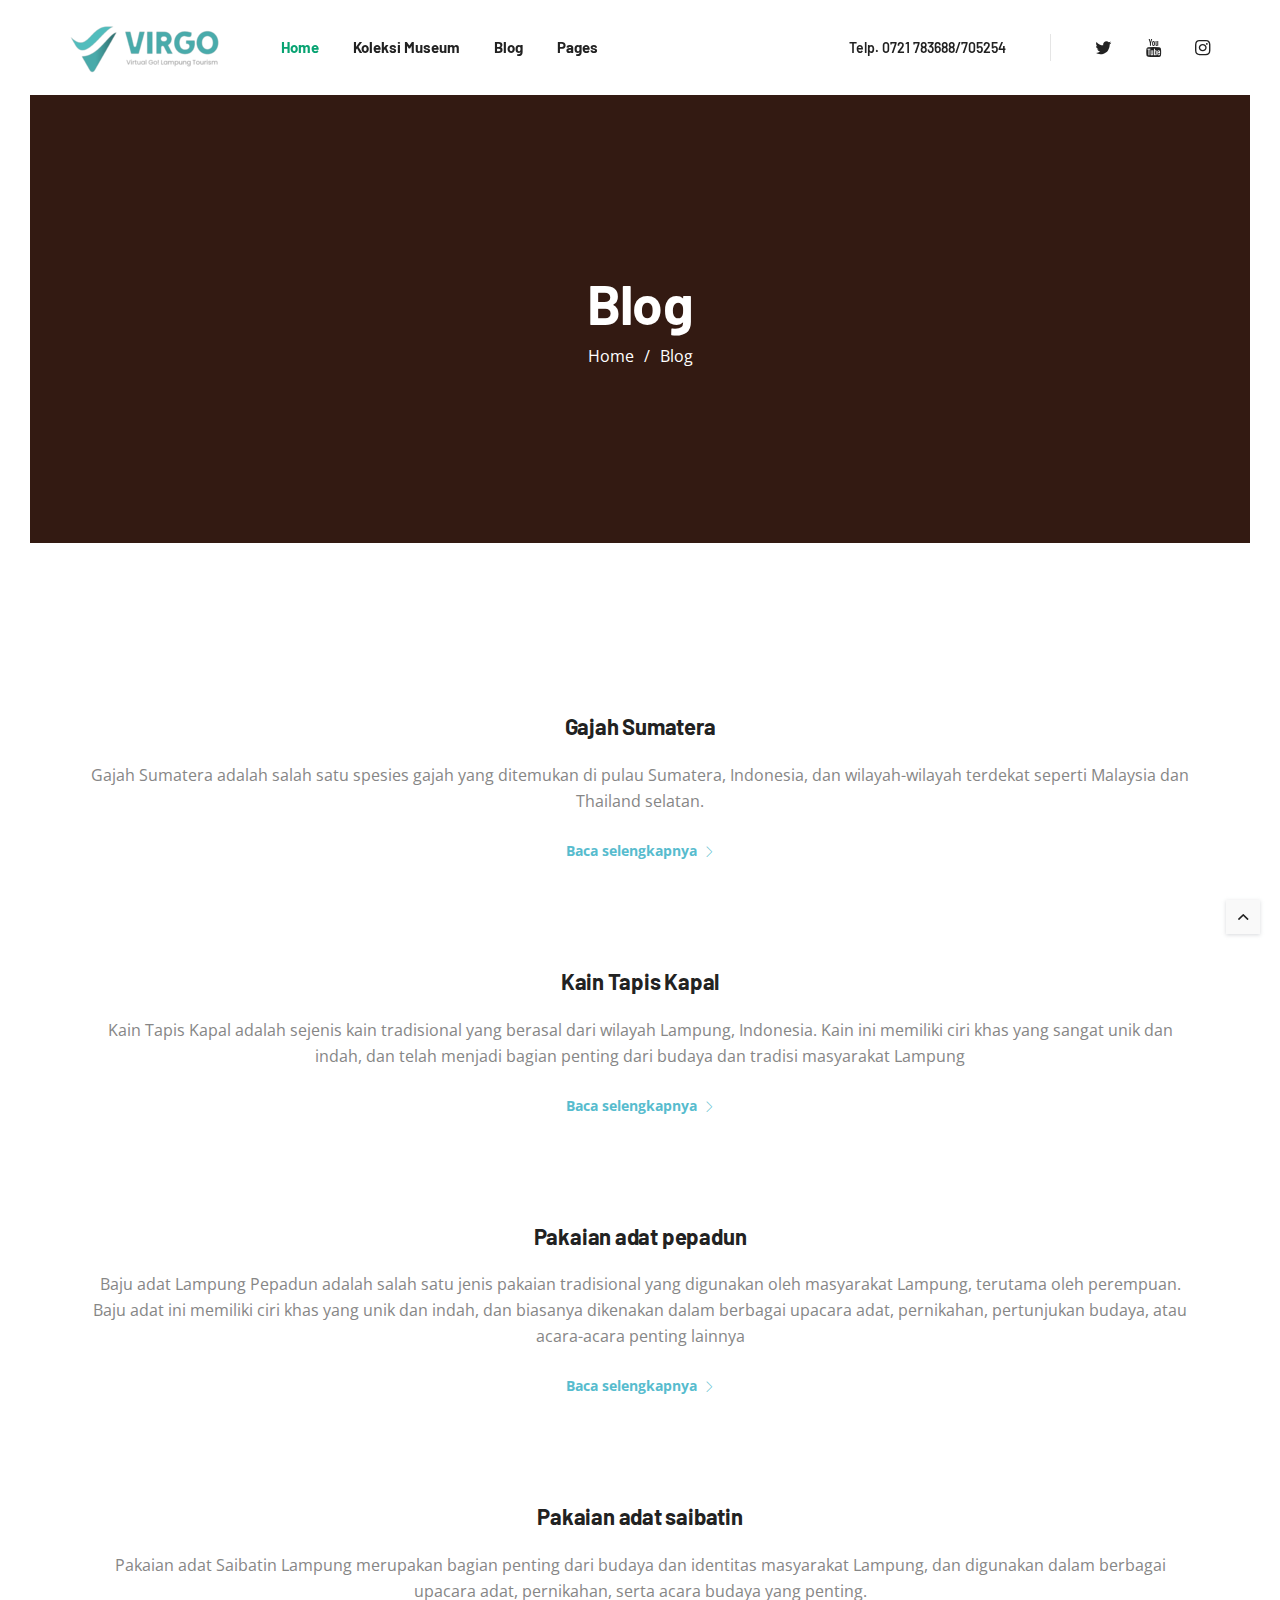
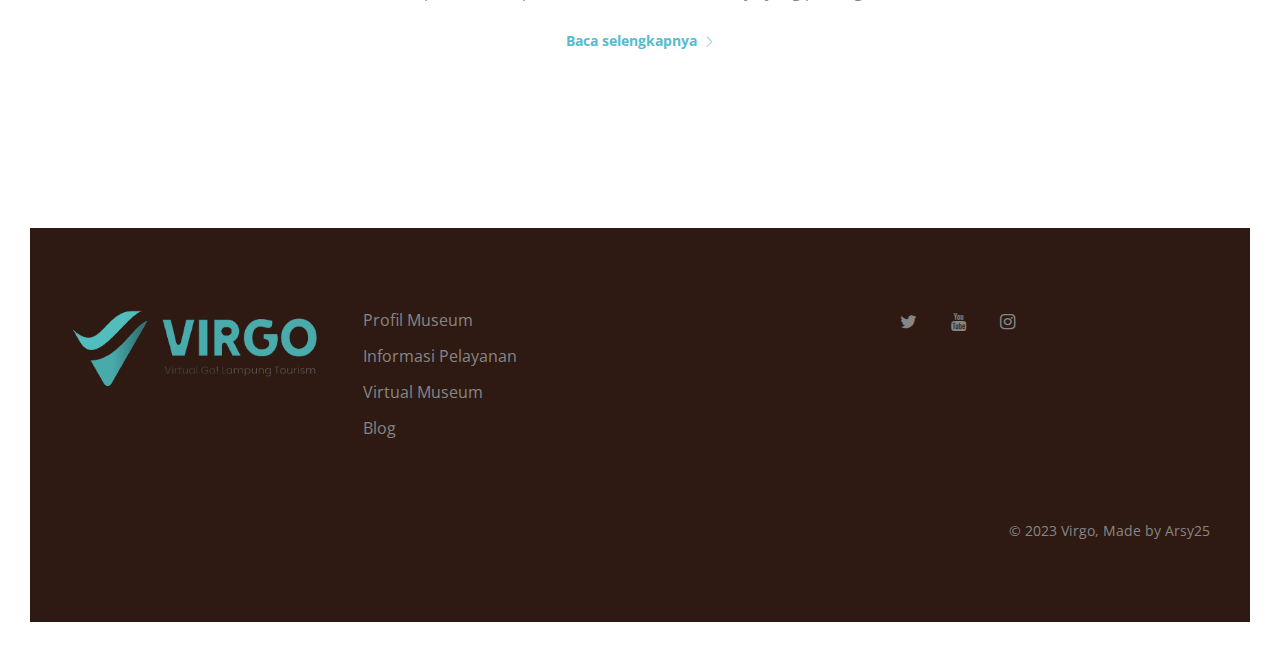
==== blog.html @ f039e782 "PKL" ====
<!DOCTYPE html>
<html lang="en">

<head>
	<title>Website PKL Demeter | Artikel PKL</title>

	<meta charset="utf-8">
	<!--[if IE]><meta http-equiv='X-UA-Compatible' content='IE=edge,chrome=1'><![tutupif]-->
	<meta name="viewport" content="width=device-width, initial-scale=1, maximum-scale=1">
	<meta name="description" content="">

	<!-- Google Fonts -->
	<link href='https://fonts.googleapis.com/css?family=Barlow:400,600%7COpen+Sans:400,400i,700' rel='stylesheet'>

	<!-- Css -->
	<link rel="stylesheet" href="css/bootstrap.min.css" />
	<link rel="stylesheet" href="css/font-icons.css" />
	<link rel="stylesheet" href="revolution/css/settings.css" />
	<link rel="stylesheet" href="css/style.css" />

	<!-- Favicons -->
	<link rel="shortcut icon" href="img/revolution/home-1/iconn.png">

</head>

<body>
	
	<main class="main-wrapper">

		<!-- Navigation -->
		<header class="nav">
			<div class="nav__holder nav--sticky">
				<div class="container-fluid nav__container nav__container--side-padding">
					<div class="flex-parent">

						<div class="nav__header">
							<!-- Logo -->
							<a href="index.html" class="logo-container flex-child">
								<img class="logo" src="img/virgo02.png" srcset="img/virgo02.png 1x, img/virgo02.png 2x"
									alt="logo">
							</a>

							<!-- Mobile toggle -->
							<button type="button" class="nav__icon-toggle" id="nav__icon-toggle" data-toggle="collapse"
								data-target="#navbar-collapse">
								<span class="sr-only">Toggle navigation</span>
								<span class="nav__icon-toggle-bar"></span>
								<span class="nav__icon-toggle-bar"></span>
								<span class="nav__icon-toggle-bar"></span>
							</button>
						</div>

						<!-- Navbar -->
						<nav id="navbar-collapse" class="nav__wrap collapse navbar-collapse">
							 <ul class="nav__menu">
								<li class="nav__dropdown active">
									<a href="index.html" aria-haspopup="true">Home</a>
									<i class="ui-arrow-down nav__dropdown-trigger" role="button" aria-haspopup="true"
										aria-expanded="false"></i>
									<ul class="nav__dropdown-menu">
										<li><a href="index.html">Halaman Galeri</a></li>
									</ul>
								</li>
							
								<li class="nav__dropdown">
									<a href="galeri.html" aria-haspopup="true">Koleksi Museum</a>
									<i class="ui-arrow-down nav__dropdown-trigger" role="button" aria-haspopup="true"
										aria-expanded="false"></i>
									<ul class="nav__dropdown-menu">
										<li><a href="galeri.html">Galeri koleksi museum</a></li>
									</ul>
								</li>

								<li class="nav__dropdown">
									<a href="blog.html" aria-haspopup="true">Blog</a>
									<i class="ui-arrow-down nav__dropdown-trigger" role="button" aria-haspopup="true"
										aria-expanded="false"></i>
									<ul class="nav__dropdown-menu">
										<li><a href="blog.html">Artikel museum</a></li>
									</ul>
								</li>

								<li class="nav__dropdown">
									<a href="#" aria-haspopup="true">Pages</a>
									<i class="ui-arrow-down nav__dropdown-trigger" role="button" aria-haspopup="true"
										aria-expanded="false"></i>
									<ul class="nav__dropdown-menu">
										<li><a href="profil_museum.html">Profil Museum</a></li>
										<li><a href="virtual.html">Virtual Museum</a></li>
										<li><a href="infopelayanan.html">Informasi Pelayanan</a></li>
									</ul>
								</li>
							</ul> <!-- tutup menu -->
							<div class="nav__phone nav__phone--mobile d-lg-none">
								<span class="nav__phone-text">Telp.</span>
								<a href="tel:0721 783688" class="nav__phone-number">0721 783688/705254</a>
							</div>

							<div class="nav__socials nav__socials--mobile d-lg-none">
								<div class="socials">
									<a href="https://x.com/MuseumRuwaJurai?t=8a_7W3XBMx4-y3r6-TnmkQ&s=09"
										class="social social-twitter" aria-label="twitter" title="twitter"
										target="_blank"><i class="ui-twitter"></i></a>
									<a href="https://youtube.com/@museumlampung3592" class="social social-youtube"
										aria-label="youtube" title="google plus" target="_blank"><i
											class="ui-youtube"></i></a>
									<a href="https://instagram.com/museumlampung_ruwajurai"
										class="social social-instagram" aria-label="instagram" title="instagram"
										target="_blank"><i class="ui-instagram"></i></a>
								</div>
							</div>
						</nav> <!-- tutup nav-wrap -->

						<div class="nav__phone nav--align-right d-none d-lg-block">
							<span class="nav__phone-text">Telp.</span>
							<a href="tel:0721 783688" class="nav__phone-number">0721 783688/705254</a>
						</div>

						<div class="nav__socials d-none d-lg-block">
							<div class="socials">
								<a href="https://x.com/MuseumRuwaJurai?t=8a_7W3XBMx4-y3r6-TnmkQ&s=09"
									class="social social-twitter" aria-label="twitter" title="twitter"
									target="_blank"><i class="ui-twitter"></i></a>
								<a href="https://youtube.com/@museumlampung3592" class="social social-youtube"
									aria-label="youtube" title="google plus" target="_blank"><i
										class="ui-youtube"></i></a>
								<a href="https://instagram.com/museumlampung_ruwajurai" class="social social-instagram"
									aria-label="instagram" title="instagram" target="_blank"><i
										class="ui-instagram"></i></a>
							</div>
						</div>

					</div> <!-- tutup flex-parent -->
				</div> <!-- tutup container -->

			</div>
		</header> <!-- tutup navigation -->


		<div class="content-wrapper content-wrapper--boxed oh">

			<!-- Page Title -->
			<section class="page-title bg-dark-overlay text-center">
				<div class="container">
					<div class="page-title__holder">
						<h1 class="page-title__title">Blog</h1>
						<ul class="breadcrumbs">
							<li class="breadcrumbs__item">
								<a href="index.html" class="breadcrumbs__url">Home</a>
							</li>
							<li class="breadcrumbs__item breadcrumbs__item--current">
								Blog
							</li>
						</ul>
					</div>
				</div>
			</section> <!-- tutup page title -->

			<!-- Blog -->
			<section class="section-wrap">
				<div class="container">

					<article class="entry">
						<div class="entry__img-holder">
							<a href="artikel-gajah.html">
								<img src="img/galeri/gajahsum2.jpg" class="entry__img" alt="">
							</a>
						</div>
						<div class="entry__body text-center">
							<h2 class="entry__title">
								<a href="#">Gajah Sumatera</a>
							</h2>
							<div class="entry__excerpt">
								<p>Gajah Sumatera adalah salah satu spesies gajah yang ditemukan di pulau Sumatera,
									Indonesia, dan wilayah-wilayah terdekat seperti Malaysia dan Thailand selatan.</p>
							</div>
							<a href="artikel-gajah.html" class="read-more">
								<span class="read-more__text">Baca selengkapnya</span>
								<i class="ui-arrow-right read-more__icon"></i>
							</a>
						</div>
					</article>

					<article class="entry">
						<div class="entry__img-holder">
							<a href="artikel-tapis.html">
								<img src="img/galeri/tapis.jpg" class="entry__img" alt="">
							</a>
						</div>
						<div class="entry__body text-center">
							<h2 class="entry__title">
								<a href="#">Kain Tapis Kapal</a>
							</h2>
							<div class="entry__excerpt">
								<p>Kain Tapis Kapal adalah sejenis kain tradisional yang berasal dari wilayah Lampung,
									Indonesia. Kain ini memiliki ciri khas yang sangat unik dan indah, dan telah menjadi
									bagian penting dari budaya dan tradisi masyarakat Lampung</p>
							</div>
							<a href="artikel-tapis.html" class="read-more">
								<span class="read-more__text">Baca selengkapnya</span>
								<i class="ui-arrow-right read-more__icon"></i>
							</a>
						</div>
					</article>

					<article class="entry">
						<div class="entry__img-holder">
							<a href="artikel-adat-pepadun.html">
								<img src="img/galeri/pepadun.jpg" class="entry__img" alt="">
							</a>
						</div>
						<div class="entry__body text-center">
							<h2 class="entry__title">
								<a href="#">Pakaian adat pepadun</a>
							</h2>
							<div class="entry__excerpt">
								<p>Baju adat Lampung Pepadun adalah salah satu jenis pakaian tradisional yang digunakan
									oleh masyarakat Lampung, terutama oleh perempuan. Baju adat ini memiliki ciri khas
									yang unik dan indah, dan biasanya dikenakan dalam berbagai upacara adat, pernikahan,
									pertunjukan budaya, atau acara-acara penting lainnya</p>
							</div>
							<a href="artikel-adat-pepadun.html" class="read-more">
								<span class="read-more__text">Baca selengkapnya</span>
								<i class="ui-arrow-right read-more__icon"></i>
							</a>
						</div>
					</article>

					<article class="entry">
						<div class="entry__img-holder">
							<a href="artikel-adat-saibatin.html">
								<img src="img/galeri/saibatin.jpg" class="entry__img" alt="">
							</a>
						</div>
						<div class="entry__body text-center">
							<h2 class="entry__title">
								<a href="#">Pakaian adat saibatin</a>
							</h2>
							<div class="entry__excerpt">
								<p>Pakaian adat Saibatin Lampung merupakan bagian penting dari budaya dan identitas
									masyarakat Lampung, dan digunakan dalam berbagai upacara adat, pernikahan, serta
									acara budaya yang penting. </p>
							</div>
							<a href="artikel-adat-saibatin.html" class="read-more">
								<span class="read-more__text">Baca selengkapnya</span>
								<i class="ui-arrow-right read-more__icon"></i>
							</a>
						</div>
					</article>

				</div>
			</section> <!-- tutup blog -->


			<!-- Footer -->
			<footer class="footer bg-dark-overlay">
				<div class="container-fluid">
					<div class="footer__widgets">
						<div class="row">

							<div class="col-lg-3 col-md-3">
								<div class="widget widget-about-us">
									<!-- Logo -->
									<a href="index.html" class="logo-container flex-child">
										<img class="logo" src="img/revolution/home-1/"
											srcset="img/virgo01.png 1x, img/virgo01.png 2x" alt="logo">
									</a>
								</div>
							</div> <!-- tutup logo -->

							<div class="col-lg-2 col-md-3">
								<div class="widget widget_nav_menu">
									<ul>
										<li><a href="profil_museum.html">Profil Museum</a></li>
										<li><a href="infopelayanan.html">Informasi Pelayanan</a></li>
										<li><a href="virtual.html">Virtual Museum</a></li>
										<li><a href="blog.html">Blog</a></li>
									</ul>
								</div>
							</div>

							<div class="col-lg-3 offset-lg-2 col-md-3">
								<div class="widget">
									<div class="socials">
										<a href="https://x.com/MuseumRuwaJurai?t=8a_7W3XBMx4-y3r6-TnmkQ&s=09"
											class="social social-twitter" aria-label="twitter" title="twitter"
											target="_blank"><i class="ui-twitter"></i></a>
										<a href="https://youtube.com/@museumlampung3592" class="social social-youtube"
											aria-label="youtube" title="google plus" target="_blank"><i
												class="ui-youtube"></i></a>
										<a href="https://instagram.com/museumlampung_ruwajurai"
											class="social social-instagram" aria-label="instagram" title="instagram"
											target="_blank"><i class="ui-instagram"></i></a>
									</div>
								</div>
							</div>

						</div>
					</div>
				</div> <!-- tutup container -->

				<div class="footer__bottom">
					<div class="container-fluid text-right text-md-center">
						<span class="copyright">
							&copy; 2023 Virgo, Made by <a href="https://linktr.ee/hamsyhamsy">Arsy25</a>
						</span>
					</div>
				</div> <!-- tutup footer bottom -->
			</footer> <!-- tutup footer -->

			<div id="back-to-top">
				<a href="#top"><i class="ui-arrow-up"></i></a>
			</div>

		</div> <!-- tutup content wrapper -->
	</main> <!-- tutup main wrapper -->


	<!-- jQuery Scripts -->
	<script src="js/jquery.min.js"></script>
	<script src="js/bootstrap.min.js"></script>
	<script src="js/plugins.js"></script>
	<script src="js/scripts.js"></script>

</body>

</html>
---- css/font-icons.css ----
/* Icon54
-------------------------------------------------------*/
@font-face {
  font-family: 'Icon54';
  src:
    url('../fonts/Icon54.ttf?3rh4gs') format('truetype'),
    url('../fonts/Icon54.woff?3rh4gs') format('woff'),
    url('../fonts/Icon54.svg?3rh4gs#Icon54') format('svg');
  font-weight: normal;
  font-style: normal;
}

[class^="icon-"], [class*=" icon-"] {
  /* use !important to prevent issues with browser extensions that change fonts */
  font-family: 'Icon54' !important;
  speak: none;
  font-style: normal;
  font-weight: normal;
  font-variant: normal;
  text-transform: none;
  line-height: 1;

  /* Better Font Rendering =========== */
  -webkit-font-smoothing: antialiased;
  -moz-osx-font-smoothing: grayscale;
}

.icon-Book-Write:before {
  content: "\e95d";
}
.icon-Books:before {
  content: "\e965";
}
.icon-Chandelier:before {
  content: "\e9a2";
}
.icon-Parabolic-Antenna-3:before {
  content: "\eb11";
}
.icon-Triangle-Ruler:before {
  content: "\ec52";
}
.icon-Israel:before {
  content: "\e900";
}
.icon-Barn:before {
  content: "\e942";
}
.icon-Barrow:before {
  content: "\e943";
}
.icon-Brick:before {
  content: "\e95b";
}
.icon-Church-1:before {
  content: "\e97a";
}
.icon-Crain:before {
  content: "\e995";
}
.icon-Cup-3:before {
  content: "\e99c";
}
.icon-Drilling-Machine-2:before {
  content: "\e9ba";
}
.icon-Drilling-Machine:before {
  content: "\e9bb";
}
.icon-Firewall:before {
  content: "\e9e2";
}
.icon-Hammer:before {
  content: "\ea13";
}
.icon-Helmet:before {
  content: "\ea26";
}
.icon-High-voltage:before {
  content: "\ea27";
}
.icon-Hotel-1:before {
  content: "\ea33";
}
.icon-Hotel-2:before {
  content: "\ea34";
}
.icon-Hotel-3:before {
  content: "\ea35";
}
.icon-Hotel-4:before {
  content: "\ea36";
}
.icon-House-2:before {
  content: "\ea38";
}
.icon-House-3:before {
  content: "\ea39";
}
.icon-House-4:before {
  content: "\ea3a";
}
.icon-House-7:before {
  content: "\ea3d";
}
.icon-House-8:before {
  content: "\ea3e";
}
.icon-House-9:before {
  content: "\ea3f";
}
.icon-Jack-Hammer2:before {
  content: "\ea4c";
}
.icon-Ladder:before {
  content: "\ea5a";
}
.icon-Office-1:before {
  content: "\eaca";
}
.icon-Office-2:before {
  content: "\eacb";
}
.icon-Office-3:before {
  content: "\eacc";
}
.icon-Office-4:before {
  content: "\eacd";
}
.icon-Office-5:before {
  content: "\eace";
}
.icon-Office-6:before {
  content: "\eacf";
}
.icon-Paint-Brush:before {
  content: "\eadd";
}
.icon-Paint-Bucket:before {
  content: "\eade";
}
.icon-Paint-Roller:before {
  content: "\eadf";
}
.icon-Plugin:before {
  content: "\eaff";
}
.icon-Post-Office:before {
  content: "\eb08";
}
.icon-Road-Roller:before {
  content: "\eb38";
}
.icon-Saw:before {
  content: "\eb40";
}
.icon-School:before {
  content: "\eb41";
}
.icon-Shop:before {
  content: "\eb56";
}
.icon-Shovel:before {
  content: "\eb57";
}
.icon-Sydney:before {
  content: "\eb92";
}
.icon-Theme:before {
  content: "\eb9c";
}
.icon-Triangle-Ruler2:before {
  content: "\ebaf";
}
.icon-Trowel-and-Brick:before {
  content: "\ebb0";
}
.icon-Trowel-and-Wall:before {
  content: "\ebb1";
}
.icon-Truck-1:before {
  content: "\ebb2";
}
.icon-Windmill:before {
  content: "\ebea";
}
.icon-Bad-1:before {
  content: "\ec04";
}
.icon-Bad-2:before {
  content: "\ec05";
}
.icon-Bad-4:before {
  content: "\ec07";
}
.icon-Brick-Gouse:before {
  content: "\ec0d";
}
.icon-Cabinet-1:before {
  content: "\ec0e";
}
.icon-Cabinet-5:before {
  content: "\ec12";
}
.icon-Change-House:before {
  content: "\ec16";
}
.icon-Couch-1:before {
  content: "\ec23";
}
.icon-Garage:before {
  content: "\ec4d";
}
.icon-House-Dimensions:before {
  content: "\ec5f";
}
.icon-House-Key-3:before {
  content: "\ec63";
}
.icon-Key-Hold:before {
  content: "\ec6a";
}
.icon-Wardeobe-1:before {
  content: "\ecd5";
}
.icon-Wardrobe-Mirror:before {
  content: "\ecd8";
}
.icon-Phone-InTalk:before {
  content: "\e9a4";
}
.icon-Concrete-Truck:before {
  content: "\eb42";
}
.icon-Crain-Truck:before {
  content: "\eb5b";
}
.icon-Crop-Tool:before {
  content: "\eb64";
}
.icon-Cup-1:before {
  content: "\eb6b";
}
.icon-Cystern-Truck:before {
  content: "\eb74";
}
.icon-Dispacher-1:before {
  content: "\eba5";
}
.icon-Dispacher-2:before {
  content: "\eba6";
}
.icon-Dumper-Truck:before {
  content: "\ebf9";
}
.icon-Elevator:before {
  content: "\ec13";
}
.icon-Excavator-1:before {
  content: "\ec30";
}
.icon-Excavator-2:before {
  content: "\ec31";
}
.icon-Fire-Alarm:before {
  content: "\ec5e";
}
.icon-Hammer2:before {
  content: "\ece6";
}
.icon-Hotel:before {
  content: "\ed1c";
}
.icon-Isert-Tabel:before {
  content: "\ed3a";
}
.icon-Jack-Hammer:before {
  content: "\ed3c";
}
.icon-Lamp-1:before {
  content: "\ed57";
}
.icon-Lamp-2:before {
  content: "\ed58";
}
.icon-Light-Bulb:before {
  content: "\ed7b";
}
.icon-Mail-Box2:before {
  content: "\edbb";
}
.icon-Mining-Railcar:before {
  content: "\edf2";
}
.icon-Paint-Bucket2:before {
  content: "\ee70";
}
.icon-Paint-Format:before {
  content: "\ee71";
}
.icon-Paper-Roll:before {
  content: "\ee7b";
}
.icon-Pin:before {
  content: "\eea6";
}
.icon-Ruler-1:before {
  content: "\ef50";
}
.icon-Ruler-2:before {
  content: "\ef51";
}
.icon-Ruler-Tool:before {
  content: "\ef52";
}
.icon-Screwdriver2:before {
  content: "\ef81";
}
.icon-Seatbelt:before {
  content: "\ef91";
}
.icon-Shower-1:before {
  content: "\efb9";
}
.icon-Stamp-2:before {
  content: "\f006";
}
.icon-Temperature-Day:before {
  content: "\f053";
}
.icon-Tools:before {
  content: "\f07b";
}
.icon-Transmition-Tower:before {
  content: "\f08a";
}
.icon-Truck-12:before {
  content: "\f094";
}
.icon-Truck:before {
  content: "\f096";
}
.icon-Umbrella:before {
  content: "\f0a2";
}
.icon-Wall:before {
  content: "\f0ea";
}
.icon-Water-Tap:before {
  content: "\f0f1";
}
.icon-Winter-Temperature:before {
  content: "\f118";
}
.icon-Wrench-1:before {
  content: "\f129";
}



/* UI Icons
-------------------------------------------------------*/
@font-face {
  font-family: 'ui-icons';
  src: url('../fonts/ui-icons.eot?31292061');
  src: url('../fonts/ui-icons.eot?31292061#iefix') format('embedded-opentype'),
       url('../fonts/ui-icons.woff2?31292061') format('woff2'),
       url('../fonts/ui-icons.woff?31292061') format('woff'),
       url('../fonts/ui-icons.ttf?31292061') format('truetype'),
       url('../fonts/ui-icons.svg?31292061#ui-icons') format('svg');
  font-weight: normal;
  font-style: normal;
}
/* Chrome hack: SVG is rendered more smooth in Windozze. 100% magic, uncomment if you need it. */
/* Note, that will break hinting! In other OS-es font will be not as sharp as it could be */
/*
@media screen and (-webkit-min-device-pixel-ratio:0) {
  @font-face {
    font-family: 'ui-icons';
    src: url('../fonts/ui-icons.svg?31292061#ui-icons') format('svg');
  }
}
*/
 
 [class^="ui-"]:before, [class*=" ui-"]:before {
  font-family: "ui-icons";
  font-style: normal;
  font-weight: normal;
  speak: none;
 
  display: inline-block;
  text-decoration: inherit;
  width: 1em;
  margin-right: .2em;
  text-align: center;
  /* opacity: .8; */
 
  /* For safety - reset parent styles, that can break glyph codes*/
  font-variant: normal;
  text-transform: none;
 
  /* fix buttons height, for twitter bootstrap */
  line-height: 1em;
 
  /* Animation center compensation - margins should be symmetric */
  /* remove if not needed */
  margin-left: .2em;
 
  /* you can be more comfortable with increased icons size */
  /* font-size: 120%; */
 
  /* Font smoothing. That was taken from TWBS */
  -webkit-font-smoothing: antialiased;
  -moz-osx-font-smoothing: grayscale;
 
  /* Uncomment for 3D effect */
  /* text-shadow: 1px 1px 1px rgba(127, 127, 127, 0.3); */
}
 
.ui-pin:before { content: '\e801'; } /* '' */
.ui-play:before { content: '\e803'; } /* '' */
.ui-star:before { content: '\e805'; } /* '' */
.ui-star-empty:before { content: '\e806'; } /* '' */
.ui-arrow-left:before { content: '\e875'; } /* '' */
.ui-arrow-right:before { content: '\e876'; } /* '' */
.ui-category:before { content: '\f097'; } /* '' */
.ui-twitter:before { content: '\f099'; } /* '' */
.ui-facebook:before { content: '\f09a'; } /* '' */
.ui-github:before { content: '\f09b'; } /* '' */
.ui-rss:before { content: '\f09e'; } /* '' */
.ui-pinterest:before { content: '\f0d2'; } /* '' */
.ui-google:before { content: '\f0d5'; } /* '' */
.ui-linkedin:before { content: '\f0e1'; } /* '' */
.ui-comments:before { content: '\f0e6'; } /* '' */
.ui-arrow-down:before { content: '\f123'; } /* '' */
.ui-arrow-up:before { content: '\f126'; } /* '' */
.ui-youtube:before { content: '\f167'; } /* '' */
.ui-xing:before { content: '\f168'; } /* '' */
.ui-dropbox:before { content: '\f16b'; } /* '' */
.ui-stackoverflow:before { content: '\f16c'; } /* '' */
.ui-instagram:before { content: '\f16d'; } /* '' */
.ui-flickr:before { content: '\f16e'; } /* '' */
.ui-bitbucket:before { content: '\f171'; } /* '' */
.ui-tumblr:before { content: '\f173'; } /* '' */
.ui-apple:before { content: '\f179'; } /* '' */
.ui-windows:before { content: '\f17a'; } /* '' */
.ui-android:before { content: '\f17b'; } /* '' */
.ui-dribbble:before { content: '\f17d'; } /* '' */
.ui-skype:before { content: '\f17e'; } /* '' */
.ui-foursquare:before { content: '\f180'; } /* '' */
.ui-trello:before { content: '\f181'; } /* '' */
.ui-vkontakte:before { content: '\f189'; } /* '' */
.ui-vimeo:before { content: '\f194'; } /* '' */
.ui-slack:before { content: '\f198'; } /* '' */
.ui-reddit:before { content: '\f1a1'; } /* '' */
.ui-stumbleupon:before { content: '\f1a4'; } /* '' */
.ui-delicious:before { content: '\f1a5'; } /* '' */
.ui-digg:before { content: '\f1a6'; } /* '' */
.ui-behance:before { content: '\f1b4'; } /* '' */
.ui-spotify:before { content: '\f1bc'; } /* '' */
.ui-soundcloud:before { content: '\f1be'; } /* '' */
.ui-codeopen:before { content: '\f1cb'; } /* '' */
.ui-git:before { content: '\f1d3'; } /* '' */
.ui-slideshare:before { content: '\f1e7'; } /* '' */
.ui-twitch:before { content: '\f1e8'; } /* '' */
.ui-search:before { content: '\f1f5'; } /* '' */
.ui-lastfm:before { content: '\f202'; } /* '' */
.ui-forumbee:before { content: '\f211'; } /* '' */
.ui-sellsy:before { content: '\f213'; } /* '' */
.ui-shirtsinbulk:before { content: '\f214'; } /* '' */
.ui-skyatlas:before { content: '\f216'; } /* '' */
.ui-whatsapp:before { content: '\f232'; } /* '' */
.ui-snapchat:before { content: '\f2ac'; } /* '' */
.ui-phone:before { content: '\f2d2'; } /* '' */
.ui-close:before { content: '\f2d7'; } /* '' */
.ui-check:before { content: '\f383'; } /* '' */
.ui-email:before { content: '\f384'; } /* '' */
.ui-time:before { content: '\f3b3'; } /* '' */
---- revolution/css/settings.css ----
/*-----------------------------------------------------------------------------

-	Revolution Slider 5.0 Default Style Settings -

Screen Stylesheet

version:   	5.4.5
date:      	15/05/17
author:		themepunch
email:     	info@themepunch.com
website:   	http://www.themepunch.com
-----------------------------------------------------------------------------*/
#debungcontrolls,.debugtimeline{width:100%;box-sizing:border-box}.rev_column,.rev_column .tp-parallax-wrap,.tp-svg-layer svg{vertical-align:top}#debungcontrolls{z-index:100000;position:fixed;bottom:0;height:auto;background:rgba(0,0,0,.6);padding:10px}.debugtimeline{height:10px;position:relative;margin-bottom:3px;display:none;white-space:nowrap}.debugtimeline:hover{height:15px}.the_timeline_tester{background:#e74c3c;position:absolute;top:0;left:0;height:100%;width:0}.rs-go-fullscreen{position:fixed!important;width:100%!important;height:100%!important;top:0!important;left:0!important;z-index:9999999!important;background:#fff!important}.debugtimeline.tl_slide .the_timeline_tester{background:#f39c12}.debugtimeline.tl_frame .the_timeline_tester{background:#3498db}.debugtimline_txt{color:#fff;font-weight:400;font-size:7px;position:absolute;left:10px;top:0;white-space:nowrap;line-height:10px}.rtl{direction:rtl}@font-face{font-family:revicons;src:url(../fonts/revicons/revicons.eot?5510888);src:url(../fonts/revicons/revicons.eot?5510888#iefix) format('embedded-opentype'),url(../fonts/revicons/revicons.woff?5510888) format('woff'),url(../fonts/revicons/revicons.ttf?5510888) format('truetype'),url(../fonts/revicons/revicons.svg?5510888#revicons) format('svg');font-weight:400;font-style:normal}[class*=" revicon-"]:before,[class^=revicon-]:before{font-family:revicons;font-style:normal;font-weight:400;speak:none;display:inline-block;text-decoration:inherit;width:1em;margin-right:.2em;text-align:center;font-variant:normal;text-transform:none;line-height:1em;margin-left:.2em}.revicon-search-1:before{content:'\e802'}.revicon-pencil-1:before{content:'\e831'}.revicon-picture-1:before{content:'\e803'}.revicon-cancel:before{content:'\e80a'}.revicon-info-circled:before{content:'\e80f'}.revicon-trash:before{content:'\e801'}.revicon-left-dir:before{content:'\e817'}.revicon-right-dir:before{content:'\e818'}.revicon-down-open:before{content:'\e83b'}.revicon-left-open:before{content:'\e819'}.revicon-right-open:before{content:'\e81a'}.revicon-angle-left:before{content:'\e820'}.revicon-angle-right:before{content:'\e81d'}.revicon-left-big:before{content:'\e81f'}.revicon-right-big:before{content:'\e81e'}.revicon-magic:before{content:'\e807'}.revicon-picture:before{content:'\e800'}.revicon-export:before{content:'\e80b'}.revicon-cog:before{content:'\e832'}.revicon-login:before{content:'\e833'}.revicon-logout:before{content:'\e834'}.revicon-video:before{content:'\e805'}.revicon-arrow-combo:before{content:'\e827'}.revicon-left-open-1:before{content:'\e82a'}.revicon-right-open-1:before{content:'\e82b'}.revicon-left-open-mini:before{content:'\e822'}.revicon-right-open-mini:before{content:'\e823'}.revicon-left-open-big:before{content:'\e824'}.revicon-right-open-big:before{content:'\e825'}.revicon-left:before{content:'\e836'}.revicon-right:before{content:'\e826'}.revicon-ccw:before{content:'\e808'}.revicon-arrows-ccw:before{content:'\e806'}.revicon-palette:before{content:'\e829'}.revicon-list-add:before{content:'\e80c'}.revicon-doc:before{content:'\e809'}.revicon-left-open-outline:before{content:'\e82e'}.revicon-left-open-2:before{content:'\e82c'}.revicon-right-open-outline:before{content:'\e82f'}.revicon-right-open-2:before{content:'\e82d'}.revicon-equalizer:before{content:'\e83a'}.revicon-layers-alt:before{content:'\e804'}.revicon-popup:before{content:'\e828'}.rev_slider_wrapper{position:relative;z-index:0;width:100%}.rev_slider{position:relative;overflow:visible}.entry-content .rev_slider a,.rev_slider a{box-shadow:none}.tp-overflow-hidden{overflow:hidden!important}.group_ov_hidden{overflow:hidden}.rev_slider img,.tp-simpleresponsive img{max-width:none!important;transition:none;margin:0;padding:0;border:none}.rev_slider .no-slides-text{font-weight:700;text-align:center;padding-top:80px}.rev_slider>ul,.rev_slider>ul>li,.rev_slider>ul>li:before,.rev_slider_wrapper>ul,.tp-revslider-mainul>li,.tp-revslider-mainul>li:before,.tp-simpleresponsive>ul,.tp-simpleresponsive>ul>li,.tp-simpleresponsive>ul>li:before{list-style:none!important;position:absolute;margin:0!important;padding:0!important;overflow-x:visible;overflow-y:visible;background-image:none;background-position:0 0;text-indent:0;top:0;left:0}.rev_slider>ul>li,.rev_slider>ul>li:before,.tp-revslider-mainul>li,.tp-revslider-mainul>li:before,.tp-simpleresponsive>ul>li,.tp-simpleresponsive>ul>li:before{visibility:hidden}.tp-revslider-mainul,.tp-revslider-slidesli{padding:0!important;margin:0!important;list-style:none!important}.fullscreen-container,.fullwidthbanner-container{padding:0;position:relative}.rev_slider li.tp-revslider-slidesli{position:absolute!important}.tp-caption .rs-untoggled-content{display:block}.tp-caption .rs-toggled-content{display:none}.rs-toggle-content-active.tp-caption .rs-toggled-content{display:block}.rs-toggle-content-active.tp-caption .rs-untoggled-content{display:none}.rev_slider .caption,.rev_slider .tp-caption{position:relative;visibility:hidden;white-space:nowrap;display:block;-webkit-font-smoothing:antialiased!important;z-index:1}.rev_slider .caption,.rev_slider .tp-caption,.tp-simpleresponsive img{-moz-user-select:none;-khtml-user-select:none;-webkit-user-select:none;-o-user-select:none}.rev_slider .tp-mask-wrap .tp-caption,.rev_slider .tp-mask-wrap :last-child,.wpb_text_column .rev_slider .tp-mask-wrap .tp-caption,.wpb_text_column .rev_slider .tp-mask-wrap :last-child{margin-bottom:0}.tp-svg-layer svg{width:100%;height:100%;position:relative}.tp-carousel-wrapper{cursor:url(openhand.cur),move}.tp-carousel-wrapper.dragged{cursor:url(closedhand.cur),move}.tp_inner_padding{box-sizing:border-box;max-height:none!important}.tp-caption.tp-layer-selectable{-moz-user-select:all;-khtml-user-select:all;-webkit-user-select:all;-o-user-select:all}.tp-caption.tp-hidden-caption,.tp-forcenotvisible,.tp-hide-revslider,.tp-parallax-wrap.tp-hidden-caption{visibility:hidden!important;display:none!important}.rev_slider audio,.rev_slider embed,.rev_slider iframe,.rev_slider object,.rev_slider video{max-width:none!important}.tp-element-background{position:absolute;top:0;left:0;width:100%;height:100%;z-index:0}.tp-blockmask,.tp-blockmask_in,.tp-blockmask_out{position:absolute;top:0;left:0;width:100%;height:100%;background:#fff;z-index:1000;transform:scaleX(0) scaleY(0)}.tp-parallax-wrap{transform-style:preserve-3d}.rev_row_zone{position:absolute;width:100%;left:0;box-sizing:border-box;min-height:50px;font-size:0}.rev_column_inner,.rev_slider .tp-caption.rev_row{position:relative;width:100%!important;box-sizing:border-box}.rev_row_zone_top{top:0}.rev_row_zone_middle{top:50%;transform:translateY(-50%)}.rev_row_zone_bottom{bottom:0}.rev_slider .tp-caption.rev_row{display:table;table-layout:fixed;vertical-align:top;height:auto!important;font-size:0}.rev_column{display:table-cell;position:relative;height:auto;box-sizing:border-box;font-size:0}.rev_column_inner{display:block;height:auto!important;white-space:normal!important}.rev_column_bg{width:100%;height:100%;position:absolute;top:0;left:0;z-index:0;box-sizing:border-box;background-clip:content-box;border:0 solid transparent}.tp-caption .backcorner,.tp-caption .backcornertop,.tp-caption .frontcorner,.tp-caption .frontcornertop{height:0;top:0;width:0;position:absolute}.rev_column_inner .tp-loop-wrap,.rev_column_inner .tp-mask-wrap,.rev_column_inner .tp-parallax-wrap{text-align:inherit}.rev_column_inner .tp-mask-wrap{display:inline-block}.rev_column_inner .tp-parallax-wrap,.rev_column_inner .tp-parallax-wrap .tp-loop-wrap,.rev_column_inner .tp-parallax-wrap .tp-mask-wrap{position:relative!important;left:auto!important;top:auto!important;line-height:0}.tp-video-play-button,.tp-video-play-button i{line-height:50px!important;vertical-align:top;text-align:center}.rev_column_inner .rev_layer_in_column,.rev_column_inner .tp-parallax-wrap,.rev_column_inner .tp-parallax-wrap .tp-loop-wrap,.rev_column_inner .tp-parallax-wrap .tp-mask-wrap{vertical-align:top}.rev_break_columns{display:block!important}.rev_break_columns .tp-parallax-wrap.rev_column{display:block!important;width:100%!important}.fullwidthbanner-container{overflow:hidden}.fullwidthbanner-container .fullwidthabanner{width:100%;position:relative}.tp-static-layers{position:absolute;z-index:101;top:0;left:0}.tp-caption .frontcorner{border-left:40px solid transparent;border-right:0 solid transparent;border-top:40px solid #00A8FF;left:-40px}.tp-caption .backcorner{border-left:0 solid transparent;border-right:40px solid transparent;border-bottom:40px solid #00A8FF;right:0}.tp-caption .frontcornertop{border-left:40px solid transparent;border-right:0 solid transparent;border-bottom:40px solid #00A8FF;left:-40px}.tp-caption .backcornertop{border-left:0 solid transparent;border-right:40px solid transparent;border-top:40px solid #00A8FF;right:0}.tp-layer-inner-rotation{position:relative!important}img.tp-slider-alternative-image{width:100%;height:auto}.caption.fullscreenvideo,.rs-background-video-layer,.tp-caption.coverscreenvideo,.tp-caption.fullscreenvideo{width:100%;height:100%;top:0;left:0;position:absolute}.noFilterClass{filter:none!important}.rs-background-video-layer{visibility:hidden;z-index:0}.caption.fullscreenvideo audio,.caption.fullscreenvideo iframe,.caption.fullscreenvideo video,.tp-caption.fullscreenvideo iframe,.tp-caption.fullscreenvideo iframe audio,.tp-caption.fullscreenvideo iframe video{width:100%!important;height:100%!important;display:none}.fullcoveredvideo audio,.fullscreenvideo audio .fullcoveredvideo video,.fullscreenvideo video{background:#000}.fullcoveredvideo .tp-poster{background-position:center center;background-size:cover;width:100%;height:100%;top:0;left:0}.videoisplaying .html5vid .tp-poster{display:none}.tp-video-play-button{background:#000;background:rgba(0,0,0,.3);border-radius:5px;position:absolute;top:50%;left:50%;color:#FFF;margin-top:-25px;margin-left:-25px;cursor:pointer;width:50px;height:50px;box-sizing:border-box;display:inline-block;z-index:4;opacity:0;transition:opacity .3s ease-out!important}.tp-audio-html5 .tp-video-play-button,.tp-hiddenaudio{display:none!important}.tp-caption .html5vid{width:100%!important;height:100%!important}.tp-video-play-button i{width:50px;height:50px;display:inline-block;font-size:40px!important}.rs-fullvideo-cover,.tp-dottedoverlay,.tp-shadowcover{height:100%;top:0;left:0;position:absolute}.tp-caption:hover .tp-video-play-button{opacity:1;display:block}.tp-caption .tp-revstop{display:none;border-left:5px solid #fff!important;border-right:5px solid #fff!important;margin-top:15px!important;line-height:20px!important;vertical-align:top;font-size:25px!important}.tp-seek-bar,.tp-video-button,.tp-volume-bar{outline:0;line-height:12px;margin:0;cursor:pointer}.videoisplaying .revicon-right-dir{display:none}.videoisplaying .tp-revstop{display:inline-block}.videoisplaying .tp-video-play-button{display:none}.fullcoveredvideo .tp-video-play-button{display:none!important}.fullscreenvideo .fullscreenvideo audio,.fullscreenvideo .fullscreenvideo video{object-fit:contain!important}.fullscreenvideo .fullcoveredvideo audio,.fullscreenvideo .fullcoveredvideo video{object-fit:cover!important}.tp-video-controls{position:absolute;bottom:0;left:0;right:0;padding:5px;opacity:0;transition:opacity .3s;background-image:linear-gradient(to bottom,#000 13%,#323232 100%);display:table;max-width:100%;overflow:hidden;box-sizing:border-box}.rev-btn.rev-hiddenicon i,.rev-btn.rev-withicon i{transition:all .2s ease-out!important;font-size:15px}.tp-caption:hover .tp-video-controls{opacity:.9}.tp-video-button{background:rgba(0,0,0,.5);border:0;border-radius:3px;font-size:12px;color:#fff;padding:0}.tp-video-button:hover{cursor:pointer}.tp-video-button-wrap,.tp-video-seek-bar-wrap,.tp-video-vol-bar-wrap{padding:0 5px;display:table-cell;vertical-align:middle}.tp-video-seek-bar-wrap{width:80%}.tp-video-vol-bar-wrap{width:20%}.tp-seek-bar,.tp-volume-bar{width:100%;padding:0}.rs-fullvideo-cover{width:100%;background:0 0;z-index:5}.disabled_lc .tp-video-play-button,.rs-background-video-layer audio::-webkit-media-controls,.rs-background-video-layer video::-webkit-media-controls,.rs-background-video-layer video::-webkit-media-controls-start-playback-button{display:none!important}.tp-audio-html5 .tp-video-controls{opacity:1!important;visibility:visible!important}.tp-dottedoverlay{background-repeat:repeat;width:100%;z-index:3}.tp-dottedoverlay.twoxtwo{background:url(../assets/gridtile.png)}.tp-dottedoverlay.twoxtwowhite{background:url(../assets/gridtile_white.png)}.tp-dottedoverlay.threexthree{background:url(../assets/gridtile_3x3.png)}.tp-dottedoverlay.threexthreewhite{background:url(../assets/gridtile_3x3_white.png)}.tp-shadowcover{width:100%;background:#fff;z-index:-1}.tp-shadow1{box-shadow:0 10px 6px -6px rgba(0,0,0,.8)}.tp-shadow2:after,.tp-shadow2:before,.tp-shadow3:before,.tp-shadow4:after{z-index:-2;position:absolute;content:"";bottom:10px;left:10px;width:50%;top:85%;max-width:300px;background:0 0;box-shadow:0 15px 10px rgba(0,0,0,.8);transform:rotate(-3deg)}.tp-shadow2:after,.tp-shadow4:after{transform:rotate(3deg);right:10px;left:auto}.tp-shadow5{position:relative;box-shadow:0 1px 4px rgba(0,0,0,.3),0 0 40px rgba(0,0,0,.1) inset}.tp-shadow5:after,.tp-shadow5:before{content:"";position:absolute;z-index:-2;box-shadow:0 0 25px 0 rgba(0,0,0,.6);top:30%;bottom:0;left:20px;right:20px;border-radius:100px/20px}.tp-button{padding:6px 13px 5px;border-radius:3px;height:30px;cursor:pointer;color:#fff!important;text-shadow:0 1px 1px rgba(0,0,0,.6)!important;font-size:15px;line-height:45px!important;font-family:arial,sans-serif;font-weight:700;letter-spacing:-1px;text-decoration:none}.tp-button.big{color:#fff;text-shadow:0 1px 1px rgba(0,0,0,.6);font-weight:700;padding:9px 20px;font-size:19px;line-height:57px!important}.purchase:hover,.tp-button.big:hover,.tp-button:hover{background-position:bottom,15px 11px}.purchase.green,.purchase:hover.green,.tp-button.green,.tp-button:hover.green{background-color:#21a117;box-shadow:0 3px 0 0 #104d0b}.purchase.blue,.purchase:hover.blue,.tp-button.blue,.tp-button:hover.blue{background-color:#1d78cb;box-shadow:0 3px 0 0 #0f3e68}.purchase.red,.purchase:hover.red,.tp-button.red,.tp-button:hover.red{background-color:#cb1d1d;box-shadow:0 3px 0 0 #7c1212}.purchase.orange,.purchase:hover.orange,.tp-button.orange,.tp-button:hover.orange{background-color:#f70;box-shadow:0 3px 0 0 #a34c00}.purchase.darkgrey,.purchase:hover.darkgrey,.tp-button.darkgrey,.tp-button.grey,.tp-button:hover.darkgrey,.tp-button:hover.grey{background-color:#555;box-shadow:0 3px 0 0 #222}.purchase.lightgrey,.purchase:hover.lightgrey,.tp-button.lightgrey,.tp-button:hover.lightgrey{background-color:#888;box-shadow:0 3px 0 0 #555}.rev-btn,.rev-btn:visited{outline:0!important;box-shadow:none!important;text-decoration:none!important;line-height:44px;font-size:17px;font-weight:500;padding:12px 35px;box-sizing:border-box;font-family:Roboto,sans-serif;cursor:pointer}.rev-btn.rev-uppercase,.rev-btn.rev-uppercase:visited{text-transform:uppercase;letter-spacing:1px;font-size:15px;font-weight:900}.rev-btn.rev-withicon i{font-weight:400;position:relative;top:0;margin-left:10px!important}.rev-btn.rev-hiddenicon i{font-weight:400;position:relative;top:0;opacity:0;margin-left:0!important;width:0!important}.rev-btn.rev-hiddenicon:hover i{opacity:1!important;margin-left:10px!important;width:auto!important}.rev-btn.rev-medium,.rev-btn.rev-medium:visited{line-height:36px;font-size:14px;padding:10px 30px}.rev-btn.rev-medium.rev-hiddenicon i,.rev-btn.rev-medium.rev-withicon i{font-size:14px;top:0}.rev-btn.rev-small,.rev-btn.rev-small:visited{line-height:28px;font-size:12px;padding:7px 20px}.rev-btn.rev-small.rev-hiddenicon i,.rev-btn.rev-small.rev-withicon i{font-size:12px;top:0}.rev-maxround{border-radius:30px}.rev-minround{border-radius:3px}.rev-burger{position:relative;width:60px;height:60px;box-sizing:border-box;padding:22px 0 0 14px;border-radius:50%;border:1px solid rgba(51,51,51,.25);-webkit-tap-highlight-color:transparent;cursor:pointer}.rev-burger span{display:block;width:30px;height:3px;background:#333;transition:.7s;pointer-events:none;transform-style:flat!important}.rev-burger.revb-white span,.rev-burger.revb-whitenoborder span{background:#fff}.rev-burger span:nth-child(2){margin:3px 0}#dialog_addbutton .rev-burger:hover :first-child,.open .rev-burger :first-child,.open.rev-burger :first-child{transform:translateY(6px) rotate(-45deg)}#dialog_addbutton .rev-burger:hover :nth-child(2),.open .rev-burger :nth-child(2),.open.rev-burger :nth-child(2){transform:rotate(-45deg);opacity:0}#dialog_addbutton .rev-burger:hover :last-child,.open .rev-burger :last-child,.open.rev-burger :last-child{transform:translateY(-6px) rotate(-135deg)}.rev-burger.revb-white{border:2px solid rgba(255,255,255,.2)}.rev-burger.revb-darknoborder,.rev-burger.revb-whitenoborder{border:0}.rev-burger.revb-darknoborder span{background:#333}.rev-burger.revb-whitefull{background:#fff;border:none}.rev-burger.revb-whitefull span{background:#333}.rev-burger.revb-darkfull{background:#333;border:none}.rev-burger.revb-darkfull span,.rev-scroll-btn.revs-fullwhite{background:#fff}@keyframes rev-ani-mouse{0%{opacity:1;top:29%}15%{opacity:1;top:50%}50%{opacity:0;top:50%}100%{opacity:0;top:29%}}.rev-scroll-btn{display:inline-block;position:relative;left:0;right:0;text-align:center;cursor:pointer;width:35px;height:55px;box-sizing:border-box;border:3px solid #fff;border-radius:23px}.rev-scroll-btn>*{display:inline-block;line-height:18px;font-size:13px;font-weight:400;color:#fff;font-family:proxima-nova,"Helvetica Neue",Helvetica,Arial,sans-serif;letter-spacing:2px}.rev-scroll-btn>.active,.rev-scroll-btn>:focus,.rev-scroll-btn>:hover{color:#fff}.rev-scroll-btn>.active,.rev-scroll-btn>:active,.rev-scroll-btn>:focus,.rev-scroll-btn>:hover{opacity:.8}.rev-scroll-btn.revs-fullwhite span{background:#333}.rev-scroll-btn.revs-fulldark{background:#333;border:none}.rev-scroll-btn.revs-fulldark span,.tp-bullet{background:#fff}.rev-scroll-btn span{position:absolute;display:block;top:29%;left:50%;width:8px;height:8px;margin:-4px 0 0 -4px;background:#fff;border-radius:50%;animation:rev-ani-mouse 2.5s linear infinite}.rev-scroll-btn.revs-dark{border-color:#333}.rev-scroll-btn.revs-dark span{background:#333}.rev-control-btn{position:relative;display:inline-block;z-index:5;color:#FFF;font-size:20px;line-height:60px;font-weight:400;font-style:normal;font-family:Raleway;text-decoration:none;text-align:center;background-color:#000;border-radius:50px;text-shadow:none;background-color:rgba(0,0,0,.5);width:60px;height:60px;box-sizing:border-box;cursor:pointer}.rev-cbutton-dark-sr,.rev-cbutton-light-sr{border-radius:3px}.rev-cbutton-light,.rev-cbutton-light-sr{color:#333;background-color:rgba(255,255,255,.75)}.rev-sbutton{line-height:37px;width:37px;height:37px}.rev-sbutton-blue{background-color:#3B5998}.rev-sbutton-lightblue{background-color:#00A0D1}.rev-sbutton-red{background-color:#DD4B39}.tp-bannertimer{visibility:hidden;width:100%;height:5px;background:#000;background:rgba(0,0,0,.15);position:absolute;z-index:200;top:0}.tp-bannertimer.tp-bottom{top:auto;bottom:0!important;height:5px}.tp-caption img{background:0 0;-ms-filter:"progid:DXImageTransform.Microsoft.gradient(startColorstr=#00FFFFFF,endColorstr=#00FFFFFF)";filter:progid:DXImageTransform.Microsoft.gradient(startColorstr=#00FFFFFF, endColorstr=#00FFFFFF);zoom:1}.caption.slidelink a div,.tp-caption.slidelink a div{width:3000px;height:1500px;background:url(../assets/coloredbg.png)}.tp-caption.slidelink a span{background:url(../assets/coloredbg.png)}.tp-loader.spinner0,.tp-loader.spinner5{background-image:url(../assets/loader.gif);background-repeat:no-repeat}.tp-shape{width:100%;height:100%}.tp-caption .rs-starring{display:inline-block}.tp-caption .rs-starring .star-rating{float:none;display:inline-block;vertical-align:top;color:#FFC321!important}.tp-caption .rs-starring .star-rating,.tp-caption .rs-starring-page .star-rating{position:relative;height:1em;width:5.4em;font-family:star;font-size:1em!important}.tp-loader.spinner0,.tp-loader.spinner1{width:40px;height:40px;margin-top:-20px;margin-left:-20px;animation:tp-rotateplane 1.2s infinite ease-in-out;background-color:#fff;border-radius:3px;box-shadow:0 0 20px 0 rgba(0,0,0,.15)}.tp-caption .rs-starring .star-rating:before,.tp-caption .rs-starring-page .star-rating:before{content:"\73\73\73\73\73";color:#E0DADF;float:left;top:0;left:0;position:absolute}.tp-caption .rs-starring .star-rating span{overflow:hidden;float:left;top:0;left:0;position:absolute;padding-top:1.5em;font-size:1em!important}.tp-caption .rs-starring .star-rating span:before{content:"\53\53\53\53\53";top:0;position:absolute;left:0}.tp-loader{top:50%;left:50%;z-index:10000;position:absolute}.tp-loader.spinner0{background-position:center center}.tp-loader.spinner5{background-position:10px 10px;background-color:#fff;margin:-22px;width:44px;height:44px;border-radius:3px}@keyframes tp-rotateplane{0%{transform:perspective(120px) rotateX(0) rotateY(0)}50%{transform:perspective(120px) rotateX(-180.1deg) rotateY(0)}100%{transform:perspective(120px) rotateX(-180deg) rotateY(-179.9deg)}}.tp-loader.spinner2{width:40px;height:40px;margin-top:-20px;margin-left:-20px;background-color:red;box-shadow:0 0 20px 0 rgba(0,0,0,.15);border-radius:100%;animation:tp-scaleout 1s infinite ease-in-out}@keyframes tp-scaleout{0%{transform:scale(0)}100%{transform:scale(1);opacity:0}}.tp-loader.spinner3{margin:-9px 0 0 -35px;width:70px;text-align:center}.tp-loader.spinner3 .bounce1,.tp-loader.spinner3 .bounce2,.tp-loader.spinner3 .bounce3{width:18px;height:18px;background-color:#fff;box-shadow:0 0 20px 0 rgba(0,0,0,.15);border-radius:100%;display:inline-block;animation:tp-bouncedelay 1.4s infinite ease-in-out;animation-fill-mode:both}.tp-loader.spinner3 .bounce1{animation-delay:-.32s}.tp-loader.spinner3 .bounce2{animation-delay:-.16s}@keyframes tp-bouncedelay{0%,100%,80%{transform:scale(0)}40%{transform:scale(1)}}.tp-loader.spinner4{margin:-20px 0 0 -20px;width:40px;height:40px;text-align:center;animation:tp-rotate 2s infinite linear}.tp-loader.spinner4 .dot1,.tp-loader.spinner4 .dot2{width:60%;height:60%;display:inline-block;position:absolute;top:0;background-color:#fff;border-radius:100%;animation:tp-bounce 2s infinite ease-in-out;box-shadow:0 0 20px 0 rgba(0,0,0,.15)}.tp-loader.spinner4 .dot2{top:auto;bottom:0;animation-delay:-1s}@keyframes tp-rotate{100%{transform:rotate(360deg)}}@keyframes tp-bounce{0%,100%{transform:scale(0)}50%{transform:scale(1)}}.tp-bullets.navbar,.tp-tabs.navbar,.tp-thumbs.navbar{border:none;min-height:0;margin:0;border-radius:0}.tp-bullets,.tp-tabs,.tp-thumbs{position:absolute;display:block;z-index:1000;top:0;left:0}.tp-tab,.tp-thumb{cursor:pointer;position:absolute;opacity:.5;box-sizing:border-box}.tp-arr-imgholder,.tp-tab-image,.tp-thumb-image,.tp-videoposter{background-position:center center;background-size:cover;width:100%;height:100%;display:block;position:absolute;top:0;left:0}.tp-tab.selected,.tp-tab:hover,.tp-thumb.selected,.tp-thumb:hover{opacity:1}.tp-tab-mask,.tp-thumb-mask{box-sizing:border-box!important}.tp-tabs,.tp-thumbs{box-sizing:content-box!important}.tp-bullet{width:15px;height:15px;position:absolute;background:rgba(255,255,255,.3);cursor:pointer}.tp-bullet.selected,.tp-bullet:hover{background:#fff}.tparrows{cursor:pointer;background:#000;background:rgba(0,0,0,.5);width:40px;height:40px;position:absolute;display:block;z-index:1000}.tparrows:hover{background:#000}.tparrows:before{font-family:revicons;font-size:15px;color:#fff;display:block;line-height:40px;text-align:center}.hginfo,.hglayerinfo{font-size:12px;font-weight:600}.tparrows.tp-leftarrow:before{content:'\e824'}.tparrows.tp-rightarrow:before{content:'\e825'}body.rtl .tp-kbimg{left:0!important}.dddwrappershadow{box-shadow:0 45px 100px rgba(0,0,0,.4)}.hglayerinfo{position:fixed;bottom:0;left:0;color:#FFF;line-height:20px;background:rgba(0,0,0,.75);padding:5px 10px;z-index:2000;white-space:normal}.helpgrid,.hginfo{position:absolute}.hginfo{top:-2px;left:-2px;color:#e74c3c;background:#000;padding:2px 5px}.indebugmode .tp-caption:hover{border:1px dashed #c0392b!important}.helpgrid{border:2px dashed #c0392b;top:0;left:0;z-index:0}#revsliderlogloglog{padding:15px;color:#fff;position:fixed;top:0;left:0;width:200px;height:150px;background:rgba(0,0,0,.7);z-index:100000;font-size:10px;overflow:scroll}.aden{filter:hue-rotate(-20deg) contrast(.9) saturate(.85) brightness(1.2)}.aden::after{background:linear-gradient(to right,rgba(66,10,14,.2),transparent);mix-blend-mode:darken}.perpetua::after,.reyes::after{mix-blend-mode:soft-light;opacity:.5}.inkwell{filter:sepia(.3) contrast(1.1) brightness(1.1) grayscale(1)}.perpetua::after{background:linear-gradient(to bottom,#005b9a,#e6c13d)}.reyes{filter:sepia(.22) brightness(1.1) contrast(.85) saturate(.75)}.reyes::after{background:#efcdad}.gingham{filter:brightness(1.05) hue-rotate(-10deg)}.gingham::after{background:linear-gradient(to right,rgba(66,10,14,.2),transparent);mix-blend-mode:darken}.toaster{filter:contrast(1.5) brightness(.9)}.toaster::after{background:radial-gradient(circle,#804e0f,#3b003b);mix-blend-mode:screen}.walden{filter:brightness(1.1) hue-rotate(-10deg) sepia(.3) saturate(1.6)}.walden::after{background:#04c;mix-blend-mode:screen;opacity:.3}.hudson{filter:brightness(1.2) contrast(.9) saturate(1.1)}.hudson::after{background:radial-gradient(circle,#a6b1ff 50%,#342134);mix-blend-mode:multiply;opacity:.5}.earlybird{filter:contrast(.9) sepia(.2)}.earlybird::after{background:radial-gradient(circle,#d0ba8e 20%,#360309 85%,#1d0210 100%);mix-blend-mode:overlay}.mayfair{filter:contrast(1.1) saturate(1.1)}.mayfair::after{background:radial-gradient(circle at 40% 40%,rgba(255,255,255,.8),rgba(255,200,200,.6),#111 60%);mix-blend-mode:overlay;opacity:.4}.lofi{filter:saturate(1.1) contrast(1.5)}.lofi::after{background:radial-gradient(circle,transparent 70%,#222 150%);mix-blend-mode:multiply}._1977{filter:contrast(1.1) brightness(1.1) saturate(1.3)}._1977:after{background:rgba(243,106,188,.3);mix-blend-mode:screen}.brooklyn{filter:contrast(.9) brightness(1.1)}.brooklyn::after{background:radial-gradient(circle,rgba(168,223,193,.4) 70%,#c4b7c8);mix-blend-mode:overlay}.xpro2{filter:sepia(.3)}.xpro2::after{background:radial-gradient(circle,#e6e7e0 40%,rgba(43,42,161,.6) 110%);mix-blend-mode:color-burn}.nashville{filter:sepia(.2) contrast(1.2) brightness(1.05) saturate(1.2)}.nashville::after{background:rgba(0,70,150,.4);mix-blend-mode:lighten}.nashville::before{background:rgba(247,176,153,.56);mix-blend-mode:darken}.lark{filter:contrast(.9)}.lark::after{background:rgba(242,242,242,.8);mix-blend-mode:darken}.lark::before{background:#22253f;mix-blend-mode:color-dodge}.moon{filter:grayscale(1) contrast(1.1) brightness(1.1)}.moon::before{background:#a0a0a0;mix-blend-mode:soft-light}.moon::after{background:#383838;mix-blend-mode:lighten}.clarendon{filter:contrast(1.2) saturate(1.35)}.clarendon:before{background:rgba(127,187,227,.2);mix-blend-mode:overlay}.willow{filter:grayscale(.5) contrast(.95) brightness(.9)}.willow::before{background-color:radial-gradient(40%,circle,#d4a9af 55%,#000 150%);mix-blend-mode:overlay}.willow::after{background-color:#d8cdcb;mix-blend-mode:color}.rise{filter:brightness(1.05) sepia(.2) contrast(.9) saturate(.9)}.rise::after{background:radial-gradient(circle,rgba(232,197,152,.8),transparent 90%);mix-blend-mode:overlay;opacity:.6}.rise::before{background:radial-gradient(circle,rgba(236,205,169,.15) 55%,rgba(50,30,7,.4));mix-blend-mode:multiply}._1977:after,._1977:before,.aden:after,.aden:before,.brooklyn:after,.brooklyn:before,.clarendon:after,.clarendon:before,.earlybird:after,.earlybird:before,.gingham:after,.gingham:before,.hudson:after,.hudson:before,.inkwell:after,.inkwell:before,.lark:after,.lark:before,.lofi:after,.lofi:before,.mayfair:after,.mayfair:before,.moon:after,.moon:before,.nashville:after,.nashville:before,.perpetua:after,.perpetua:before,.reyes:after,.reyes:before,.rise:after,.rise:before,.slumber:after,.slumber:before,.toaster:after,.toaster:before,.walden:after,.walden:before,.willow:after,.willow:before,.xpro2:after,.xpro2:before{content:'';display:block;height:100%;width:100%;top:0;left:0;position:absolute;pointer-events:none}._1977,.aden,.brooklyn,.clarendon,.earlybird,.gingham,.hudson,.inkwell,.lark,.lofi,.mayfair,.moon,.nashville,.perpetua,.reyes,.rise,.slumber,.toaster,.walden,.willow,.xpro2{position:relative}._1977 img,.aden img,.brooklyn img,.clarendon img,.earlybird img,.gingham img,.hudson img,.inkwell img,.lark img,.lofi img,.mayfair img,.moon img,.nashville img,.perpetua img,.reyes img,.rise img,.slumber img,.toaster img,.walden img,.willow img,.xpro2 img{width:100%;z-index:1}._1977:before,.aden:before,.brooklyn:before,.clarendon:before,.earlybird:before,.gingham:before,.hudson:before,.inkwell:before,.lark:before,.lofi:before,.mayfair:before,.moon:before,.nashville:before,.perpetua:before,.reyes:before,.rise:before,.slumber:before,.toaster:before,.walden:before,.willow:before,.xpro2:before{z-index:2}._1977:after,.aden:after,.brooklyn:after,.clarendon:after,.earlybird:after,.gingham:after,.hudson:after,.inkwell:after,.lark:after,.lofi:after,.mayfair:after,.moon:after,.nashville:after,.perpetua:after,.reyes:after,.rise:after,.slumber:after,.toaster:after,.walden:after,.willow:after,.xpro2:after{z-index:3}.slumber{filter:saturate(.66) brightness(1.05)}.slumber::after{background:rgba(125,105,24,.5);mix-blend-mode:soft-light}.slumber::before{background:rgba(69,41,12,.4);mix-blend-mode:lighten}.tp-kbimg-wrap:after,.tp-kbimg-wrap:before{height:500%;width:500%}
---- css/style.css ----
@charset "UTF-8";
/*-------------------------------------------------------*/
/* Table of Content

1. General
2. Typography
3. Grid
4. Layout
5. Navigation
6. Footer
7. Responsive
8. Spacings
9. Helper Classes

/*-------------------------------------------------------*/
/*-------------------------------------------------------*/
/* General
/*-------------------------------------------------------*/
html {
  font-size: 100%;
}

.clearfix {
  *zoom: 1;
}

.clearfix:before, .clearfix:after {
  display: table;
  line-height: 0;
  content: "";
}

.clearfix:after {
  clear: both;
}

::-moz-selection {
  background-color: #fdf0b2;
}

::-webkit-selection {
  background-color: #fdf0b2;
}

::selection {
  background-color: #fdf0b2;
}

:focus {
  outline: none;
}

body {
  margin: 0;
  padding: 0;
  font-family: "Open Sans", sans-serif;
  font-size: 16px;
  line-height: 1.5;
  font-smoothing: antialiased;
  -webkit-font-smoothing: antialiased;
  -moz-font-smoothing: antialiased;
  background: #fff;
  outline: 0;
  overflow-x: hidden;
  overflow-y: auto;
  color: #868686;
}

body img {
  border: none;
  max-width: 100%;
  -webkit-user-select: none;
  -khtml-user-select: none;
  -moz-user-select: none;
  -o-user-select: none;
  -ms-user-select: none;
  user-select: none;
}

a {
  text-decoration: none;
  color: #57bcce;
  -webkit-transition: color 0.1s ease-in-out;
  -moz-transition: color 0.1s ease-in-out;
  -ms-transition: color 0.1s ease-in-out;
  -o-transition: color 0.1s ease-in-out;
  transition: color 0.1s ease-in-out;
}

a:hover, a:focus {
  text-decoration: none;
  color: #222222;
}

p {
  font-weight: 400;
  line-height: 26px;
  margin: 0 0 14px;
}

video {
  height: 100%;
  width: 100%;
}

hr {
  margin: 0;
  border-color: #e5e5e5;
}

/*-------------------------------------------------------*/
/* Preloader
/*-------------------------------------------------------*/
.loader-mask {
  position: fixed;
  top: 0;
  left: 0;
  right: 0;
  bottom: 0;
  background-color: #fff;
  z-index: 99999;
}

.loader {
  position: absolute;
  left: 50%;
  top: 50%;
  font-size: 5px;
  width: 5em;
  height: 5em;
  margin: -25px 0 0 -25px;
  text-indent: -9999em;
  border-top: 0.5em solid #57bcce;
  border-right: 0.5em solid rgba(245, 245, 245, 0.5);
  border-bottom: 0.5em solid rgba(245, 245, 245, 0.5);
  border-left: 0.5em solid rgba(245, 245, 245, 0.5);
  -webkit-transform: translateZ(0);
  -ms-transform: translateZ(0);
  transform: translateZ(0);
  -webkit-animation: load8 1.1s infinite linear;
  animation: load8 1.1s infinite linear;
}

.loader,
.loader:after {
  border-radius: 50%;
  width: 10em;
  height: 10em;
}

@-webkit-keyframes load8 {
  0% {
    -webkit-transform: rotate(0deg);
    transform: rotate(0deg);
  }
  100% {
    -webkit-transform: rotate(360deg);
    transform: rotate(360deg);
  }
}

@keyframes load8 {
  0% {
    -webkit-transform: rotate(0deg);
    transform: rotate(0deg);
  }
  100% {
    -webkit-transform: rotate(360deg);
    transform: rotate(360deg);
  }
}

/*-------------------------------------------------------*/
/* Typography
/*-------------------------------------------------------*/
h1, h2, h3, h4, h5, h6 {
  font-family: "Barlow", sans-serif;
  margin-top: 0;
  margin-bottom: 10px;
  color: #222222;
  font-weight: 700;
  line-height: 1.2;
  letter-spacing: -0.01em;
}

h1, .h1 {
  font-size: 55px;
}

h2, .h2 {
  font-size: 40px;
}

h3, .h3 {
  font-size: 34px;
}

h4, .h4 {
  font-size: 28px;
}

h5, .h5 {
  font-size: 24px;
}

h6, .h6 {
  font-size: 20px;
}

@media only screen and (max-width: 767px) {
  h1, .h1 {
    font-size: 40px;
  }
  h2, .h2 {
    font-size: 32px;
  }
  h3, .h3 {
    font-size: 26px;
  }
}

h1 > a, h2 > a, h3 > a, h4 > a, h5 > a, h6 > a {
  color: inherit;
}

h1 > a:hover, h1 > a:focus, h2 > a:hover, h2 > a:focus, h3 > a:hover, h3 > a:focus, h4 > a:hover, h4 > a:focus, h5 > a:hover, h5 > a:focus, h6 > a:hover, h6 > a:focus {
  color: #311aff;
}

h1 small, h2 small, h3 small, h4 small, h5 small, h6 small {
  color: #222222;
  font-size: 85%;
}

.text-center {
  text-align: center;
}

.text-right {
  text-align: right;
}

.text-left {
  text-align: left;
}

@media only screen and (max-width: 1199px) {
  .text-lg-center {
    text-align: center;
  }
}

@media only screen and (max-width: 991px) {
  .text-md-center {
    text-align: center;
  }
}

@media only screen and (max-width: 767px) {
  .text-sm-center {
    text-align: center;
  }
}

@media only screen and (max-width: 575px) {
  .text-xs-center {
    text-align: center;
  }
}

.section-headings p {
  margin-bottom: 40px;
}

.title-row {
  margin-bottom: 32px;
  position: relative;
}

.title-row--boxed {
  max-width: 560px;
  margin-left: auto;
  margin-right: auto;
}

.section-title + p {
  margin-top: 24px;
}

.subtitle {
  font-size: 14px;
  line-height: 1.56;
  font-weight: 500;
  text-transform: uppercase;
  letter-spacing: 0.04em;
  letter-spacing: 0.3em;
  color: #57bcce;
}

.highlight {
  color: #57bcce;
}

blockquote {
  text-align: center;
  margin-bottom: 40px;
  margin-top: 40px;
}

blockquote p {
  font-size: 28px;
  line-height: 1.3;
  font-style: italic;
  margin-bottom: 0 !important;
  position: relative;
  color: #868686;
}

blockquote cite {
  font-size: 15px;
  font-weight: 400;
  color: #9e9e9e;
}

.lead {
  font-size: 18px;
  line-height: 30px;
}

address {
  font-style: normal;
  margin-bottom: 0;
  line-height: 26px;
}

/*-------------------------------------------------------*/
/* Grid
/*-------------------------------------------------------*/
.section-wrap {
  padding: 120px 0;
  background-size: cover;
  background-position: center;
}

@media only screen and (max-width: 991px) {
  .section-wrap {
    padding: 80px 0;
  }
}

@media only screen and (max-width: 767px) {
  .section-wrap {
    padding: 60px 0;
  }
}

.section-wrap--pb-large {
  padding-bottom: 180px;
}

@media only screen and (max-width: 767px) {
  .section-wrap--pb-large {
    padding-bottom: 60px;
  }
}

.container-semi-fluid {
  padding: 0 50px;
}

@media only screen and (max-width: 767px) {
  .container-semi-fluid {
    padding: 0 20px;
  }
}

.main-container {
  margin: auto;
}

@media (min-width: 1060px) {
  .content-wrapper--boxed {
    padding: 0 30px 30px 30px;
  }
}

@media only screen and (min-width: 992px) {
  .content-wrapper--boxed-lg {
    padding: 0 70px;
  }
}

/* Columns Gutters
-------------------------------------------------------*/
.row-16 {
  margin: 0 -8px;
}

.row-16 > [class*="col-"] {
  padding: 0 8px;
}

.row-20 {
  margin: 0 -10px;
}

.row-20 > [class*="col-"] {
  padding: 0 10px;
}

.row-30 {
  margin: 0 -15px;
}

.row-30 > [class*="col-"] {
  padding: 0 15px;
}

.row-60 {
  margin: 0 -30px;
}

.row-60 > [class*="col-"] {
  padding: 0 30px;
}

/* Flexbox
-------------------------------------------------------*/
.flex-parent {
  display: -webkit-box;
  display: -ms-flexbox;
  display: -webkit-flex;
  display: flex;
  -webkit-flex-flow: row nowrap;
  -ms-flex-flow: row nowrap;
  -webkit-box-orient: horizontal;
  -webkit-box-direction: normal;
  flex-flow: row nowrap;
}

.flex-child {
  -webkit-box-flex: 1 0 0;
  -webkit-flex: 1 0 0;
  -ms-flex: 1 0 0;
  flex: 1 0 0;
}

/* Columns With No Gutters
-------------------------------------------------------*/
.no-gutters {
  margin-right: 0;
  margin-left: 0;
}

.no-gutters > [class*="col-"] {
  padding-right: 0;
  padding-left: 0;
}

/*-------------------------------------------------------*/
/* Buttons
/*-------------------------------------------------------*/
.btn {
  font-weight: 600;
  font-family: "Barlow", sans-serif;
  overflow: hidden;
  display: inline-block;
  text-decoration: none;
  text-align: center;
  border: 0;
  border-radius: 0;
  -webkit-transition: all 0.2s ease-in-out;
  -moz-transition: all 0.2s ease-in-out;
  -ms-transition: all 0.2s ease-in-out;
  -o-transition: all 0.2s ease-in-out;
  transition: all 0.2s ease-in-out;
  color: #000;
  background-color: #57bcce;
  -webkit-backface-visibility: hidden;
  backface-visibility: hidden;
  position: relative;
  z-index: 1;
  white-space: nowrap;
  vertical-align: middle;
  -ms-touch-action: manipulation;
  touch-action: manipulation;
  cursor: pointer;
  -webkit-user-select: none;
  -moz-user-select: none;
  -ms-user-select: none;
  user-select: none;
}

.btn:hover {
  color: #000;
  border-color: transparent;
}

.btn:focus {
  outline: none;
  color: #000;
}

.btn--lg, .btn--lg.btn--button {
  font-size: 16px;
  padding: 0 48px;
}

.btn--lg span, .btn--lg.btn--button span {
  line-height: 55px;
}

.btn--lg.btn--button {
  height: 55px;
}

.btn--md, .btn--md.btn--button {
  font-size: 15px;
  padding: 0 24px;
}

.btn--md span, .btn--md.btn--button span {
  line-height: 46px;
}

.btn--md.btn--button {
  height: 46px;
}

.btn--color {
  background-color: #57bcce;
}

.btn--color:hover {
  opacity: .92;
}

.btn--dark {
  background-color: #181818;
  color: #fff;
}

.btn--white {
  background-color: #fff;
  color: #222222;
}

.btn--light {
  background-color: #f9f9f9;
  color: #222222;
}

.btn--wide {
  width: 100%;
}

.btn--dark:hover, .btn--dark:focus, .btn--white:hover, .btn--white:focus, .btn--light:hover, .btn--light:focus {
  background-color: #57bcce;
  border-color: transparent;
}

.btn i {
  font-size: 12px;
  position: relative;
  margin-left: 40px;
  line-height: 1;
}

.rounded,
.rounded:before {
  border-radius: 70px;
}

.section-buttons {
  margin-bottom: 50px;
}

.section-buttons a {
  margin-bottom: 10px;
}

/* Input Buttons
-------------------------------------------------------*/
.btn--button {
  border: none;
  margin-bottom: 0;
  width: auto;
}

.btn--button:hover, .btn--button:focus {
  background-color: #57bcce;
}

.btn--button.btn--color {
  color: #222222;
}

.btn--button.btn--wide {
  width: 100%;
}

/*-------------------------------------------------------*/
/* Form Elements
/*-------------------------------------------------------*/
input,
select,
textarea {
  height: 46px;
  border-radius: 0;
  border: 0;
  border-bottom: 1px solid #e5e5e5;
  background-color: transparent;
  width: 100%;
  margin-bottom: 24px;
  padding: 0 12px;
  -webkit-transition: border-color 0.3s ease-in-out, background-color 0.3s ease-in-out;
  -moz-transition: border-color 0.3s ease-in-out, background-color 0.3s ease-in-out;
  -ms-transition: border-color 0.3s ease-in-out, background-color 0.3s ease-in-out;
  -o-transition: border-color 0.3s ease-in-out, background-color 0.3s ease-in-out;
  transition: border-color 0.3s ease-in-out, background-color 0.3s ease-in-out;
}

textarea {
  height: auto;
  display: block;
  padding: 8px 16px;
  margin-bottom: 24px;
}

button,
html input[type="button"],
input[type="reset"],
input[type="submit"] {
  -webkit-appearance: button;
  cursor: pointer;
}

input[type=search] {
  -webkit-box-sizing: border-box;
  -moz-box-sizing: border-box;
  box-sizing: border-box;
}

input:focus,
textarea:focus {
  border-color: #57bcce;
  background-color: #fff;
  outline: none;
  -webkit-box-shadow: none;
  box-shadow: none;
}

/* Change Color of Placeholders */
input::-webkit-input-placeholder,
textarea::-webkit-input-placeholder {
  color: #868686;
}

input:-moz-placeholder,
textarea:-moz-placeholder {
  color: #868686;
  opacity: 1;
}

input::-moz-placeholder,
textarea::-moz-placeholder {
  color: #868686;
  opacity: 1;
}

input:-ms-input-placeholder,
textarea:-ms-input-placeholder {
  color: #868686;
}

select {
  -webkit-appearance: none;
  -moz-appearance: none;
  appearance: none;
  cursor: pointer;
  padding-left: 12px;
  background-image: url(../img/dropdown.png);
  background-repeat: no-repeat;
  background-position: 100% 50%;
  font-family: "Barlow", sans-serif;
}

select::-ms-expand {
  display: none;
}

label {
  color: #222222;
  font-family: "Barlow", sans-serif;
  font-size: 15px;
  display: inline-block;
  vertical-align: middle;
  margin-bottom: 10px;
}

.form-group {
  position: relative;
}

/* Checkboxes & Radio Buttons
-------------------------------------------------------*/
input[type="checkbox"],
input[type="radio"] {
  width: 20px;
  height: 20px;
  margin: 4px 8px 0 0;
  float: left;
  text-align: center;
  line-height: 18px;
  border: 1px solid #e5e5e5;
  -moz-appearance: none;
  -webkit-appearance: none;
}

input[type="checkbox"]:focus,
input[type="radio"]:focus {
  border-color: #e5e5e5;
  background-color: #f9f9f9;
}

input[type="checkbox"]:checked:after {
  content: '\f383';
  font-family: 'ui-icons';
}

input[type="checkbox"] + label,
input[type="radio"] + label {
  cursor: pointer;
  margin-bottom: 0;
  position: relative;
  line-height: 22px;
}

input[type="radio"] {
  border-radius: 50%;
  line-height: 1;
}

input[type="radio"]:checked:after {
  content: '';
  width: 8px;
  height: 8px;
  position: relative;
  top: -1px;
  border-radius: 50%;
  display: inline-block;
  background-color: #181818;
}

.radio,
.checkbox {
  padding-left: 0;
}

.radio > li,
.checkbox > li {
  padding: 7px 0;
  list-style: none;
}

#contact-form .message {
  height: 50px;
  width: 100%;
  font-size: 13px;
  line-height: 50px;
  text-align: center;
  float: none;
  margin-top: 20px;
  display: none;
  color: #fff;
}

#contact-form .message.error {
  background-color: #f44336;
}

#contact-form .message.success {
  background-color: #4CAF50;
}

/*-------------------------------------------------------*/
/* Material Inputs
/*-------------------------------------------------------*/
.material__form-group {
  margin-bottom: 40px;
}

.material__form-group--active > label {
  top: -20px;
  font-size: 14px;
  color: #57bcce;
}

.material__label {
  position: absolute;
  font-weight: 500;
  font-size: 15px;
  top: 12px;
  left: 0;
  pointer-events: none;
  -webkit-transition: all 0.2s ease-in-out;
  -moz-transition: all 0.2s ease-in-out;
  -ms-transition: all 0.2s ease-in-out;
  -o-transition: all 0.2s ease-in-out;
  transition: all 0.2s ease-in-out;
}

.material__input {
  padding: 0;
  margin-bottom: 0;
  font-size: 15px;
  font-weight: 500;
  background-color: transparent;
  border: 0;
  border-radius: 0;
  border-bottom: 1px solid #e5e5e5;
}

.material__input:focus {
  background-color: transparent;
}

.material__input:focus ~ .material__underline {
  width: 100%;
}

.material__input:focus ~ label {
  top: -20px;
  font-size: 14px;
  color: #57bcce;
}

.material__underline {
  position: relative;
  display: block;
  height: 2px;
  width: 0;
  bottom: 0;
  position: absolute;
  background: #57bcce;
  -webkit-transition: 0.2s ease all;
  -moz-transition: 0.2s ease all;
  -ms-transition: 0.2s ease all;
  -o-transition: 0.2s ease all;
  transition: 0.2s ease all;
}

textarea.material__input {
  padding-top: 12px;
}

/*-------------------------------------------------------*/
/* Sliders
/*-------------------------------------------------------*/
/**
 * Owl Carousel v2.3.4
 * Copyright 2013-2018 David Deutsch
 * Licensed under: SEE LICENSE IN https://github.com/OwlCarousel2/OwlCarousel2/blob/master/LICENSE
 */
.owl-carousel, .owl-carousel .owl-item {
  -webkit-tap-highlight-color: transparent;
  position: relative;
}

.owl-carousel {
  display: none;
  width: 100%;
  z-index: 1;
}

.owl-carousel .owl-stage {
  position: relative;
  -ms-touch-action: pan-Y;
  touch-action: manipulation;
  -moz-backface-visibility: hidden;
}

.owl-carousel .owl-stage:after {
  content: ".";
  display: block;
  clear: both;
  visibility: hidden;
  line-height: 0;
  height: 0;
}

.owl-carousel .owl-stage-outer {
  position: relative;
  overflow: hidden;
  -webkit-transform: translate3d(0, 0, 0);
}

.owl-carousel .owl-item, .owl-carousel .owl-wrapper {
  -webkit-backface-visibility: hidden;
  -moz-backface-visibility: hidden;
  -ms-backface-visibility: hidden;
  -webkit-transform: translate3d(0, 0, 0);
  -moz-transform: translate3d(0, 0, 0);
  -ms-transform: translate3d(0, 0, 0);
}

.owl-carousel .owl-item {
  min-height: 1px;
  float: left;
  -webkit-backface-visibility: hidden;
  -webkit-touch-callout: none;
}

.owl-carousel .owl-item img {
  display: block;
  width: 100%;
}

.owl-carousel .owl-dots.disabled, .owl-carousel .owl-nav.disabled {
  display: none;
}

.no-js .owl-carousel, .owl-carousel.owl-loaded {
  display: block;
}

.owl-carousel .owl-dot, .owl-carousel .owl-nav .owl-next, .owl-carousel .owl-nav .owl-prev {
  cursor: pointer;
  -webkit-user-select: none;
  -khtml-user-select: none;
  -moz-user-select: none;
  -ms-user-select: none;
  user-select: none;
}

.owl-carousel.owl-loading {
  opacity: 0;
  display: block;
}

.owl-carousel.owl-hidden {
  opacity: 0;
}

.owl-carousel.owl-refresh .owl-item {
  visibility: hidden;
}

.owl-carousel.owl-drag .owl-item {
  -ms-touch-action: pan-y;
  touch-action: pan-y;
  -webkit-user-select: none;
  -moz-user-select: none;
  -ms-user-select: none;
  user-select: none;
}

.owl-carousel.owl-grab {
  cursor: move;
  cursor: -webkit-grab;
  cursor: grab;
}

.owl-carousel.owl-rtl {
  direction: rtl;
}

.owl-carousel.owl-rtl .owl-item {
  float: right;
}

.owl-carousel .animated {
  -webkit-animation-duration: 1s;
  animation-duration: 1s;
  -webkit-animation-fill-mode: both;
  animation-fill-mode: both;
}

.owl-carousel .owl-animated-in {
  z-index: 0;
}

.owl-carousel .owl-animated-out {
  z-index: 1;
}

.owl-carousel .fadeOut {
  -webkit-animation-name: fadeOut;
  animation-name: fadeOut;
}

@-webkit-keyframes fadeOut {
  0% {
    opacity: 1;
  }
  100% {
    opacity: 0;
  }
}

@keyframes fadeOut {
  0% {
    opacity: 1;
  }
  100% {
    opacity: 0;
  }
}

.owl-height {
  -webkit-transition: height .5s ease-in-out;
  -o-transition: height .5s ease-in-out;
  transition: height .5s ease-in-out;
}

.owl-carousel .owl-item .owl-lazy {
  opacity: 0;
  -webkit-transition: opacity .4s ease;
  -o-transition: opacity .4s ease;
  transition: opacity .4s ease;
}

.owl-carousel .owl-item .owl-lazy:not([src]), .owl-carousel .owl-item .owl-lazy[src^=""] {
  max-height: 0;
}

.owl-carousel .owl-item img.owl-lazy {
  -webkit-transform-style: preserve-3d;
  transform-style: preserve-3d;
}

.owl-carousel .owl-video-wrapper {
  position: relative;
  height: 100%;
  background: #000;
}

.owl-carousel .owl-video-play-icon {
  position: absolute;
  height: 80px;
  width: 80px;
  left: 50%;
  top: 50%;
  margin-left: -40px;
  margin-top: -40px;
  background: url(owl.video.play.png) no-repeat;
  cursor: pointer;
  z-index: 1;
  -webkit-backface-visibility: hidden;
  -webkit-transition: -webkit-transform .1s ease;
  transition: -webkit-transform .1s ease;
  -o-transition: transform .1s ease;
  transition: transform .1s ease;
  transition: transform .1s ease, -webkit-transform .1s ease;
}

.owl-carousel .owl-video-play-icon:hover {
  -ms-transform: scale(1.3, 1.3);
  -webkit-transform: scale(1.3, 1.3);
  transform: scale(1.3, 1.3);
}

.owl-carousel .owl-video-playing .owl-video-play-icon, .owl-carousel .owl-video-playing .owl-video-tn {
  display: none;
}

.owl-carousel .owl-video-tn {
  opacity: 0;
  height: 100%;
  background-position: center center;
  background-repeat: no-repeat;
  background-size: contain;
  -webkit-transition: opacity .4s ease;
  -o-transition: opacity .4s ease;
  transition: opacity .4s ease;
}

.owl-carousel .owl-video-frame {
  position: relative;
  z-index: 1;
  height: 100%;
  width: 100%;
}

.owl-prev, .owl-next {
  display: block;
  overflow: hidden;
  position: absolute;
  top: 50%;
  margin-top: -24px;
  background-color: transparent;
  text-align: center;
  line-height: 34px;
  z-index: 10;
  width: 22px;
  height: 40px;
  font-size: 22px;
  color: #fff !important;
  opacity: 0;
  border: 0;
  padding: 0;
  -webkit-transition: all 0.2s ease-in-out;
  -moz-transition: all 0.2s ease-in-out;
  -ms-transition: all 0.2s ease-in-out;
  -o-transition: all 0.2s ease-in-out;
  transition: all 0.2s ease-in-out;
}

.owl-prev:hover, .owl-next:hover {
  opacity: .92;
  border-color: transparent;
}

.owl-prev {
  left: 10px;
}

.owl-next {
  right: 10px;
}

.owl-carousel:hover .owl-prev,
.owl-carousel:hover .owl-next {
  opacity: 1;
}

.owl-carousel--dark-arrows .owl-prev, .owl-carousel--dark-arrows .owl-next {
  color: #868686;
}

.owl-carousel--visible-arrows .owl-prev, .owl-carousel--visible-arrows .owl-next {
  opacity: 1;
}

.owl-carousel--visible-arrows .owl-prev,
.owl-carousel--visible-arrows:hover .owl-prev {
  left: -60px;
}

.owl-carousel--visible-arrows .owl-next,
.owl-carousel--visible-arrows:hover .owl-next {
  right: -60px;
}

.owl-carousel--arrows-outside .owl-prev,
.owl-carousel--arrows-outside .owl-next {
  opacity: 1;
  top: -60px;
}

.owl-carousel--arrows-outside .owl-prev {
  right: 36px;
  left: auto;
}

.owl-carousel--arrows-outside .owl-next {
  right: 0;
}

.owl-dots {
  text-align: center;
  -webkit-tap-highlight-color: transparent;
  margin-top: 30px;
}

.owl-dot {
  display: inline-block;
  zoom: 1;
  *display: inline;
}

.owl-dot span {
  width: 8px;
  height: 8px;
  border-radius: 50%;
  margin: 3px;
  background: #fff;
  opacity: 0.4;
  display: block;
  -webkit-backface-visibility: visible;
  -webkit-transition: all 200ms ease;
  -o-transition: all 200ms ease;
  transition: all 200ms ease;
}

.owl-dot.active span,
.owl-dot:hover span {
  opacity: 1;
  background-color: #57bcce;
}

.owl-carousel--dots-inside .owl-dots {
  position: absolute;
  bottom: 20px;
  margin-top: 0;
  width: 100%;
}

.owl-custom-nav {
  margin-top: 24px;
}

.owl-custom-nav__btn {
  text-transform: uppercase;
  font-size: 10px;
  border-radius: 5px;
  border: 1px solid #e5e5e5;
  padding: 0 5px;
  line-height: 26px;
  background-color: transparent;
}

.owl-custom-nav__btn:hover {
  background-color: #57bcce;
  color: #fff;
  border-color: transparent;
}

.owl-custom-nav__btn:focus {
  outline: none;
}

.owl-custom-nav__btn i {
  font-size: 8px;
  margin: 0 3px;
  position: relative;
  top: -1px;
}

/* Slick Slider */
.slick-list, .slick-slider, .slick-track {
  position: relative;
  display: block;
}

.slick-loading .slick-slide, .slick-loading .slick-track {
  visibility: hidden;
}

.slick-dots li button:before, .slick-next:before, .slick-prev:before {
  -webkit-font-smoothing: antialiased;
  -moz-osx-font-smoothing: grayscale;
}

.slick-slider {
  -webkit-box-sizing: border-box;
  box-sizing: border-box;
  -webkit-user-select: none;
  -moz-user-select: none;
  -ms-user-select: none;
  user-select: none;
  -webkit-touch-callout: none;
  -khtml-user-select: none;
  -ms-touch-action: pan-y;
  touch-action: pan-y;
  -webkit-tap-highlight-color: transparent;
}

.slick-list {
  overflow: hidden;
  margin: 0;
  padding: 0;
}

.slick-list:focus {
  outline: 0;
}

.slick-list.dragging {
  cursor: pointer;
  cursor: hand;
}

.slick-slider .slick-list, .slick-slider .slick-track {
  -webkit-transform: translate3d(0, 0, 0);
  -moz-transform: translate3d(0, 0, 0);
  -ms-transform: translate3d(0, 0, 0);
  -o-transform: translate3d(0, 0, 0);
  transform: translate3d(0, 0, 0);
}

.slick-track {
  top: 0;
  left: 0;
  margin-left: auto;
  margin-right: auto;
}

.slick-track:after, .slick-track:before {
  display: table;
  content: '';
}

.slick-track:after {
  clear: both;
}

.slick-slide {
  display: none;
  float: left;
  height: 100%;
  min-height: 1px;
}

[dir=rtl] .slick-slide {
  float: right;
}

.slick-slide img {
  display: block;
}

.slick-slide.slick-loading img {
  display: none;
}

.slick-slide.dragging img {
  pointer-events: none;
}

.slick-initialized .slick-slide {
  display: block;
}

.slick-vertical .slick-slide {
  display: block;
  height: auto;
  border: 1px solid transparent;
}

.slick-arrow.slick-hidden {
  display: none;
}

.slick-dots, .slick-next, .slick-prev {
  position: absolute;
  display: block;
  padding: 0;
}

.slick-loading .slick-list {
  background: url(slick/ajax-loader.gif) center center no-repeat #fff;
}

.slick-next, .slick-prev {
  font-size: 0;
  line-height: 0;
  top: 50%;
  width: 20px;
  height: 20px;
  -webkit-transform: translate(0, -50%);
  -ms-transform: translate(0, -50%);
  transform: translate(0, -50%);
  cursor: pointer;
  color: transparent;
  border: none;
  outline: 0;
  background: 0 0;
}

.slick-next:focus, .slick-next:hover, .slick-prev:focus, .slick-prev:hover {
  color: transparent;
  outline: 0;
  background: 0 0;
}

.slick-next:focus:before, .slick-next:hover:before, .slick-prev:focus:before, .slick-prev:hover:before {
  opacity: 1;
}

.slick-next.slick-disabled:before, .slick-prev.slick-disabled:before {
  opacity: .25;
}

.slick-next:before, .slick-prev:before {
  font-family: ui-icons;
  font-size: 20px;
  line-height: 1;
  opacity: .75;
  color: #fff;
}

.slick-prev {
  left: -15px;
}

[dir=rtl] .slick-prev {
  right: -15px;
  left: auto;
}

.slick-prev:before {
  content: '←';
}

.slick-next:before, [dir=rtl] .slick-prev:before {
  content: '→';
}

.slick-next {
  right: -15px;
}

[dir=rtl] .slick-next {
  right: auto;
  left: -25px;
}

[dir=rtl] .slick-next:before {
  content: '←';
}

.slick-dotted.slick-slider {
  margin-bottom: 30px;
}

.slick-dots {
  bottom: -25px;
  width: 100%;
  margin: 0;
  list-style: none;
  text-align: center;
}

.slick-dots li {
  position: relative;
  display: inline-block;
  width: 20px;
  height: 20px;
  margin: 0 5px;
  padding: 0;
  cursor: pointer;
}

.slick-dots li button {
  font-size: 0;
  line-height: 0;
  display: block;
  width: 20px;
  height: 20px;
  padding: 5px;
  cursor: pointer;
  color: transparent;
  border: 0;
  outline: 0;
  background: 0 0;
}

.slick-dots li button:focus, .slick-dots li button:hover {
  outline: 0;
}

.slick-dots li button:focus:before, .slick-dots li button:hover:before {
  opacity: 1;
}

.slick-dots li button:before {
  font-size: 6px;
  line-height: 20px;
  position: absolute;
  top: 0;
  left: 0;
  width: 20px;
  height: 20px;
  content: '';
  text-align: center;
  opacity: .25;
  background-color: #000;
}

.slick-dots li.slick-active button:before {
  opacity: .75;
  color: #000;
}

.slick-dots li {
  width: 7px;
  height: 7px;
  margin: 0 10px;
  -webkit-transition: all 0.2s ease-in-out;
  -moz-transition: all 0.2s ease-in-out;
  -ms-transition: all 0.2s ease-in-out;
  -o-transition: all 0.2s ease-in-out;
  transition: all 0.2s ease-in-out;
}

.slick-dots li button {
  width: 100%;
  height: 100%;
}

.slick-dots li button:before {
  border-radius: 50%;
  width: 100%;
  height: 100%;
  opacity: 0.15;
}

.slick-dots .slick-active {
  -webkit-transform: scale(1.75);
  -moz-transform: scale(1.75);
  -ms-transform: scale(1.75);
  -o-transform: scale(1.75);
  transform: scale(1.75);
}

.slick-dots .slick-active button:before {
  background-color: #57bcce;
}

.slick-prev:before {
  content: '\e875';
}

.slick-next:before {
  content: '\e876';
}

/*-------------------------------------------------------*/
/* Icon Font
/*-------------------------------------------------------*/
[class^="ui-"]:before,
[class*=" ui-"]:before {
  width: auto;
  margin-right: 0;
  margin-left: 0;
  line-height: normal;
}

.container-icons .fs1 {
  text-align: center;
  margin-bottom: 40px;
  width: 20%;
}

@media only screen and (max-width: 1199px) {
  .container-icons .fs1 {
    width: 25%;
  }
}

@media only screen and (max-width: 991px) {
  .container-icons .fs1 {
    width: 33.333%;
  }
}

@media only screen and (max-width: 767px) {
  .container-icons .fs1 {
    width: 50%;
  }
}

.container-icons .pbs span:first-child {
  font-size: 50px;
  display: block;
  margin-bottom: 18px;
}

/*-------------------------------------------------------*/
/* Card
/*-------------------------------------------------------*/
.card {
  display: -webkit-box;
  display: -ms-flexbox;
  display: -webkit-flex;
  display: flex;
  -webkit-box-flex: 1;
  -ms-flex: 1 0 0%;
  flex: 1 0 0%;
  -webkit-box-orient: vertical;
  -webkit-box-direction: normal;
  -ms-flex-direction: column;
  flex-direction: column;
  background-color: #fff;
  border-radius: 5px;
  overflow: hidden;
}

.card-row > div {
  margin-bottom: 48px;
}

.card-row .card {
  height: 100%;
  margin-bottom: 0;
}

.card__img-holder {
  margin-right: 0 !important;
  margin-bottom: 0 !important;
}

.card__body {
  background-color: #fff;
  padding: 40px;
  -webkit-box-flex: 1;
  -ms-flex: 1 1 auto;
  flex: 1 1 auto;
}

.card--small .card__body {
  padding: 24px 16px;
}

.card--small .entry__title {
  font-size: 16px;
  margin-bottom: 0;
}

/*-------------------------------------------------------*/
/* Magnific Pupop
/*-------------------------------------------------------*/
.mfp-bg, .mfp-wrap {
  position: fixed;
  left: 0;
  top: 0;
}

.mfp-bg, .mfp-container, .mfp-wrap {
  height: 100%;
  width: 100%;
}

.mfp-arrow:after, .mfp-arrow:before, .mfp-container:before, .mfp-figure:after {
  content: '';
}

.mfp-bg {
  z-index: 1042;
  overflow: hidden;
  background: #0b0b0b;
  opacity: .8;
}

.mfp-wrap {
  z-index: 1043;
  outline: 0 !important;
  -webkit-backface-visibility: hidden;
}

.mfp-container {
  text-align: center;
  position: absolute;
  left: 0;
  top: 0;
  padding: 0 8px;
  -webkit-box-sizing: border-box;
  box-sizing: border-box;
}

.mfp-container:before {
  display: inline-block;
  height: 100%;
  vertical-align: middle;
}

.mfp-align-top .mfp-container:before {
  display: none;
}

.mfp-content {
  position: relative;
  display: inline-block;
  vertical-align: middle;
  margin: 0 auto;
  text-align: left;
  z-index: 1045;
}

.mfp-ajax-holder .mfp-content, .mfp-inline-holder .mfp-content {
  width: 100%;
  cursor: auto;
}

.mfp-ajax-cur {
  cursor: progress;
}

.mfp-zoom-out-cur, .mfp-zoom-out-cur .mfp-image-holder .mfp-close {
  cursor: -moz-zoom-out;
  cursor: -webkit-zoom-out;
  cursor: zoom-out;
}

.mfp-zoom {
  cursor: pointer;
  cursor: -webkit-zoom-in;
  cursor: -moz-zoom-in;
  cursor: zoom-in;
}

.mfp-auto-cursor .mfp-content {
  cursor: auto;
}

.mfp-arrow, .mfp-close, .mfp-counter, .mfp-preloader {
  -webkit-user-select: none;
  -moz-user-select: none;
  -ms-user-select: none;
  user-select: none;
}

.mfp-loading.mfp-figure {
  display: none;
}

.mfp-hide {
  display: none !important;
}

.mfp-preloader {
  color: #CCC;
  position: absolute;
  top: 50%;
  width: auto;
  text-align: center;
  margin-top: -.8em;
  left: 8px;
  right: 8px;
  z-index: 1044;
}

.mfp-preloader a {
  color: #CCC;
}

.mfp-close, .mfp-preloader a:hover {
  color: #FFF;
}

.mfp-s-error .mfp-content, .mfp-s-ready .mfp-preloader {
  display: none;
}

button.mfp-arrow, button.mfp-close {
  overflow: visible;
  cursor: pointer;
  border: 0;
  -webkit-appearance: none;
  display: block;
  outline: 0;
  padding: 0;
  z-index: 1046;
  -webkit-box-shadow: none;
  box-shadow: none;
  -ms-touch-action: manipulation;
  touch-action: manipulation;
}

.mfp-figure:after, .mfp-iframe-scaler iframe {
  -webkit-box-shadow: 0 0 8px rgba(0, 0, 0, 0.6);
  box-shadow: 0 0 8px rgba(0, 0, 0, 0.6);
  position: absolute;
  left: 0;
}

button::-moz-focus-inner {
  padding: 0;
  border: 0;
}

.mfp-close {
  width: 44px;
  height: 44px;
  line-height: 44px;
  position: absolute;
  right: 0;
  top: 0;
  text-decoration: none;
  text-align: center;
  opacity: .65;
  padding: 0 0 18px 10px;
  font-style: normal;
  font-size: 28px;
  font-family: Arial,Baskerville,monospace;
}

.mfp-close:focus, .mfp-close:hover {
  opacity: 1;
}

.mfp-close:active {
  top: 1px;
}

.mfp-close-btn-in .mfp-close {
  color: #333;
}

.mfp-iframe-holder .mfp-close, .mfp-image-holder .mfp-close {
  color: #FFF;
  right: -6px;
  text-align: right;
  padding-right: 6px;
  width: 100%;
}

.mfp-counter {
  position: absolute;
  top: 0;
  right: 0;
  color: #CCC;
  font-size: 12px;
  line-height: 18px;
  white-space: nowrap;
}

.mfp-figure, img.mfp-img {
  line-height: 0;
}

.mfp-arrow {
  position: absolute;
  opacity: .65;
  margin: -55px 0 0;
  top: 50%;
  padding: 0;
  width: 90px;
  height: 110px;
  -webkit-tap-highlight-color: transparent;
}

.mfp-arrow:active {
  margin-top: -54px;
}

.mfp-arrow:focus, .mfp-arrow:hover {
  opacity: 1;
}

.mfp-arrow:after, .mfp-arrow:before {
  display: block;
  width: 0;
  height: 0;
  position: absolute;
  left: 0;
  top: 0;
  margin-top: 35px;
  margin-left: 35px;
  border: inset transparent;
}

.mfp-arrow:after {
  border-top-width: 13px;
  border-bottom-width: 13px;
  top: 8px;
}

.mfp-arrow:before {
  border-top-width: 21px;
  border-bottom-width: 21px;
  opacity: .7;
}

.mfp-arrow-left {
  left: 0;
}

.mfp-arrow-left:after {
  border-right: 17px solid #FFF;
  margin-left: 31px;
}

.mfp-arrow-left:before {
  margin-left: 25px;
  border-right: 27px solid #3F3F3F;
}

.mfp-arrow-right {
  right: 0;
}

.mfp-arrow-right:after {
  border-left: 17px solid #FFF;
  margin-left: 39px;
}

.mfp-arrow-right:before {
  border-left: 27px solid #3F3F3F;
}

.mfp-iframe-holder {
  padding-top: 40px;
  padding-bottom: 40px;
}

.mfp-iframe-holder .mfp-content {
  line-height: 0;
  width: 100%;
  max-width: 900px;
}

.mfp-image-holder .mfp-content, img.mfp-img {
  max-width: 100%;
}

.mfp-iframe-holder .mfp-close {
  top: -40px;
}

.mfp-iframe-scaler {
  width: 100%;
  height: 0;
  overflow: hidden;
  padding-top: 56.25%;
}

.mfp-iframe-scaler iframe {
  display: block;
  top: 0;
  width: 100%;
  height: 100%;
  background: #000;
}

.mfp-figure:after, img.mfp-img {
  width: auto;
  height: auto;
  display: block;
}

img.mfp-img {
  -webkit-box-sizing: border-box;
  box-sizing: border-box;
  padding: 40px 0;
  margin: 0 auto;
}

.mfp-figure:after {
  top: 40px;
  bottom: 40px;
  right: 0;
  z-index: -1;
  background: #444;
}

.mfp-figure small {
  color: #BDBDBD;
  display: block;
  font-size: 12px;
  line-height: 14px;
}

.mfp-figure figure {
  margin: 0;
}

.mfp-bottom-bar {
  margin-top: -36px;
  position: absolute;
  top: 100%;
  left: 0;
  width: 100%;
  cursor: auto;
}

.mfp-title {
  text-align: left;
  line-height: 18px;
  color: #F3F3F3;
  word-wrap: break-word;
  padding-right: 36px;
}

.mfp-gallery .mfp-image-holder .mfp-figure {
  cursor: pointer;
}

@media screen and (max-width: 800px) and (orientation: landscape), screen and (max-height: 300px) {
  .mfp-img-mobile .mfp-image-holder {
    padding-left: 0;
    padding-right: 0;
  }
  .mfp-img-mobile img.mfp-img {
    padding: 0;
  }
  .mfp-img-mobile .mfp-figure:after {
    top: 0;
    bottom: 0;
  }
  .mfp-img-mobile .mfp-figure small {
    display: inline;
    margin-left: 5px;
  }
  .mfp-img-mobile .mfp-bottom-bar {
    background: rgba(0, 0, 0, 0.6);
    bottom: 0;
    margin: 0;
    top: auto;
    padding: 3px 5px;
    position: fixed;
    -webkit-box-sizing: border-box;
    box-sizing: border-box;
  }
  .mfp-img-mobile .mfp-bottom-bar:empty {
    padding: 0;
  }
  .mfp-img-mobile .mfp-counter {
    right: 5px;
    top: 3px;
  }
  .mfp-img-mobile .mfp-close {
    top: 0;
    right: 0;
    width: 35px;
    height: 35px;
    line-height: 35px;
    background: rgba(0, 0, 0, 0.6);
    position: fixed;
    text-align: center;
    padding: 0;
  }
}

@media all and (max-width: 900px) {
  .mfp-arrow {
    -webkit-transform: scale(0.75);
    -ms-transform: scale(0.75);
    transform: scale(0.75);
  }
  .mfp-arrow-left {
    -webkit-transform-origin: 0;
    -ms-transform-origin: 0;
    transform-origin: 0;
  }
  .mfp-arrow-right {
    -webkit-transform-origin: 100%;
    -ms-transform-origin: 100%;
    transform-origin: 100%;
  }
  .mfp-container {
    padding-left: 6px;
    padding-right: 6px;
  }
}

/*-------------------------------------------------------*/
/* Tables
/*-------------------------------------------------------*/
.table-wrap {
  margin-bottom: 34px;
}

/*-------------------------------------------------------*/
/* Tabs
/*-------------------------------------------------------*/
.tabs__list {
  margin-bottom: -1px;
  overflow: hidden;
  padding: 0;
}

.tabs__item {
  position: relative;
  display: inline-block;
  float: left;
  font-size: 14px;
  font-weight: 700;
  color: #222222;
}

.tabs__item:not(:first-child) {
  margin-left: -1px;
}

@media only screen and (max-width: 575px) {
  .tabs__item {
    display: block;
    margin-right: 0;
  }
}

.tabs__url {
  display: block;
  position: relative;
  padding: 12px 18px 11px;
  border: 1px solid #e5e5e5;
  color: #222222;
  -webkit-transition: background-color 0.1s ease-in-out;
  -moz-transition: background-color 0.1s ease-in-out;
  -ms-transition: background-color 0.1s ease-in-out;
  -o-transition: background-color 0.1s ease-in-out;
  transition: background-color 0.1s ease-in-out;
}

.tabs__url:focus {
  color: inherit;
}

.tabs__url:hover {
  background-color: white;
}

.tabs__item--active:before, .tabs__item:hover:before {
  content: '';
  height: 2px;
  width: 100%;
  display: block;
  position: absolute;
  top: 0;
  left: 0;
  z-index: 1;
  background-color: #57bcce;
}

.tabs__item--active .tabs__url {
  color: #222222;
  background-color: #fff;
  border-bottom: 1px solid transparent;
}

.tabs__content {
  padding: 20px;
  margin-bottom: 24px;
  border: 1px solid #e5e5e5;
  overflow: hidden;
}

.tabs__content-pane {
  display: none;
}

.tabs__content-pane--active {
  display: block;
}

/*-------------------------------------------------------*/
/* Accordions and Toggles
/*-------------------------------------------------------*/
.accordion {
  margin-bottom: 8px;
}

.accordion__heading {
  position: relative;
  padding: 0;
  -webkit-transition: all 0.2s ease-in-out;
  -moz-transition: all 0.2s ease-in-out;
  -ms-transition: all 0.2s ease-in-out;
  -o-transition: all 0.2s ease-in-out;
  transition: all 0.2s ease-in-out;
}

.accordion__toggle {
  display: block;
  width: 20px;
  height: 100%;
  line-height: 45px;
  right: 10px;
  top: 0;
  position: absolute;
}

.accordion__toggle:after {
  font-family: "ui-icons";
  content: "\f123";
  line-height: 1;
  left: 0;
  top: 0;
  color: #868686;
  font-size: 14px;
}

.accordion--is-open .accordion__toggle:after {
  content: "\f126";
}

.accordion__link {
  display: block;
  position: relative;
  padding: 14px 40px 14px 16px;
  background-color: #f9f9f9;
  border: 1px solid #e5e5e5;
}

.accordion__link h4 {
  font-size: 14px;
  font-family: "Barlow", sans-serif;
  color: #222222;
  margin-bottom: 0;
}

.accordion__link span {
  color: #868686;
}

.accordion__link:hover, .accordion__link:focus {
  color: #222222;
}

.accordion--is-open {
  background-color: #fefefe;
}

.accordion--is-open .accordion__toggle:after {
  color: #000;
}

.accordion__body {
  padding: 24px;
  border: 1px solid #e5e5e5;
  border-top-color: transparent;
}

/*-------------------------------------------------------*/
/* Alerts
/*-------------------------------------------------------*/
.alert-dismissible .close {
  padding: 0.70rem 1.25rem;
}

/*-------------------------------------------------------*/
/* Social Icons
/*-------------------------------------------------------*/
.socials--white a {
  color: #fff;
}

.socials--base a {
  width: 36px;
  height: 36px;
  line-height: 36px;
  font-size: 14px;
  margin: 0 6px 6px 0;
  color: #fff;
}

.socials--base a.social-facebook {
  background-color: #39599f;
}

.socials--base a.social-facebook:hover {
  background-color: #324e8c;
  color: #fff;
}

.socials--base a.social-github {
  background-color: #55ACEE;
}

.socials--base a.social-github:hover {
  background-color: #3ea1ec;
  color: #fff;
}

.socials--base a.social-google-plus {
  background-color: #DE4B39;
}

.socials--base a.social-google-plus:hover {
  background-color: #d93824;
  color: #fff;
}

.socials--rounded a {
  border-radius: 50%;
}

.social {
  display: inline-block;
  color: #222222;
  text-align: center;
  margin-right: 30px;
  font-size: 18px;
  -webkit-transition: all 0.1s ease-in-out;
  -moz-transition: all 0.1s ease-in-out;
  -ms-transition: all 0.1s ease-in-out;
  -o-transition: all 0.1s ease-in-out;
  transition: all 0.1s ease-in-out;
}

.social:last-child {
  margin-right: 0;
}

.social-facebook:hover {
  color: #39599f;
}

.social-github:hover {
  color: #55acee;
}

.social-google-plus:hover {
  color: #DE4B39;
}

.social-youtube:hover {
  color: #c61d23;
}

.social-snapchat:hover {
  color: #fffb01;
}

.social-linkedin:hover {
  color: #0e76a8;
}

.social-pinterest:hover {
  color: #c8232c;
}

.social-instagram:hover {
  color: #e1306c;
}

.social-rss:hover {
  color: #ef822a;
}

@media only screen and (max-width: 1199px) {
  .social {
    margin-right: 16px;
  }
}

/*-------------------------------------------------------*/
/* Hero
/*-------------------------------------------------------*/
.main-wrapper {
  overflow: hidden;
  position: relative;
}

@media only screen and (min-width: 992px) {
  .main-wrapper--offset {
    margin-left: 240px;
    position: relative;
    width: auto;
  }
}

@media only screen and (min-width: 1200px) {
  .main-wrapper--offset {
    margin-left: 300px;
  }
}

/*-------------------------------------------------------*/
/* Intro
/*-------------------------------------------------------*/
.intro__title {
  font-size: 50px;
  max-width: 300px;
  line-height: 1.150;
  margin-bottom: 28px;
  margin-top: 16px;
}

@media only screen and (max-width: 767px) {
  .intro__title {
    font-size: 36px;
    max-width: 100%;
  }
}

/*-------------------------------------------------------*/
/* Feature
/*-------------------------------------------------------*/
.feature {
  margin-top: 36px;
}

.feature__icon {
  font-size: 48px;
  color: #222222;
}

.feature__title {
  font-size: 16px;
  margin-top: 18px;
}

/*-------------------------------------------------------*/
/* Services
/*-------------------------------------------------------*/
.service {
  display: block;
  position: relative;
  overflow: hidden;
  height: 650px;
}

.service__img {
  height: 100%;
  position: absolute;
  left: 0;
  top: 0;
  bottom: 0;
  right: 0;
  -webkit-background-size: cover;
  -moz-background-size: cover;
  -o-background-size: cover;
  background-size: cover;
  background-position: center center;
  background-repeat: no-repeat;
  -webkit-transition: 0.5s;
  -moz-transition: 0.5s;
  -ms-transition: 0.5s;
  -o-transition: 0.5s;
  transition: 0.5s;
}

.service__title {
  position: absolute;
  bottom: 10px;
  left: 30px;
  margin-bottom: 0;
  color: #fff;
  font-weight: 400;
  z-index: 2;
  -webkit-transform: rotate(-90deg);
  -moz-transform: rotate(-90deg);
  -ms-transform: rotate(-90deg);
  -o-transform: rotate(-90deg);
  transform: rotate(-90deg);
  -webkit-transform-origin: 0 0;
  -ms-transform-origin: 0 0;
  transform-origin: 0 0;
}

.service--dark-overlay:after {
  content: "";
  display: block;
  position: absolute;
  width: 100%;
  height: 100%;
  top: 0;
  left: 0;
  background-color: rgba(0, 0, 0, 0.5);
}

.service:hover .service__img {
  -webkit-transform: scale(1.2);
  -moz-transform: scale(1.2);
  -ms-transform: scale(1.2);
  -o-transform: scale(1.2);
  transform: scale(1.2);
}

@media only screen and (max-width: 991px) {
  .service {
    height: 400px;
  }
}

@media only screen and (max-width: 767px) {
  .service {
    height: 300px;
  }
}

/* Service 1
-------------------------------------------------------*/
.service-1 {
  margin-bottom: 40px;
}

.service-1__url {
  display: block;
}

.service-1__img {
  width: 100%;
}

.service-1__info {
  position: relative;
  margin-top: -60px;
  margin-left: 50px;
  background-color: #fff;
  padding: 40px 30px;
}

.service-1__features {
  list-style: none;
  padding-left: 0;
  margin-bottom: 0;
  font-size: 14px;
}

.service-1__feature {
  line-height: 30px;
  color: #222222;
}

.service-1__feature-icon {
  color: #57bcce;
  margin-right: 5px;
}

.service-1__title {
  font-size: 24px;
}

/* Benefit
-------------------------------------------------------*/
.offset-top-100 {
  margin-top: -100px;
}

@media only screen and (max-width: 575px) {
  .offset-top-100 {
    margin-top: 0;
  }
}

.benefit {
  padding: 40px;
  margin-bottom: 20px;
  background-color: #f9f9f9;
  text-align: center;
}

.benefit__icon {
  display: inline-block;
  font-size: 39px;
  margin-bottom: 24px;
}

.benefit__title {
  font-size: 20px;
  margin-top: 18px;
  margin-bottom: 14px;
}

/*-------------------------------------------------------*/
/* Process
/*-------------------------------------------------------*/
.process {
  text-align: center;
}

.process__icon, .process__title, .process__text {
  color: #fff;
}

.process__title {
  margin-top: 18px;
  margin-bottom: 14px;
  font-size: 20px;
}

.process__icon {
  display: inline-block;
  font-size: 39px;
  margin-bottom: 24px;
}

/*-------------------------------------------------------*/
/* Testimonials
/*-------------------------------------------------------*/
.testimonial {
  margin-bottom: 6px;
  text-align: center;
}

@media only screen and (max-width: 575px) {
  .testimonial {
    padding: 30px;
  }
}

.testimonial__img {
  width: 55px !important;
  border-radius: 50%;
  margin-bottom: 27px;
  float: left;
  margin-right: 20px;
}

.testimonial__info {
  font-family: "Barlow", sans-serif;
  overflow: hidden;
}

.testimonial__author {
  font-size: 16px;
  color: #fff;
}

.testimonial__author:after {
  content: "/";
  margin: 0 5px 0 9px;
}

.testimonial__company {
  color: #57bcce;
}

.testimonial__body {
  margin-top: 24px;
}

.testimonial__text {
  font-size: 24px;
  line-height: 36px;
  margin-bottom: 36px;
  display: inline-block;
}

.quote {
  font-size: 120px;
  opacity: 0.5;
  line-height: 1;
  display: block;
  font-style: normal;
  font-family: sans-serif;
  height: 50px;
}

/*-------------------------------------------------------*/
/* Partners
/*-------------------------------------------------------*/
.partners {
  padding: 36px 0;
}

/*-------------------------------------------------------*/
/* Call Us
/*-------------------------------------------------------*/
.call-us {
  background-color: #57bcce;
  width: 80%;
  padding: 20px;
  border-radius: 10px;
  color: #222222;
  text-align: center;
}

.call-us__icon {
  font-size: 50px;
  display: inline-block;
  margin-right: 8px;
}

.call-us__title {
  font-size: 16px;
  vertical-align: top;
  display: inline-block;
  padding-top: 14px;
  max-width: 70%;
}

.call-us__phone-number {
  text-align: center;
  font-family: "Barlow", sans-serif;
  font-size: 30px;
  margin-top: 8px;
  color: #222222;
  font-weight: 600;
  display: block;
}

/*-------------------------------------------------------*/
/* Call To Action
/*-------------------------------------------------------*/
.call-to-action {
  position: relative;
  background-color: #f9f9f9;
  padding: 96px 15px;
  border-radius: 5px;
}

.call-to-action__title {
  font-size: 34px;
  margin-bottom: 30px;
}

@media only screen and (max-width: 575px) {
  .call-to-action__title {
    font-size: 24px;
  }
}

.call-to-action__text {
  margin-bottom: 24px;
}

/*-----------------------------------------------------*/
/* Page Title
/*-------------------------------------------------------*/
.page-title {
  position: relative;
  width: 100%;
  overflow: hidden;
  display: block;
  padding: 175px 0;
  background-size: cover;
  -webkit-background-size: cover;
  -moz-background-size: cover;
  -o-background-size: cover;
  background-size: cover;
  background-position: center center;
  background-repeat: no-repeat;
  background-color: #f81f1f;
}

.page-title.bg-dark-overlay:before {
  background-color: #2f1b12;
  opacity: 98%;
}

.page-title__holder {
  max-width: 878px;
  margin-left: auto;
  margin-right: auto;
  position: relative;
}

.page-title__title {
  line-height: 1.2;
  margin-bottom: 8px;
  color: #fff;
}

.page-title__subtitle {
  font-size: 18px;
  color: #fff;
  margin-bottom: 0;
}

.page-title--tall {
  padding: 300px 0;
}

@media only screen and (max-width: 991px) {
  .page-title {
    padding: 120px 0;
  }
}

@media only screen and (max-width: 767px) {
  .page-title {
    padding: 60px 0;
  }
}

/*-------------------------------------------------------*/
/* Breadcrumbs
/*-------------------------------------------------------*/
.breadcrumbs {
  padding: 0;
  margin: 0;
}

.breadcrumbs__item {
  display: inline-block;
  font-size: 16px;
  color: #fff;
}

.breadcrumbs__item:last-child:after {
  display: none;
}

.breadcrumbs__item:after {
  content: '/';
  display: inline-block;
  margin: 0 6px;
}

.breadcrumbs__url {
  color: #fff;
}

.breadcrumbs__url:hover, .breadcrumbs__url:focus {
  color: #fff;
}

/*-------------------------------------------------------*/
/* Statistic
/*-------------------------------------------------------*/
.statistic {
  text-align: center;
}

.statistic-wrap {
  padding: 64px 0;
  border-top: 5px solid #e5e5e5;
  border-bottom: 5px solid #e5e5e5;
}

.statistic__number {
  font-size: 70px;
  font-family: "Barlow", sans-serif;
  font-weight: 700;
  display: inline-block;
  color: #222222;
  margin-bottom: 0;
}

.statistic__title {
  font-size: 14px;
  font-weight: 400;
  font-family: "Open Sans", sans-serif;
}

/*-------------------------------------------------------*/
/* Team
/*-------------------------------------------------------*/
.team {
  margin-bottom: 32px;
  position: relative;
  overflow: hidden;
}

.team-col {
  width: 300px;
  padding: 0 15px;
}

.team__img-holder {
  position: relative;
  overflow: hidden;
  margin-bottom: 24px;
}

.team__img {
  width: 100%;
}

.team__name {
  font-size: 16px;
  margin-bottom: 4px;
}

.team__occupation {
  font-size: 14px;
  color: #868686;
}

.team__details {
  opacity: 0;
  position: absolute;
  top: 60%;
  left: 0;
  padding: 30px;
  overflow: hidden;
  width: 100%;
  z-index: 2;
  -webkit-transform: translateY(-50%);
  -moz-transform: translateY(-50%);
  -ms-transform: translateY(-50%);
  -o-transform: translateY(-50%);
  transform: translateY(-50%);
  -webkit-transition: 0.3s cubic-bezier(0.43, 0.07, 0.61, 0.95);
  -moz-transition: 0.3s cubic-bezier(0.43, 0.07, 0.61, 0.95);
  -ms-transition: 0.3s cubic-bezier(0.43, 0.07, 0.61, 0.95);
  -o-transition: 0.3s cubic-bezier(0.43, 0.07, 0.61, 0.95);
  transition: 0.3s cubic-bezier(0.43, 0.07, 0.61, 0.95);
}

.team:hover .team__details {
  opacity: 1;
  top: 50%;
}

.slick-team {
  margin-left: -15px;
  margin-right: -15px;
}

.slick-team .slick-dots {
  text-align: left;
  padding: 0 5px;
}

/*-------------------------------------------------------*/
/* Newsletter
/*-------------------------------------------------------*/
.newsletter .title-row {
  margin-bottom: 20px;
}

.newsletter .lead {
  margin-top: 10px;
  margin-bottom: 32px;
}

.newsletter__form {
  max-width: 500px;
  margin-left: auto;
  margin-right: auto;
}

.newsletter .mc4wp-form-fields {
  display: -webkit-box;
  display: -ms-flexbox;
  display: -webkit-flex;
  display: flex;
}

.newsletter .mc4wp-form-fields > .form-group:first-child {
  -webkit-box-flex: 1;
  -ms-flex: 1;
  flex: 1;
  margin-right: 8px;
}

@media only screen and (max-width: 575px) {
  .newsletter .mc4wp-form-fields > .form-group:first-child {
    margin-right: 0;
  }
}

@media only screen and (max-width: 575px) {
  .newsletter .mc4wp-form-fields {
    display: block;
  }
}

.newsletter input {
  height: 50px;
}

/*-------------------------------------------------------*/
/* Box Offset Container
/*-------------------------------------------------------*/
.box-offset-container {
  background-color: #fff;
  padding: 100px 50px;
  margin-top: -210px;
  margin-left: 220px;
}

@media (max-width: 1440px) {
  .box-offset-container {
    padding: 50px;
    margin-left: 120px;
  }
}

@media only screen and (max-width: 991px) {
  .box-offset-container {
    margin-top: 0;
    margin-left: 0;
    padding: 30px 0;
  }
}

/*-------------------------------------------------------*/
/* Gmap
/*-------------------------------------------------------*/
.gmap {
  width: 100%;
  height: 100%;
  min-height: 400px;
}

@media only screen and (max-width: 991px) {
  .gmap {
    height: 400px;
  }
}

/*-------------------------------------------------------*/
/* Widgets
/*-------------------------------------------------------*/
.widget-title {
  margin-bottom: 18px;
  font-size: 15px;
  font-weight: 700;
  position: relative;
}

.widget-address {
  line-height: 30px;
}

.widget_nav_menu ul {
  margin: 0;
  padding: 0;
  list-style: none;
}

.widget_nav_menu li {
  padding: 6px 0;
}

.widget_nav_menu li:first-child {
  padding-top: 0;
}

/* Widget Tags / Entry Tags
-------------------------------------------------------*/
.widget_tag_cloud a,
.entry__tags a {
  line-height: 1;
  color: #868686;
  display: inline-block;
  font-size: 18px;
}

.widget_tag_cloud a:hover,
.entry__tags a:hover {
  color: #57bcce;
}

.tagcloud {
  overflow: hidden;
}

/* Cookies banner
-------------------------------------------------------*/
.cc-container {
  display: -webkit-box;
  display: -ms-flexbox;
  display: -webkit-flex;
  display: flex;
  -webkit-box-pack: center;
  -ms-flex-pack: center;
  justify-content: center;
  padding: 0;
}

.cc-revoke,
.cc-window {
  position: relative;
}

.cc-window {
  background-color: #222222 !important;
  padding: 5px 20px !important;
}

.cc-message {
  margin-right: 20px;
  -webkit-box-flex: 0 !important;
  -ms-flex: 0 1 auto !important;
  flex: 0 1 auto !important;
  color: #fff;
  font-weight: 500;
  font-size: 15px;
}

.cc-link {
  opacity: 1;
  font-weight: 700;
}

.cc-link:hover, .cc-link:focus {
  color: #fff;
}

a.cc-btn.cc-dismiss {
  background-color: #57bcce;
  border-radius: 5px;
  height: 32px;
  line-height: 32px;
  padding: 0 14px;
  border: 0;
  color: #fff;
  min-width: auto !important;
}

a.cc-btn.cc-dismiss:hover, a.cc-btn.cc-dismiss:focus {
  background-color: #ffae0b;
}

/*-------------------------------------------------------*/
/* Contact
/*-------------------------------------------------------*/
.contact__title {
  font-size: 22px;
  margin-bottom: 24px;
}

.contact__items {
  list-style: none;
  padding: 0;
}

.contact__item {
  margin-bottom: 20px;
}

.contact__item a {
  color: #868686;
}

.contact__item a:hover {
  color: #57bcce;
}

.contact__item-label {
  font-weight: 700;
  display: block;
}

/*-------------------------------------------------------*/
/* Portfolio
/*-------------------------------------------------------*/
.masonry-filter {
  margin-bottom: 60px;
  margin-left: -12px;
}

.masonry-filter a {
  display: inline-block;
  position: relative;
  padding: 0 12px;
  color: #757474;
  font-size: 12px;
  font-weight: 700;
  text-transform: uppercase;
  letter-spacing: 0.04em;
}

.masonry-filter a.active, .masonry-filter a:hover {
  color: #08a372;
}

.masonry-filter a.active:after, .masonry-filter a:hover:after {
  content: '';
  position: absolute;
  bottom: -5px;
  left: 50%;
  height: 1px;
  width: 28px;
  background-color: #08a372;
  -webkit-transform: translateX(-50%);
  -moz-transform: translateX(-50%);
  -ms-transform: translateX(-50%);
  -o-transform: translateX(-50%);
  transform: translateX(-50%);
}

.project {
  position: relative;
}

.project__container {
  margin-bottom: 30px;
  overflow: hidden;
}

.project__img-holder {
  position: relative;
  overflow: hidden;
  z-index: 1;
}

.project__img-holder > a {
  display: block;
  position: relative;
  width: 100%;
  height: 100%;
}

.project__img {
  width: 100%;
  height: auto;
  overflow: hidden;
  -webkit-transition: 0.3s cubic-bezier(0.43, 0.07, 0.61, 0.95);
  -moz-transition: 0.3s cubic-bezier(0.43, 0.07, 0.61, 0.95);
  -ms-transition: 0.3s cubic-bezier(0.43, 0.07, 0.61, 0.95);
  -o-transition: 0.3s cubic-bezier(0.43, 0.07, 0.61, 0.95);
  transition: 0.3s cubic-bezier(0.43, 0.07, 0.61, 0.95);
  backface-visibility: hidden;
  -webkit-backface-visibility: hidden;
}

.project__description {
  padding-top: 20px;
  width: 100%;
  display: block;
  left: 0;
  bottom: 0;
  z-index: 3;
  -webkit-transition: 0.3s cubic-bezier(0.43, 0.07, 0.61, 0.95);
  -moz-transition: 0.3s cubic-bezier(0.43, 0.07, 0.61, 0.95);
  -ms-transition: 0.3s cubic-bezier(0.43, 0.07, 0.61, 0.95);
  -o-transition: 0.3s cubic-bezier(0.43, 0.07, 0.61, 0.95);
  transition: 0.3s cubic-bezier(0.43, 0.07, 0.61, 0.95);
}

.project__title {
  font-size: 24px;
  line-height: 1.2;
  margin-bottom: 5px;
}

.project__title a:hover {
  color: #57bcce;
}

.project__text {
  color: #868686;
}

.project__category {
  color: #868686;
  font-size: 13px;
}

.project__category a {
  color: inherit;
}

.project:hover .project__description {
  -webkit-transform: translateY(0);
  -moz-transform: translateY(0);
  -ms-transform: translateY(0);
  -o-transform: translateY(0);
  transform: translateY(0);
}

.hover-overlay .project__description {
  -webkit-transform: translateY(20%);
  -moz-transform: translateY(20%);
  -ms-transform: translateY(20%);
  -o-transform: translateY(20%);
  transform: translateY(20%);
  position: absolute;
  padding: 30px;
  bottom: 0;
}

.hover-overlay .project__title,
.hover-overlay .project__date,
.hover-overlay .project__category {
  color: #fff;
}

/* Project Style 1
-------------------------------------------------------*/
.project-1 {
  position: relative;
  overflow: hidden;
  margin-bottom: 120px;
  display: -webkit-box;
  display: -ms-flexbox;
  display: -webkit-flex;
  display: flex;
}

.project-1:last-child {
  margin-bottom: 0;
}

.project-1__container {
  width: 65%;
}

.project-1__description-holder {
  width: 45%;
  position: absolute;
  z-index: 1;
  background-color: #181818;
  padding: 80px 60px;
  right: 0;
  top: 50%;
  -webkit-transform: translateY(-50%);
  -moz-transform: translateY(-50%);
  -ms-transform: translateY(-50%);
  -o-transform: translateY(-50%);
  transform: translateY(-50%);
}

@media (max-width: 1050px) {
  .project-1__description-holder {
    padding: 40px 30px;
  }
}

.project-1:nth-child(2n) .project-1__description-holder {
  left: 0;
  right: auto;
}

.project-1:nth-child(2n) .project-1__container {
  margin-left: auto;
}

.project-1__title {
  font-size: 36px;
  color: #fff;
  margin-bottom: 23px;
}

.project-1__text {
  margin-bottom: 32px;
}

.project-1 .read-more:hover,
.project-1 .read-more:focus {
  color: #fff;
}

@media only screen and (max-width: 991px) {
  .project-1 {
    display: block;
    margin-bottom: 48px;
  }
  .project-1__container, .project-1__description-holder {
    width: 100%;
  }
  .project-1__description-holder {
    padding: 40px 30px;
    position: relative;
    top: auto;
    -webkit-transform: none;
    -moz-transform: none;
    -ms-transform: none;
    -o-transform: none;
    transform: none;
  }
  .project-1__title {
    font-size: 28px;
  }
}

/*-------------------------------------------------------*/
/* Single Project
/*-------------------------------------------------------*/
@media only screen and (min-width: 992px) {
  .project__info {
    padding-right: 64px;
  }
}

.project__info p {
  margin-bottom: 24px;
}

.project__featured-img {
  margin-bottom: 24px;
}

@media only screen and (min-width: 992px) {
  .project__details {
    padding-left: 64px;
    padding-top: 10px;
    border-left: 1px solid #e5e5e5;
  }
}

.project__meta {
  margin-bottom: 33px;
  list-style: none;
  padding: 0;
}

.project__meta-item {
  line-height: 28px;
  font-size: 15px;
  margin-bottom: 24px;
}

.project__meta-item:last-child {
  margin-bottom: 0;
}

.project__meta-label {
  font-weight: 700;
  font-family: "Barlow", sans-serif;
  color: #222222;
  display: block;
}

.share-label {
  font-size: 18px;
}

/*-------------------------------------------------------*/
/* Project Nav
/*-------------------------------------------------------*/
.project-nav {
  background-color: #f9f9f9;
  padding: 38px 0;
}

.project-nav .row > div {
  position: relative;
}

.project-nav__item {
  font-family: "Barlow", sans-serif;
  color: #222222;
  font-size: 14px;
  line-height: 20px;
  text-transform: uppercase;
}

.project-nav__item:hover {
  color: #57bcce;
}

.project-nav__item a {
  color: inherit;
}

.project-nav__page-prev a,
.project-nav__page-next a {
  position: relative;
  -webkit-transition: all 0.2s ease-in-out;
  -moz-transition: all 0.2s ease-in-out;
  -ms-transition: all 0.2s ease-in-out;
  -o-transition: all 0.2s ease-in-out;
  transition: all 0.2s ease-in-out;
}

.project-nav__page-prev i,
.project-nav__page-next i {
  font-size: 17px;
  display: inline-block;
  position: relative;
  line-height: 1;
  top: 1px;
}

.project-nav__page-prev i {
  margin-right: 9px;
}

.project-nav__page-next i {
  margin-left: 9px;
}

.project-nav__page-next {
  text-align: right;
}

.project-nav__back-to-projects {
  text-align: center;
}

.project-nav__back-to-projects-icon {
  display: none;
  font-size: 20px;
}

@media (max-width: 400px) {
  .project-nav__back-to-projects a:first-child {
    display: none;
  }
  .project-nav__back-to-projects-icon {
    display: block;
  }
}

/*-------------------------------------------------------*/
/* Fullpage Project
/*-------------------------------------------------------*/
.fullpage-project-body {
  position: absolute;
  background-color: #fff;
  padding: 20px 35px 35px 35px;
  bottom: 0;
  width: 445px;
}

.fullpage-project-body .work-item__title {
  color: #222222;
  font-size: 34px;
}

@media (max-width: 460px) {
  .fullpage-project-body {
    width: auto;
    padding: 10px 25px 25px 25px;
  }
  .fullpage-project-body .work-item__title {
    font-size: 24px;
  }
}

/*-------------------------------------------------------*/
/* Portfolio Responsive Styles
/*-------------------------------------------------------*/
/*-------------------------------------------------------*/
/* Blog
/*-------------------------------------------------------*/
.entry {
  overflow: hidden;
  position: relative;
  margin-bottom: 56px;
}

.entry__img-holder {
  margin-bottom: 24px;
}

.entry__img {
  width: 100%;
}

.entry__title {
  font-size: 22px;
  line-height: 1.4;
  margin-bottom: 16px;
  margin-top: 8px;
}

.entry__excerpt {
  margin-top: 20px;
  margin-bottom: 24px;
}

.entry__excerpt p {
  margin-bottom: 0;
}

/* Read More
-------------------------------------------------------*/
.read-more {
  font-size: 14px;
  font-weight: 700;
}

.read-more__icon {
  font-size: 11px;
  position: relative;
  top: -1px;
  margin-left: 3px;
}

/* Blog Grid
-------------------------------------------------------*/
@media only screen and (min-width: 992px) {
  .blog-grid__title-col {
    height: 100%;
  }
}

/* Blog Meta
-------------------------------------------------------*/
.entry__meta {
  margin: 0;
  padding: 0;
  list-style: none;
}

.entry__meta li {
  display: inline-block;
  font-size: 14px;
  font-weight: 500;
  margin-right: 18px;
  color: #9e9e9e;
}

.entry__meta li:last-child {
  margin-right: 0;
}

.entry__meta a {
  color: #868686;
}

.entry__meta a:hover, .entry__meta a:focus {
  color: #57bcce;
}

.entry__meta i {
  color: #57bcce;
  font-size: 15px;
  display: inline-block;
  margin-right: 3px;
}

/* From Blog
-------------------------------------------------------*/
.from-blog__recent-posts-list {
  margin: 0;
  padding: 0;
  list-style: none;
}

.from-blog__recent-posts-item {
  display: -webkit-box;
  display: -ms-flexbox;
  display: -webkit-flex;
  display: flex;
  padding: 15px 0;
  border-top: 1px solid #e5e5e5;
}

.from-blog__recent-posts-item:last-child {
  border-bottom: 1px solid #e5e5e5;
}

.from-blog__post-number {
  display: inline-block;
  width: 24px;
  min-width: 24px;
  height: 24px;
  line-height: 24px;
  border-radius: 50%;
  text-align: center;
  background-color: #cacaca;
  margin-right: 14px;
  font-size: 12px;
  color: #fff;
  float: left;
}

.from-blog__post-url {
  color: #868686;
  line-height: 24px;
  overflow: hidden;
}

/*-------------------------------------------------------*/
/* Pagination
/*-------------------------------------------------------*/
.pagination {
  text-align: center;
}

.page-numbers {
  font-size: 15px;
  display: inline-block;
  width: 36px;
  height: 36px;
  line-height: 36px;
  margin-right: 2px;
  text-align: center;
  color: #868686;
  background-color: #eeeeee;
  vertical-align: middle;
  -webkit-transition: all 0.2s ease-in-out;
  -moz-transition: all 0.2s ease-in-out;
  -ms-transition: all 0.2s ease-in-out;
  -o-transition: all 0.2s ease-in-out;
  transition: all 0.2s ease-in-out;
}

.page-numbers:not(span):hover {
  background-color: #57bcce;
  color: #000;
}

.page-numbers:last-child {
  margin-right: 0;
}

.page-numbers.current {
  background-color: #57bcce;
  color: #000;
}

.page-numbers i {
  font-size: 12px;
  position: relative;
  top: -2px;
}

/*-------------------------------------------------------*/
/* Featured Image
/*-------------------------------------------------------*/
.blog-featured-img .entry__meta {
  margin-top: 14px;
}

.blog-featured-img .entry__meta li,
.blog-featured-img .entry__meta a {
  color: #fff;
}

/*-------------------------------------------------------*/
/* Single Post
/*-------------------------------------------------------*/
.entry__article-wrap {
  margin-bottom: 48px;
}

@media only screen and (min-width: 992px) {
  .entry__article-wrap .entry__article {
    padding-left: 20px;
  }
  .entry__article-wrap {
    display: -webkit-box;
    display: -ms-flexbox;
    display: -webkit-flex;
    display: flex;
  }
}

.entry__article > h1,
.entry__article > h2,
.entry__article > h3,
.entry__article > h4,
.entry__article > h5,
.entry__article > h6 {
  margin-top: 36px;
}

.entry__article > p,
.entry__article > ul,
.entry__article > ol {
  margin-bottom: 34px;
  font-size: 18px;
  line-height: 30px;
}

.entry__article p > a,
.entry__article ul:not(.entry__meta) a {
  color: #2f95ef;
}

.entry__article p > a:hover,
.entry__article ul:not(.entry__meta) a:hover {
  color: #57bcce;
}

.entry__article figure {
  margin-bottom: 30px;
}

.entry__article ol, .entry__article ul {
  line-height: 30px;
  padding-left: 28px;
}

.entry__article ul {
  list-style: disc;
}

.entry__article .entry__meta {
  padding-left: 0;
  margin-bottom: 20px;
}

figure {
  margin: 0;
}

figcaption {
  font-family: "Open Sans", sans-serif;
  font-size: 12px;
  font-style: italic;
  margin-top: 10px;
  color: #9e9e9e;
}

/* Entry Share
/*-------------------------------------------------------*/
.entry__share {
  margin-top: 8px;
}

@media only screen and (max-width: 991px) {
  .entry__share {
    margin-bottom: 16px;
  }
}

@media only screen and (min-width: 992px) {
  .entry__share + .entry__article {
    padding-left: 50px;
  }
}

/* Entry Tags
/*-------------------------------------------------------*/
.entry__tags {
  margin-top: 30px;
}

.entry__tags-label {
  color: #222222;
  font-weight: 700;
  font-size: 18px;
  display: inline-block;
  margin-right: 4px;
}

/* Comments
/*-------------------------------------------------------*/
.comment-list {
  padding-left: 0;
}

.comment-list,
.comment-list ul {
  list-style: none;
}

@media only screen and (min-width: 576px) {
  .comment .children {
    padding-left: 8%;
  }
}

.comment-list > li:first-child > .comment-body {
  border-top: 0;
  padding-top: 0;
}

.comment-body {
  margin-bottom: 32px;
  padding-top: 32px;
  border-top: 1px solid #e5e5e5;
}

.comment-text {
  overflow: hidden;
}

.comment-text p {
  margin-bottom: 10px;
}

.comment-avatar {
  float: left;
  margin-right: 20px;
  display: block;
  border-radius: 50%;
  overflow: hidden;
}

.comment-author {
  font-family: "Barlow", sans-serif;
  font-size: 17px;
  margin-bottom: 5px;
}

.comment-metadata {
  display: inline-block;
}

.comment-date, .comment-edit-link {
  display: inline-block;
  margin-bottom: 10px;
  font-size: 13px;
  color: #9e9e9e;
}

.comment-edit-link {
  margin-left: 5px;
  margin-bottom: 0;
  color: #57bcce;
}

.comment-reply {
  color: #222222;
  font-weight: 600;
}

.comment-reply:hover {
  color: #57bcce;
}

/* Comment Form
/*-------------------------------------------------------*/
.comment-form p {
  margin: 0;
}

.comment-respond {
  margin-top: 40px;
}

/*-------------------------------------------------------*/
/* Navigation
/*-------------------------------------------------------*/
.nav {
  -webkit-backface-visibility: hidden;
  backface-visibility: hidden;
  z-index: 120;
  min-height: 95px;
  position: relative;
  /* Dropdowns (large screen) */
}

.nav__wrap {
  padding-left: 20px;
}

@media only screen and (min-width: 1200px) {
  .nav__wrap {
    padding-left: 44px;
  }
}

.nav__container {
  position: relative;
}

@media only screen and (min-width: 1200px) {
  .nav__container--side-padding {
    padding: 0 70px;
  }
}

@media only screen and (max-width: 1199px) {
  .nav__container--side-padding {
    padding: 0 30px;
  }
}

@media only screen and (max-width: 991px) {
  .nav__container--side-padding {
    padding: 0 20px;
  }
}

.nav__container-box {
  padding: 0 30px;
  background-color: #fff;
  border-radius: 2px;
  position: relative;
}

.nav__menu, .nav__dropdown-menu {
  list-style: none;
}

.nav__menu {
  margin: 0;
  padding: 0;
  list-style: none;
  position: relative;
  display: -webkit-inline-box;
  display: -ms-inline-flexbox;
  display: -webkit-inline-flex;
  display: inline-flex;
  -webkit-box-align: center;
  -ms-flex-align: center;
  align-items: center;
  -ms-flex-wrap: wrap;
  flex-wrap: wrap;
}

.nav__menu li {
  position: relative;
}

.nav__menu > li > a {
  font-family: "Barlow", sans-serif;
  font-weight: 700;
  color: #222222;
  font-size: 15px;
  padding: 0 17px;
  line-height: 95px;
  display: block;
  position: relative;
}

.nav__menu > li > a:hover {
  color: #a35f40;
}

.nav__menu > .active > a {
  color: #08a372;
}

@media only screen and (min-width: 992px) {
  .nav__wrap {
    display: block !important;
    height: auto !important;
  }
  .nav__menu > li {
    display: inline-block;
    text-align: center;
  }
  .nav__dropdown-menu {
    position: absolute;
    left: -5px;
    top: 100%;
    z-index: 1000;
    min-width: 220px;
    width: 100%;
    text-align: left;
    padding: 20px 0;
    list-style: none;
    background-color: #181818;
    border-radius: 0;
    -webkit-background-clip: padding-box;
    background-clip: padding-box;
    display: block;
    visibility: hidden;
    opacity: 0;
    -webkit-transition: all 0.2s ease-in-out;
    -moz-transition: all 0.2s ease-in-out;
    -ms-transition: all 0.2s ease-in-out;
    -o-transition: all 0.2s ease-in-out;
    transition: all 0.2s ease-in-out;
  }
  .nav__dropdown-menu > li > a {
    color: #868686;
    padding: 5px 30px;
    font-size: 14px;
    line-height: 21px;
    display: block;
  }
  .nav__dropdown-menu > li > a:hover, .nav__dropdown-menu > li > a:focus {
    color: #08a372;
  }
  .nav__dropdown-menu.hide-dropdown {
    visibility: hidden !important;
    opacity: 0 !important;
  }
  .nav__dropdown-menu--right {
    right: 0;
  }
  .nav__dropdown:hover > .nav__dropdown-menu {
    opacity: 1;
    visibility: visible;
  }
  .nav__dropdown-menu .nav__dropdown-menu {
    left: 100%;
    top: -20px;
  }
  .nav__dropdown .nav__dropdown {
    position: relative;
  }
  .nav__dropdown .nav__dropdown > a:after {
    content: '\e876';
    font-family: 'ui-icons';
    font-size: 10px;
    position: absolute;
    right: 20px;
    top: 50%;
    -webkit-transform: translateY(-50%);
    -moz-transform: translateY(-50%);
    -ms-transform: translateY(-50%);
    -o-transform: translateY(-50%);
    transform: translateY(-50%);
  }
  .nav__dropdown-trigger {
    display: none;
  }
}

.mobile body {
  cursor: pointer;
}

.nav__menu > .current_page_parent > a {
  color: #a35f40;
}

/* Logo
-------------------------------------------------------*/
.logo {
  line-height: 1;
}

/* Nav Flexbox
-------------------------------------------------------*/
header .flex-parent {
  -webkit-box-align: center;
  -ms-flex-align: center;
  align-items: center;
}

@media only screen and (max-width: 991px) {
  header .flex-parent {
    display: block;
  }
}

.nav--align-right {
  margin-left: auto;
}

.nav--align-left {
  margin-right: auto;
}

/* Top Bar
-------------------------------------------------------*/
.top-bar {
  height: 60px;
}

.top-bar--transparent {
  background-color: transparent;
  position: absolute;
  width: 100%;
  z-index: 120;
}

.top-bar--transparent .social,
.top-bar--transparent .top-bar__icon,
.top-bar--transparent .top-bar__phone-number,
.top-bar--transparent .top-bar__email {
  opacity: .7;
  color: #fff;
}

.top-bar--transparent .social:hover, .top-bar--transparent .social:focus,
.top-bar--transparent .top-bar__icon:hover,
.top-bar--transparent .top-bar__icon:focus,
.top-bar--transparent .top-bar__phone-number:hover,
.top-bar--transparent .top-bar__phone-number:focus,
.top-bar--transparent .top-bar__email:hover,
.top-bar--transparent .top-bar__email:focus {
  opacity: 1;
}

.top-bar__item {
  height: 60px;
  line-height: 60px;
  display: inline-block;
  margin-right: 16px;
}

.top-bar__item:last-child {
  margin-right: 0;
}

.top-bar__item--align-right {
  float: right;
}

.top-bar__phone-number, .top-bar__email {
  font-size: 14px;
}

/* Nav Icon Toggle (mobile nav)
-------------------------------------------------------*/
.nav__icon-toggle {
  margin-left: auto;
  position: relative;
  padding: 9px 0 9px 10px;
  background-color: transparent;
  border: none;
  z-index: 50;
}

@media only screen and (min-width: 992px) {
  .nav__icon-toggle {
    display: none;
  }
}

.nav__icon-toggle-bar {
  background-color: #222222;
  width: 18px;
  display: block;
  height: 2px;
  border-radius: 1px;
  margin-bottom: 4px;
}

.nav__icon-toggle-bar:last-child {
  margin-bottom: 0;
}

.nav__icon-toggle:focus .nav__icon-toggle-bar,
.nav__icon-toggle:hover .nav__icon-toggle-bar {
  background-color: #57bcce;
}

.nav__icon-toggle:focus {
  outline: none;
}

/* Nav Sticky
-------------------------------------------------------*/
.nav__holder.offset {
  -webkit-transform: translate3d(0, -100%, 0);
  -moz-transform: translate3d(0, -100%, 0);
  -ms-transform: translate3d(0, -100%, 0);
  -o-transform: translate3d(0, -100%, 0);
  transform: translate3d(0, -100%, 0);
  -webkit-transition: all 0.2s ease-in-out;
  -moz-transition: all 0.2s ease-in-out;
  -ms-transition: all 0.2s ease-in-out;
  -o-transition: all 0.2s ease-in-out;
  transition: all 0.2s ease-in-out;
}

.nav__holder.scrolling {
  -webkit-transform: translate3d(0, 0px, 0);
  -moz-transform: translate3d(0, 0px, 0);
  -ms-transform: translate3d(0, 0px, 0);
  -o-transform: translate3d(0, 0px, 0);
  transform: translate3d(0, 0px, 0);
}

.nav__holder.sticky {
  position: fixed;
  background-color: #fff;
  visibility: hidden;
  opacity: 0;
  left: 0;
  right: 0;
  top: 0;
}

.nav__holder.sticky.scrolling {
  opacity: 1;
  visibility: visible;
}

.nav__holder.sticky .nav__menu > li > a {
  line-height: 60px;
}

.nav__holder.sticky .nav__container-box {
  padding: 0;
}

/* Nav Boxed
-------------------------------------------------------*/
@media only screen and (min-width: 992px) {
  .nav--boxed {
    position: absolute;
    top: 60px;
    width: 100%;
  }
}

/* Nav Side
-------------------------------------------------------*/
@media only screen and (min-width: 992px) {
  .nav--side {
    z-index: 500;
    height: 100%;
    width: 240px;
  }
  .nav--side .nav__holder,
  .nav--side .nav__container,
  .nav--side .flex-parent {
    height: 100%;
  }
  .nav--side .nav__container {
    padding: 60px 40px 40px;
  }
  .nav--side .flex-parent {
    -webkit-box-orient: vertical;
    -webkit-box-direction: normal;
    -ms-flex-direction: column;
    flex-direction: column;
    -webkit-box-align: start;
    -ms-flex-align: start;
    align-items: flex-start;
  }
  .nav--side .nav__wrap {
    padding-left: 0;
    width: 100%;
    margin-top: 40px;
  }
  .nav--side .nav__menu,
  .nav--side .nav__menu > li {
    display: block;
  }
  .nav--side .nav__menu > li {
    text-align: left;
  }
  .nav--side .nav__menu > li > a {
    line-height: 1;
    padding: 17px 0;
  }
  .nav--side .nav__dropdown-menu {
    position: relative;
    display: none;
    visibility: visible;
    opacity: 1;
    padding: 0;
    left: 0;
    top: auto;
    background-color: transparent;
    -webkit-transition: none;
    -moz-transition: none;
    -ms-transition: none;
    -o-transition: none;
    transition: none;
  }
  .nav--side .nav__dropdown-menu .nav__dropdown-menu {
    top: auto;
    padding-left: 10px;
  }
  .nav--side .nav__dropdown .nav__dropdown > a:after {
    display: none;
  }
  .nav--side .nav__dropdown-menu > li > a {
    padding: 8px;
  }
  .nav--side .nav__dropdown .nav__dropdown .nav__dropdown-trigger {
    height: 37px;
    line-height: 37px;
  }
  .nav--side .nav__dropdown-trigger {
    display: block;
    width: 36px;
    height: 49px;
    line-height: 49px;
    text-align: center;
    cursor: pointer;
    position: absolute;
    right: 0;
    font-size: 12px;
    top: 0;
  }
  .nav--side .nav__dropdown-trigger:hover, .nav--side .nav__dropdown-trigger:focus {
    color: #57bcce;
  }
  .nav--side .nav__phone--mobile {
    margin-top: 40px;
  }
  .nav--side-sticky-left {
    position: fixed;
    left: 0;
    top: 0;
  }
}

@media only screen and (min-width: 1200px) {
  .nav--side {
    width: 300px;
  }
}

.nav__footer {
  margin-top: auto;
}

.nav__footer .socials {
  margin-bottom: 24px;
}

/* Nav 1
-------------------------------------------------------*/
@media only screen and (min-width: 992px) {
  .nav-1 {
    min-height: 70px;
  }
  .nav-1 .flex-parent {
    height: 70px;
  }
  .nav-1 .nav__container {
    padding: 0 70px;
  }
  .nav-1 .nav__wrap {
    display: none !important;
  }
}

/* Nav Icon Toggle
-------------------------------------------------------*/
.nav-icon-toggle {
  padding: 0;
  display: inline-block;
  cursor: pointer;
  -webkit-transition: 0.15s linear;
  -moz-transition: 0.15s linear;
  -ms-transition: 0.15s linear;
  -o-transition: 0.15s linear;
  transition: 0.15s linear;
  font: inherit;
  color: inherit;
  text-transform: none;
  background-color: transparent;
  border: 0;
  margin: 0;
  margin-left: 40px;
  overflow: visible;
}

.nav-icon-toggle:focus {
  outline: none;
}

.nav-icon-toggle__box {
  width: 24px;
  height: 24px;
  position: relative;
  display: block;
}

.nav-icon-toggle__inner {
  display: block;
  top: 50%;
  margin-top: -1px;
}

.nav-icon-toggle__inner, .nav-icon-toggle__inner:before, .nav-icon-toggle__inner:after {
  width: 24px;
  height: 1px;
  background-color: #222222;
  position: absolute;
  -webkit-transition: 0.2s all;
  -moz-transition: 0.2s all;
  -ms-transition: 0.2s all;
  -o-transition: 0.2s all;
  transition: 0.2s all;
}

.nav-icon-toggle:hover .nav-icon-toggle__inner,
.nav-icon-toggle:hover .nav-icon-toggle__inner:before,
.nav-icon-toggle:hover .nav-icon-toggle__inner:after {
  background-color: #57bcce;
}

.nav-icon-toggle__inner:before, .nav-icon-toggle__inner:after {
  content: "";
  display: block;
}

.nav-icon-toggle__inner:before {
  top: -8px;
}

.nav-icon-toggle__inner:after {
  bottom: -8px;
}

@media only screen and (max-width: 991px) {
  .nav-icon-toggle {
    position: absolute;
    top: 50%;
    -webkit-transform: translateY(-50%);
    -moz-transform: translateY(-50%);
    -ms-transform: translateY(-50%);
    -o-transform: translateY(-50%);
    transform: translateY(-50%);
    right: 20px;
  }
}

/* Sidenav
-------------------------------------------------------*/
@media only screen and (min-width: 992px) {
  .sidenav {
    background-color: #fff;
    position: fixed;
    top: 0;
    bottom: 0;
    right: 0;
    padding: 60px 40px;
    width: 320px;
    z-index: 121;
    overflow-y: auto;
    -webkit-transition: transform 0.5s cubic-bezier(0.55, 0, 0.1, 1);
    -moz-transition: transform 0.5s cubic-bezier(0.55, 0, 0.1, 1);
    -ms-transition: transform 0.5s cubic-bezier(0.55, 0, 0.1, 1);
    -o-transition: transform 0.5s cubic-bezier(0.55, 0, 0.1, 1);
    -webkit-transition: -webkit-transform 0.5s cubic-bezier(0.55, 0, 0.1, 1);
    transition: -webkit-transform 0.5s cubic-bezier(0.55, 0, 0.1, 1);
    transition: transform 0.5s cubic-bezier(0.55, 0, 0.1, 1);
    transition: transform 0.5s cubic-bezier(0.55, 0, 0.1, 1), -webkit-transform 0.5s cubic-bezier(0.55, 0, 0.1, 1);
    -webkit-transform: translateX(320px);
    -moz-transform: translateX(320px);
    -ms-transform: translateX(320px);
    -o-transform: translateX(320px);
    transform: translateX(320px);
  }
  .sidenav--is-open {
    -webkit-transform: translateX(0);
    -moz-transform: translateX(0);
    -ms-transform: translateX(0);
    -o-transform: translateX(0);
    transform: translateX(0);
  }
  .sidenav__close {
    position: absolute;
    right: 40px;
    top: 24px;
  }
  .sidenav__close-label {
    float: left;
    margin-right: 8px;
    text-transform: uppercase;
    letter-spacing: 0.04em;
    line-height: 27px;
    font-size: 12px;
  }
  .sidenav__close-button {
    padding: 0;
    background: transparent;
    border: 0;
    color: #868686;
    height: 24px;
  }
  .sidenav__close-button:hover {
    color: #57bcce;
  }
  .sidenav__close-button:focus {
    outline: none;
  }
  .sidenav__close-icon {
    font-size: 20px;
  }
  .content-overlay {
    position: fixed;
    width: 100%;
    height: 100%;
    top: 0;
    bottom: 0;
    z-index: 121;
    visibility: hidden;
    opacity: 0;
    -webkit-transition: 0.3s cubic-bezier(0.16, 0.36, 0, 0.98);
    -moz-transition: 0.3s cubic-bezier(0.16, 0.36, 0, 0.98);
    -ms-transition: 0.3s cubic-bezier(0.16, 0.36, 0, 0.98);
    -o-transition: 0.3s cubic-bezier(0.16, 0.36, 0, 0.98);
    transition: 0.3s cubic-bezier(0.16, 0.36, 0, 0.98);
    background-color: rgba(0, 0, 0, 0.5);
  }
  .content-overlay--is-visible {
    opacity: 1;
    visibility: visible;
  }
}

/* Nav Phone / Email / Socials
-------------------------------------------------------*/
.nav__phone {
  font-size: 14px;
  font-family: "Barlow", sans-serif;
  font-weight: 600;
}

.nav__phone-text, .nav__phone-number {
  color: #222222;
}

.nav__phone + .nav__socials {
  padding-left: 44px;
  margin-left: 44px;
  border-left: 1px solid #e5e5e5;
}

@media only screen and (max-width: 1199px) {
  .nav__phone + .nav__socials {
    padding-left: 20px;
    margin-left: 20px;
  }
}

@media only screen and (max-width: 991px) {
  .nav__phone + .nav__socials {
    padding-left: 0;
    margin-left: 0;
    border-left: 0;
  }
}

.nav__phone--mobile {
  padding: 20px 0 8px;
}

.nav__socials--mobile,
.nav__email--mobile {
  padding: 8px 0 20px;
}

.nav__email {
  font-family: "Barlow", sans-serif;
  font-weight: 14;
  font-weight: 600;
  color: #222222;
}

/* Nav Search
-------------------------------------------------------*/
.nav__search-link {
  position: relative;
  display: block;
  color: inherit;
  font-size: 22px;
}

.nav__search-form {
  width: 100%;
  height: 100%;
  overflow: hidden;
  display: none;
  position: absolute;
  top: 0;
  left: 0;
  z-index: 23;
}

.nav__search-input {
  font-family: "Open Sans", sans-serif;
  padding: 0 30px;
  height: 100%;
  border: none;
  font-size: 24px;
  margin-bottom: 0;
  background-color: #fff;
}

.nav__search-close {
  position: absolute;
  width: 16px;
  height: 36px;
  text-align: center;
  line-height: 36px;
  top: 50%;
  margin-top: -18px;
  right: 30px;
  font-size: 24px;
  color: #868686;
  cursor: pointer;
}

.ui-search:before {
  position: relative;
  top: 1px;
}

.ui-close:before {
  position: relative;
  top: -2px;
}

/* Mobile Search */
.nav__search-mobile .search-input {
  height: 46px;
  padding: 0;
  border: none;
  border-bottom: 1px solid #e5e5e5;
  border-radius: 0;
  background-color: transparent;
  margin-bottom: 0;
  font-family: "Open Sans", sans-serif;
  font-size: 13px;
  color: #868686;
}

.nav__search-mobile .search-input:focus {
  background-color: transparent;
}

.nav__search-mobile .search-button {
  width: 46px;
  height: 46px;
  padding-left: 26px;
  font-size: 18px;
}

.search-icon {
  color: #868686;
}

/* Go to Top
-------------------------------------------------------*/
#back-to-top {
  display: block;
  z-index: 100;
  width: 34px;
  height: 34px;
  text-align: center;
  font-size: 12px;
  position: fixed;
  bottom: -34px;
  right: 20px;
  line-height: 34px;
  background-color: #f9f9f9;
  -webkit-box-shadow: 0px 1px 4px 0px rgba(154, 161, 171, 0.4);
  box-shadow: 0px 1px 4px 0px rgba(154, 161, 171, 0.4);
  -webkit-transition: all 0.2s ease-in-out;
  -moz-transition: all 0.2s ease-in-out;
  -ms-transition: all 0.2s ease-in-out;
  -o-transition: all 0.2s ease-in-out;
  transition: all 0.2s ease-in-out;
  text-decoration: none;
}

#back-to-top i {
  -webkit-transition: all 0.2s ease-in-out;
  -moz-transition: all 0.2s ease-in-out;
  -ms-transition: all 0.2s ease-in-out;
  -o-transition: all 0.2s ease-in-out;
  transition: all 0.2s ease-in-out;
}

#back-to-top a {
  display: block;
  color: #222222;
}

#back-to-top.show {
  bottom: 20px;
}

#back-to-top:hover {
  background-color: #57bcce;
  bottom: 24px;
}

#back-to-top:hover i {
  color: #fff;
}

/*-------------------------------------------------------*/
/* Nav Mobile Styles
/*-------------------------------------------------------*/
@media only screen and (max-width: 991px) {
  .nav {
    min-height: 60px;
    margin-top: 0;
    background-color: #fff;
  }
  .nav__wrap {
    padding-left: 0;
  }
  .nav__header {
    height: 60px;
    display: -webkit-box;
    display: -ms-flexbox;
    display: -webkit-flex;
    display: flex;
    -webkit-box-align: center;
    -ms-flex-align: center;
    align-items: center;
  }
  .nav__menu {
    display: block;
  }
  .nav__menu li a {
    padding: 0;
    line-height: 46px;
    height: 46px;
    display: block;
    border-bottom: 1px solid #e5e5e5;
  }
  .nav__dropdown-menu a {
    color: #868686;
  }
  .nav__dropdown-menu a:hover {
    color: #000;
  }
  .nav__dropdown-menu > li > a {
    padding-left: 10px;
  }
  .nav__dropdown-menu > li > ul > li > a {
    padding-left: 20px;
  }
  .nav__dropdown-trigger {
    display: block;
    width: 20px;
    height: 46px;
    line-height: 46px;
    font-size: 12px;
    text-align: center;
    position: absolute;
    right: 0;
    top: 0;
    z-index: 50;
    cursor: pointer;
  }
  .nav__dropdown-menu {
    padding: 0;
    display: none;
    width: 100% !important;
  }
  .nav__dropdown-trigger.active + .nav__dropdown-menu {
    display: block;
  }
  .logo-container {
    -webkit-box-flex: 1;
    -ms-flex: auto 0 0px;
    flex: auto 0 0;
  }
  .logo-wrap {
    float: left;
  }
  .logo-wrap a {
    display: table-cell;
    vertical-align: middle;
    height: 60px;
  }
  .sticky-on-mobile .navbar {
    -webkit-box-shadow: 0 0 5px rgba(0, 0, 0, 0.1);
    box-shadow: 0 0 5px rgba(0, 0, 0, 0.1);
    background: #fff;
    position: fixed;
    top: 0;
    left: 0;
    right: 0;
  }
}

iframe {
  border: 0;
}

.rs-background-video-layer[data-ytid] iframe {
  visibility: visible !important;
}

@media (min-width: 1060px) {
  .rev-offset {
    height: 30px;
    position: absolute;
    top: 0;
    opacity: 0;
    left: 0;
    z-index: -1;
  }
}

/*---------------------------------------------------------------
 Hermes Arrows
---------------------------------------------------------------*/
.hermes.tparrows {
  cursor: pointer;
  background: #000;
  background: rgba(0, 0, 0, 0.5);
  width: 30px;
  height: 110px;
  position: absolute;
  display: block;
  z-index: 1000;
}

.hermes.tparrows:before {
  display: block;
  line-height: 110px;
  -ms-transform: translateX(0);
  transform: translateX(0);
  -webkit-transform: translateX(0);
  -o-transition: all .3s;
  transition: all .3s;
  -webkit-transition: all .3s;
}

.hermes.tparrows.tp-leftarrow:before {
  content: "\e824";
}

.hermes.tparrows.tp-rightarrow:before {
  content: "\e825";
}

.hermes.tparrows.tp-leftarrow:hover:before {
  -ms-transform: translateX(-20px);
  transform: translateX(-20px);
  -webkit-transform: translateX(-20px);
  opacity: 0;
}

.hermes.tparrows.tp-rightarrow:hover:before {
  -ms-transform: translateX(20px);
  transform: translateX(20px);
  -webkit-transform: translateX(20px);
  opacity: 0;
}

.hermes .tp-arr-allwrapper {
  overflow: hidden;
  position: absolute;
  width: 180px;
  height: 140px;
  top: 0;
  left: 0;
  visibility: hidden;
  -webkit-transition: -webkit-transform .3s .3s;
  transition: -webkit-transform .3s .3s;
  -o-transition: transform .3s .3s;
  transition: transform .3s .3s;
  transition: transform .3s .3s, -webkit-transform .3s .3s;
  -webkit-perspective: 1000px;
  perspective: 1000px;
}

.hermes.tp-rightarrow .tp-arr-allwrapper {
  right: 0;
  left: auto;
}

.hermes.tparrows:hover .tp-arr-allwrapper {
  visibility: visible;
}

.hermes .tp-arr-imgholder {
  width: 180px;
  position: absolute;
  left: 0;
  top: 0;
  height: 110px;
  -ms-transform: translateX(-180px);
  transform: translateX(-180px);
  -webkit-transform: translateX(-180px);
  -webkit-transition: all .3s;
  -o-transition: all .3s;
  transition: all .3s;
  -webkit-transition-delay: .3s;
  -o-transition-delay: .3s;
  transition-delay: .3s;
}

.hermes.tp-rightarrow .tp-arr-imgholder {
  -ms-transform: translateX(180px);
  transform: translateX(180px);
  -webkit-transform: translateX(180px);
}

.hermes.tparrows:hover .tp-arr-imgholder {
  -ms-transform: translateX(0);
  transform: translateX(0);
  -webkit-transform: translateX(0);
}

.hermes .tp-arr-titleholder {
  top: 110px;
  width: 180px;
  text-align: left;
  display: block;
  padding: 0 10px;
  line-height: 30px;
  background: #000;
  background: rgba(0, 0, 0, 0.75);
  color: #fff;
  font-weight: 600;
  position: absolute;
  font-size: 12px;
  white-space: nowrap;
  letter-spacing: 1px;
  -webkit-transition: all .3s;
  -o-transition: all .3s;
  transition: all .3s;
  -webkit-transform: rotateX(-90deg);
  transform: rotateX(-90deg);
  -webkit-transform-origin: 50% 0;
  -ms-transform-origin: 50% 0;
  transform-origin: 50% 0;
  -webkit-box-sizing: border-box;
  box-sizing: border-box;
}

.hermes.tparrows:hover .tp-arr-titleholder {
  -webkit-transition-delay: .6s;
  -o-transition-delay: .6s;
  transition-delay: .6s;
  -webkit-transform: rotateX(0);
  transform: rotateX(0);
}

/* Bullets
-------------------------------------------------------*/
.tp-bullet {
  background: rgba(255, 255, 255, 0.7);
  border-radius: 0;
  -webkit-box-shadow: none;
  box-shadow: none;
  width: 36px;
  height: 2px;
  display: inline-block;
  -webkit-transition: all 0.2s ease-in-out;
  -moz-transition: all 0.2s ease-in-out;
  -ms-transition: all 0.2s ease-in-out;
  -o-transition: all 0.2s ease-in-out;
  transition: all 0.2s ease-in-out;
}

.tp-bullet.selected,
.tp-bullet:hover {
  width: 46px;
  margin-left: -10px;
  -webkit-box-shadow: none;
  box-shadow: none;
  background-color: #57bcce;
}

/* Text Layers
-------------------------------------------------------*/
.tp-caption.hero-text {
  color: #eff0f0;
  font-weight: 700;
  line-height: 60px;
  font-family: "Barlow", sans-serif;
  margin: 0px;
  border-width: 0px;
  border-style: none;
  white-space: nowrap;
  padding-top: 1px;
}

.tp-caption.medium-text {
  color: #fff;
  font-weight: 400;
  font-size: 20px;
  line-height: 20px;
  font-family: "Barlow", sans-serif;
  letter-spacing: 0.1em;
  margin: 0px;
  text-transform: uppercase;
  border-width: 0px;
  border-style: none;
  white-space: nowrap;
  text-shadow: none;
}

.tp-caption.small-text {
  color: #fff;
  font-weight: 400;
  line-height: 20px;
  font-family: "Open Sans", sans-serif;
  margin: 0px;
  border-width: 0px;
  border-style: none;
  white-space: nowrap;
}

.hero-dot {
  color: #57bcce;
}

.tp-caption.alt-font {
  font-family: "Playfair Display", serif;
}

.tp-caption.nocaps {
  text-transform: none;
  letter-spacing: 0;
}

.tp-caption span.dot {
  color: #f37b21;
}

.tp-caption span.color {
  color: #ffb30f;
}

/*-------------------------------------------------------*/
/* Footer
/*-------------------------------------------------------*/
.footer {
  position: relative;
  -webkit-background-size: cover;
  -moz-background-size: cover;
  -o-background-size: cover;
  background-size: cover;
  background-position: center center;
  background-repeat: no-repeat;
  background-color: #181818;
}

.footer ul {
  margin: 0;
  padding: 0;
  list-style: none;
}

@media only screen and (min-width: 992px) {
  .footer .container-fluid {
    padding: 0 40px;
  }
}

/* Footer Widgets
-------------------------------------------------------*/
.footer__widgets {
  padding: 80px 0 48px;
}

.footer__widgets a {
  color: #868686;
}

.footer__widgets a:hover {
  color: #57bcce;
}

@media only screen and (min-width: 768px) {
  .footer__widgets .socials {
    text-align: right;
  }
}

@media only screen and (max-width: 767px) {
  .footer__widgets .row > div:not(:last-child) {
    margin-bottom: 60px;
  }
}

/* Footer 1
-------------------------------------------------------*/
.footer-1 {
  background-color: #fff;
  padding: 26px 0;
}

@media only screen and (min-width: 992px) {
  .footer-1 .container-fluid {
    padding: 0;
  }
}

@media only screen and (max-width: 767px) {
  .footer-1 .widget_nav_menu {
    margin-top: 12px;
  }
}

@media only screen and (min-width: 768px) {
  .footer-1 .widget_nav_menu {
    text-align: right;
  }
}

.footer-1 .widget_nav_menu ul li {
  display: inline-block;
  padding: 0;
  margin: 0 6px;
  font-size: 14px;
}

.footer-1 .widget_nav_menu ul li:first-child {
  margin-left: 0;
}

.footer-1 .widget_nav_menu ul li:last-child {
  margin-right: 0;
}

.footer-1 .widget_nav_menu a {
  color: #222222;
}

.footer-1 .widget_nav_menu a:hover, .footer-1 .widget_nav_menu a:focus {
  color: #57bcce;
}

/* Bottom Footer
-------------------------------------------------------*/
.footer__bottom {
  padding: 24px 0 80px;
  position: relative;
}

.copyright {
  display: inline-block;
  font-size: 14px;
  color: #868686;
}

.copyright a {
  color: inherit;
}

.copyright a:hover, .copyright a:focus {
  color: #57bcce;
}

/*-------------------------------------------------------*/
/* WordPress Styles
/*-------------------------------------------------------*/
.gallery-caption {
  display: block;
}

img {
  height: auto;
}

.alignnone {
  margin: 8px 24px 24px 0;
}

.aligncenter,
div.aligncenter {
  display: block;
  margin: 8px auto 8px auto;
}

.alignright {
  float: right;
  margin: 8px 0 24px 24px;
}

.alignleft {
  float: left;
  margin: 8px 24px 24px 0;
}

a img.alignright {
  float: right;
  margin: 8px 0 24px 24px;
}

a img.alignnone {
  margin: 8px 24px 24px 0;
}

a img.alignleft {
  float: left;
  margin: 8px 24px 24px 0;
}

a img.aligncenter {
  display: block;
  margin-left: auto;
  margin-right: auto;
}

.wp-caption {
  background: #fff;
  border: 1px solid #f0f0f0;
  max-width: 96%;
  /* Image does not overflow the content area */
  padding: 5px 3px 10px;
  text-align: center;
}

.wp-caption.alignnone {
  margin: 5px 24px 24px 0;
}

.wp-caption.alignleft {
  margin: 5px 24px 24px 0;
}

.wp-caption.alignright {
  margin: 5px 0 24px 24px;
}

.wp-caption img {
  border: 0 none;
  height: auto;
  margin: 0;
  max-width: 98.5%;
  padding: 0;
  width: auto;
}

.wp-caption p.wp-caption-text {
  font-size: 11px;
  line-height: 17px;
  margin: 0;
  padding: 0 4px 5px;
}

/* Text meant only for screen readers. */
.screen-reader-text,
.says {
  clip: rect(1px, 1px, 1px, 1px);
  position: absolute !important;
  white-space: nowrap;
  height: 1px;
  width: 1px;
  overflow: hidden;
}

.screen-reader-text:focus {
  background-color: #f1f1f1;
  border-radius: 3px;
  -webkit-box-shadow: 0 0 2px 2px rgba(0, 0, 0, 0.6);
  box-shadow: 0 0 2px 2px rgba(0, 0, 0, 0.6);
  clip: auto !important;
  color: #21759b;
  display: block;
  font-size: 14px;
  font-size: 0.875rem;
  font-weight: bold;
  height: auto;
  left: 5px;
  line-height: normal;
  padding: 15px 23px 14px;
  text-decoration: none;
  top: 5px;
  width: auto;
  z-index: 100000;
  /* Above WP toolbar. */
}

.bypostauthor > .comment-body > .comment-meta > .comment-author .avatar {
  border: 1px solid #e5e5e5;
  padding: 2px;
}

.widget_recent_entries ul li a {
  color: #868686;
}

.widget_recent_entries ul li a:hover {
  color: #57bcce;
}

.widget .recentcomments a {
  color: #868686;
}

/*-------------------------------------------------------*/
/* Calendar
/*-------------------------------------------------------*/
#wp-calendar {
  width: 100%;
}

#wp-calendar th,
#wp-calendar td {
  text-align: center;
}

#wp-calendar tbody td {
  line-height: 1;
}

#wp-calendar > tfoot > tr {
  border: 1px solid #e5e5e5;
}

#wp-calendar > tfoot > tr > td {
  border: 0;
}

/*-------------------------------------------------------*/
/* Galleries
/*-------------------------------------------------------*/
.gallery {
  display: -webkit-box;
  display: -ms-flexbox;
  display: -webkit-flex;
  display: flex;
  margin: 0 -10px;
}

.gallery-item {
  display: inline-block;
  vertical-align: top;
  margin-bottom: 1.5em;
  padding-left: 10px;
  padding-right: 10px;
  width: 100%;
}

.gallery-item a,
.gallery-item a:hover,
.gallery-item a:focus,
.widget-area .gallery-item a,
.widget-area .gallery-item a:hover,
.widget-area .gallery-item a:focus {
  -webkit-box-shadow: none;
  box-shadow: none;
  background: none;
  display: inline-block;
  max-width: 100%;
}

.gallery-item a img {
  display: block;
  -webkit-transition: -webkit-filter 0.2s ease-in;
  transition: -webkit-filter 0.2s ease-in;
  -o-transition: filter 0.2s ease-in;
  transition: filter 0.2s ease-in;
  transition: filter 0.2s ease-in, -webkit-filter 0.2s ease-in;
  -webkit-backface-visibility: hidden;
  backface-visibility: hidden;
}

.gallery-item a:hover img,
.gallery-item a:focus img {
  -webkit-filter: opacity(60%);
  filter: opacity(60%);
}

.gallery-caption {
  display: block;
  text-align: left;
  padding: 0 10px 0 0;
  margin-bottom: 0;
}

/* Gallery Columns
/*-------------------------------------------------------*/
.gallery-columns-5 .gallery-caption,
.gallery-columns-6 .gallery-caption,
.gallery-columns-7 .gallery-caption,
.gallery-columns-8 .gallery-caption,
.gallery-columns-9 .gallery-caption {
  display: none;
}

/*-------------------------------------------------------*/
/* Widget Search
/*-------------------------------------------------------*/
.search-input {
  margin-bottom: 0 !important;
}

.search-button {
  position: absolute;
  top: 0;
  height: 100%;
  right: 0;
  padding: 0;
  width: 45px;
  background-color: transparent;
  border: none;
}

/*-------------------------------------------------------*/
/* Password Protected
/*-------------------------------------------------------*/
.post-password-form label > input {
  margin-bottom: 24px;
}

.post-password-form label + input {
  line-height: 41px;
  font-size: 11px;
  padding: 0 24px;
  font-family: "Barlow", sans-serif;
  border: none;
  text-transform: uppercase;
  letter-spacing: 0.1em;
  background-color: #000;
  color: #fff;
  position: relative;
  top: -2px;
  width: auto;
}

/*-------------------------------------------------------*/
/* Sticky Post
/*-------------------------------------------------------*/
.post.sticky .entry__title:before {
  content: '\e804';
  font-family: "ui-icons";
  display: inline-block;
  margin-right: 12px;
  position: relative;
  top: -2px;
  font-size: 18px;
  color: #bbbbbb;
  max-height: 20px;
}

/*-------------------------------------------------------*/
/* Article styles
/*-------------------------------------------------------*/
dt,
dd {
  padding: 10px 0;
  border-bottom: 1px solid #e5e5e5;
}

/* Post Multipages Pagination
-------------------------------------------------------*/
.entry-pages {
  margin-top: 20px;
  padding-bottom: 20px;
  margin-bottom: 20px;
  border-bottom: 1px solid #e5e5e5;
}

.entry-pages a {
  min-width: 12px;
  display: inline-block;
  text-align: center;
}

/* Comments Multipages Pagination
-------------------------------------------------------*/
.comment-navigation {
  margin: 20px 0;
}

.comment-navigation .nav-previous {
  float: left;
}

.comment-navigation .nav-next {
  float: right;
}

/* Comments Form
-------------------------------------------------------*/
.comment-respond {
  margin-top: 60px;
}

/*-------------------------------------------------------*/
/* Spacings
/*-------------------------------------------------------*/
.m-0 {
  margin: 0 !important;
}

.p-0 {
  padding: 0 !important;
}

.mt-0 {
  margin-top: 0 !important;
}

.mt-8 {
  margin-top: 8px;
}

.mt-16 {
  margin-top: 16px;
}

.mt-24 {
  margin-top: 24px;
}

.mt-32 {
  margin-top: 32px;
}

.mt-40 {
  margin-top: 40px;
}

.mt-48 {
  margin-top: 48px;
}

.mt-56 {
  margin-top: 56px;
}

.mt-64 {
  margin-top: 64px;
}

.mt-72 {
  margin-top: 72px;
}

.mt-80 {
  margin-top: 80px;
}

.mb-0 {
  margin-bottom: 0 !important;
}

.mb-8 {
  margin-bottom: 8px;
}

.mb-16 {
  margin-bottom: 16px;
}

.mb-24 {
  margin-bottom: 24px;
}

.mb-32 {
  margin-bottom: 32px;
}

.mb-40 {
  margin-bottom: 40px;
}

.mb-48 {
  margin-bottom: 48px;
}

.mb-56 {
  margin-bottom: 56px;
}

.mb-64 {
  margin-bottom: 64px;
}

.mb-72 {
  margin-bottom: 72px;
}

.mb-80 {
  margin-bottom: 80px;
}

.pt-0 {
  padding-top: 0;
}

.pt-8 {
  padding-top: 8px;
}

.pt-16 {
  padding-top: 16px;
}

.pt-24 {
  padding-top: 24px;
}

.pt-32 {
  padding-top: 32px;
}

.pt-40 {
  padding-top: 40px;
}

.pt-48 {
  padding-top: 48px;
}

.pt-56 {
  padding-top: 56px;
}

.pt-64 {
  padding-top: 64px;
}

.pt-72 {
  padding-top: 72px;
}

.pt-80 {
  padding-top: 80px;
}

.pb-0 {
  padding-bottom: 0;
}

.pb-8 {
  padding-bottom: 8px;
}

.pb-16 {
  padding-bottom: 16px;
}

.pb-24 {
  padding-bottom: 24px;
}

.pb-32 {
  padding-bottom: 32px;
}

.pb-40 {
  padding-bottom: 40px;
}

.pb-48 {
  padding-bottom: 48px;
}

.pb-56 {
  padding-bottom: 56px;
}

.pb-64 {
  padding-bottom: 64px;
}

.pb-72 {
  padding-bottom: 72px;
}

.pb-80 {
  padding-bottom: 80px;
}

@media only screen and (max-width: 1199px) {
  .mt-lg-0 {
    margin-top: 0 !important;
  }
  .mt-lg-8 {
    margin-top: 8px;
  }
  .mt-lg-16 {
    margin-top: 16px;
  }
  .mt-lg-24 {
    margin-top: 24px;
  }
  .mt-lg-32 {
    margin-top: 32px;
  }
  .mt-lg-40 {
    margin-top: 40px;
  }
  .mt-lg-48 {
    margin-top: 48px;
  }
  .mt-lg-56 {
    margin-top: 56px;
  }
  .mt-lg-64 {
    margin-top: 64px;
  }
  .mt-lg-72 {
    margin-top: 72px;
  }
  .mt-lg-80 {
    margin-top: 80px;
  }
  .mb-lg-0 {
    margin-bottom: 0 !important;
  }
  .mb-lg-8 {
    margin-bottom: 8px;
  }
  .mb-lg-16 {
    margin-bottom: 16px;
  }
  .mb-lg-24 {
    margin-bottom: 24px;
  }
  .mb-lg-32 {
    margin-bottom: 32px;
  }
  .mb-lg-40 {
    margin-bottom: 40px;
  }
  .mb-lg-48 {
    margin-bottom: 48px;
  }
  .mb-lg-56 {
    margin-bottom: 56px;
  }
  .mb-lg-64 {
    margin-bottom: 64px;
  }
  .mb-lg-72 {
    margin-bottom: 72px;
  }
  .mb-lg-80 {
    margin-bottom: 80px;
  }
  .pt-lg-0 {
    padding-top: 0;
  }
  .pt-lg-8 {
    padding-top: 8px;
  }
  .pt-lg-16 {
    padding-top: 16px;
  }
  .pt-lg-24 {
    padding-top: 24px;
  }
  .pt-lg-32 {
    padding-top: 32px;
  }
  .pt-lg-40 {
    padding-top: 40px;
  }
  .pt-lg-48 {
    padding-top: 48px;
  }
  .pt-lg-56 {
    padding-top: 56px;
  }
  .pt-lg-64 {
    padding-top: 64px;
  }
  .pt-lg-72 {
    padding-top: 72px;
  }
  .pt-lg-80 {
    padding-top: 80px;
  }
  .pb-lg-0 {
    padding-bottom: 0;
  }
  .pb-lg-8 {
    padding-bottom: 8px;
  }
  .pb-lg-16 {
    padding-bottom: 16px;
  }
  .pb-lg-24 {
    padding-bottom: 24px;
  }
  .pb-lg-32 {
    padding-bottom: 32px;
  }
  .pb-lg-40 {
    padding-bottom: 40px;
  }
  .pb-lg-48 {
    padding-bottom: 48px;
  }
  .pb-lg-56 {
    padding-bottom: 56px;
  }
  .pb-lg-64 {
    padding-bottom: 64px;
  }
  .pb-lg-72 {
    padding-bottom: 72px;
  }
  .pb-lg-80 {
    padding-bottom: 80px;
  }
}

@media only screen and (max-width: 991px) {
  .mt-md-0 {
    margin-top: 0 !important;
  }
  .mt-md-8 {
    margin-top: 8px;
  }
  .mt-md-16 {
    margin-top: 16px;
  }
  .mt-md-24 {
    margin-top: 24px;
  }
  .mt-md-32 {
    margin-top: 32px;
  }
  .mt-md-40 {
    margin-top: 40px;
  }
  .mt-md-48 {
    margin-top: 48px;
  }
  .mt-md-56 {
    margin-top: 56px;
  }
  .mt-md-64 {
    margin-top: 64px;
  }
  .mt-md-72 {
    margin-top: 72px;
  }
  .mt-md-80 {
    margin-top: 80px;
  }
  .mb-md-0 {
    margin-bottom: 0 !important;
  }
  .mb-md-8 {
    margin-bottom: 8px;
  }
  .mb-md-16 {
    margin-bottom: 16px;
  }
  .mb-md-24 {
    margin-bottom: 24px;
  }
  .mb-md-32 {
    margin-bottom: 32px;
  }
  .mb-md-40 {
    margin-bottom: 40px;
  }
  .mb-md-48 {
    margin-bottom: 48px;
  }
  .mb-md-56 {
    margin-bottom: 56px;
  }
  .mb-md-64 {
    margin-bottom: 64px;
  }
  .mb-md-72 {
    margin-bottom: 72px;
  }
  .mb-md-80 {
    margin-bottom: 80px;
  }
  .pt-md-0 {
    padding-top: 0;
  }
  .pt-md-8 {
    padding-top: 8px;
  }
  .pt-md-16 {
    padding-top: 16px;
  }
  .pt-md-24 {
    padding-top: 24px;
  }
  .pt-md-32 {
    padding-top: 32px;
  }
  .pt-md-40 {
    padding-top: 40px;
  }
  .pt-md-48 {
    padding-top: 48px;
  }
  .pt-md-56 {
    padding-top: 56px;
  }
  .pt-md-64 {
    padding-top: 64px;
  }
  .pt-md-72 {
    padding-top: 72px;
  }
  .pt-md-80 {
    padding-top: 80px;
  }
  .pb-md-0 {
    padding-bottom: 0;
  }
  .pb-md-8 {
    padding-bottom: 8px;
  }
  .pb-md-16 {
    padding-bottom: 16px;
  }
  .pb-md-24 {
    padding-bottom: 24px;
  }
  .pb-md-32 {
    padding-bottom: 32px;
  }
  .pb-md-40 {
    padding-bottom: 40px;
  }
  .pb-md-48 {
    padding-bottom: 48px;
  }
  .pb-md-56 {
    padding-bottom: 56px;
  }
  .pb-md-64 {
    padding-bottom: 64px;
  }
  .pb-md-72 {
    padding-bottom: 72px;
  }
  .pb-md-80 {
    padding-bottom: 80px;
  }
}

@media only screen and (max-width: 767px) {
  .mt-sm-0 {
    margin-top: 0 !important;
  }
  .mt-sm-8 {
    margin-top: 8px;
  }
  .mt-sm-16 {
    margin-top: 16px;
  }
  .mt-sm-24 {
    margin-top: 24px;
  }
  .mt-sm-32 {
    margin-top: 32px;
  }
  .mt-sm-40 {
    margin-top: 40px;
  }
  .mt-sm-48 {
    margin-top: 48px;
  }
  .mt-sm-56 {
    margin-top: 56px;
  }
  .mt-sm-64 {
    margin-top: 64px;
  }
  .mt-sm-72 {
    margin-top: 72px;
  }
  .mt-sm-80 {
    margin-top: 80px;
  }
  .mb-sm-0 {
    margin-bottom: 0 !important;
  }
  .mb-sm-8 {
    margin-bottom: 8px;
  }
  .mb-sm-16 {
    margin-bottom: 16px;
  }
  .mb-sm-24 {
    margin-bottom: 24px;
  }
  .mb-sm-32 {
    margin-bottom: 32px;
  }
  .mb-sm-40 {
    margin-bottom: 40px;
  }
  .mb-sm-48 {
    margin-bottom: 48px;
  }
  .mb-sm-56 {
    margin-bottom: 56px;
  }
  .mb-sm-64 {
    margin-bottom: 64px;
  }
  .mb-sm-72 {
    margin-bottom: 72px;
  }
  .mb-sm-80 {
    margin-bottom: 80px;
  }
  .pt-sm-0 {
    padding-top: 0;
  }
  .pt-sm-8 {
    padding-top: 8px;
  }
  .pt-sm-16 {
    padding-top: 16px;
  }
  .pt-sm-24 {
    padding-top: 24px;
  }
  .pt-sm-32 {
    padding-top: 32px;
  }
  .pt-sm-40 {
    padding-top: 40px;
  }
  .pt-sm-48 {
    padding-top: 48px;
  }
  .pt-sm-56 {
    padding-top: 56px;
  }
  .pt-sm-64 {
    padding-top: 64px;
  }
  .pt-sm-72 {
    padding-top: 72px;
  }
  .pt-sm-80 {
    padding-top: 80px;
  }
  .pb-sm-0 {
    padding-bottom: 0;
  }
  .pb-sm-8 {
    padding-bottom: 8px;
  }
  .pb-sm-16 {
    padding-bottom: 16px;
  }
  .pb-sm-24 {
    padding-bottom: 24px;
  }
  .pb-sm-32 {
    padding-bottom: 32px;
  }
  .pb-sm-40 {
    padding-bottom: 40px;
  }
  .pb-sm-48 {
    padding-bottom: 48px;
  }
  .pb-sm-56 {
    padding-bottom: 56px;
  }
  .pb-sm-64 {
    padding-bottom: 64px;
  }
  .pb-sm-72 {
    padding-bottom: 72px;
  }
  .pb-sm-80 {
    padding-bottom: 80px;
  }
}

@media only screen and (max-width: 575px) {
  .mt-xs-0 {
    margin-top: 0 !important;
  }
  .mt-xs-8 {
    margin-top: 8px;
  }
  .mt-xs-16 {
    margin-top: 16px;
  }
  .mt-xs-24 {
    margin-top: 24px;
  }
  .mt-xs-32 {
    margin-top: 32px;
  }
  .mt-xs-40 {
    margin-top: 40px;
  }
  .mt-xs-48 {
    margin-top: 48px;
  }
  .mt-xs-56 {
    margin-top: 56px;
  }
  .mt-xs-64 {
    margin-top: 64px;
  }
  .mt-xs-72 {
    margin-top: 72px;
  }
  .mt-xs-80 {
    margin-top: 80px;
  }
  .mb-xs-0 {
    margin-bottom: 0 !important;
  }
  .mb-xs-8 {
    margin-bottom: 8px;
  }
  .mb-xs-16 {
    margin-bottom: 16px;
  }
  .mb-xs-24 {
    margin-bottom: 24px;
  }
  .mb-xs-32 {
    margin-bottom: 32px;
  }
  .mb-xs-40 {
    margin-bottom: 40px;
  }
  .mb-xs-48 {
    margin-bottom: 48px;
  }
  .mb-xs-56 {
    margin-bottom: 56px;
  }
  .mb-xs-64 {
    margin-bottom: 64px;
  }
  .mb-xs-72 {
    margin-bottom: 72px;
  }
  .mb-xs-80 {
    margin-bottom: 80px;
  }
  .pt-xs-0 {
    padding-top: 0;
  }
  .pt-xs-8 {
    padding-top: 8px;
  }
  .pt-xs-16 {
    padding-top: 16px;
  }
  .pt-xs-24 {
    padding-top: 24px;
  }
  .pt-xs-32 {
    padding-top: 32px;
  }
  .pt-xs-40 {
    padding-top: 40px;
  }
  .pt-xs-48 {
    padding-top: 48px;
  }
  .pt-xs-56 {
    padding-top: 56px;
  }
  .pt-xs-64 {
    padding-top: 64px;
  }
  .pt-xs-72 {
    padding-top: 72px;
  }
  .pt-xs-80 {
    padding-top: 80px;
  }
  .pb-xs-0 {
    padding-bottom: 0;
  }
  .pb-xs-8 {
    padding-bottom: 8px;
  }
  .pb-xs-16 {
    padding-bottom: 16px;
  }
  .pb-xs-24 {
    padding-bottom: 24px;
  }
  .pb-xs-32 {
    padding-bottom: 32px;
  }
  .pb-xs-40 {
    padding-bottom: 40px;
  }
  .pb-xs-48 {
    padding-bottom: 48px;
  }
  .pb-xs-56 {
    padding-bottom: 56px;
  }
  .pb-xs-64 {
    padding-bottom: 64px;
  }
  .pb-xs-72 {
    padding-bottom: 72px;
  }
  .pb-xs-80 {
    padding-bottom: 80px;
  }
}

/*-------------------------------------------------------*/
/* Helper classes
/*-------------------------------------------------------*/
.clear {
  clear: both;
}

.oh {
  overflow: hidden;
}

.ov {
  overflow: visible;
}

.relative {
  position: relative;
}

.mobile section {
  background-attachment: scroll !important;
}

.bg-dark {
  background-color: #181818;
}

.bg-light {
  background-color: #f9f9f9;
}

.bg-white {
  background-color: #fff;
}

.bg-color {
  background-color: #2f95ef;
}

.white {
  color: #fff;
}

.static {
  position: static;
}

.block {
  display: block;
}

.left {
  float: left;
}

.right {
  float: right;
}

.valign {
  position: absolute;
  top: 50%;
  -webkit-transform: translateY(-50%);
  -moz-transform: translateY(-50%);
  -ms-transform: translateY(-50%);
  -o-transform: translateY(-50%);
  transform: translateY(-50%);
}

.img-full-width {
  width: 100%;
}

.uppercase {
  text-transform: uppercase;
  letter-spacing: 0.02em;
}

.last {
  margin-bottom: 0 !important;
}

/* Section Dark / Background Image
-------------------------------------------------------*/
.bg-color .section-title,
.bg-color .statistic__number,
.bg-color .statistic__title,
.bg-color-overlay .section-title,
.bg-color-overlay .statistic__number,
.bg-color-overlay .statistic__title,
.bg-dark-overlay .section-title,
.bg-dark-overlay .statistic__number,
.bg-dark-overlay .statistic__title,
.bg-gradient .section-title,
.bg-gradient .statistic__number,
.bg-gradient .statistic__title {
  color: #fff;
}

/* Box Shadow
-------------------------------------------------------*/
.box-shadow {
  -webkit-box-shadow: 0 1px 6px rgba(61, 65, 84, 0.15);
  box-shadow: 0 1px 6px rgba(61, 65, 84, 0.15);
}

.box-shadow-large {
  -webkit-box-shadow: 0 20px 40px rgba(61, 65, 84, 0.15);
  box-shadow: 0 20px 40px rgba(61, 65, 84, 0.15);
}

/*-------------------------------------------------------*/
/* Hovers
/*-------------------------------------------------------*/
.hover-overlay {
  display: block;
  position: absolute;
  top: 0;
  width: 100%;
  height: 100%;
  opacity: 0;
  visibility: hidden;
  background-color: rgba(0, 0, 0, 0.5);
  -webkit-transition: 0.3s cubic-bezier(0.43, 0.07, 0.61, 0.95);
  -moz-transition: 0.3s cubic-bezier(0.43, 0.07, 0.61, 0.95);
  -ms-transition: 0.3s cubic-bezier(0.43, 0.07, 0.61, 0.95);
  -o-transition: 0.3s cubic-bezier(0.43, 0.07, 0.61, 0.95);
  transition: 0.3s cubic-bezier(0.43, 0.07, 0.61, 0.95);
}

.hover-trigger:hover .hover-overlay {
  opacity: 1;
  visibility: visible;
}

/* Hover Scale
-------------------------------------------------------*/
.hover-scale {
  overflow: hidden;
}

.hover-scale img {
  -webkit-transition: 0.3s cubic-bezier(0.43, 0.07, 0.61, 0.95);
  -moz-transition: 0.3s cubic-bezier(0.43, 0.07, 0.61, 0.95);
  -ms-transition: 0.3s cubic-bezier(0.43, 0.07, 0.61, 0.95);
  -o-transition: 0.3s cubic-bezier(0.43, 0.07, 0.61, 0.95);
  transition: 0.3s cubic-bezier(0.43, 0.07, 0.61, 0.95);
}

.hover-scale:hover img {
  -webkit-transform: scale(1.1, 1.1);
  -moz-transform: scale(1.1, 1.1);
  -ms-transform: scale(1.1, 1.1);
  -o-transform: scale(1.1, 1.1);
  transform: scale(1.1, 1.1);
}

/* Gradients / Overlays
-------------------------------------------------------*/
.bg-gradient:before {
  content: "";
  top: 0;
  display: block;
  position: absolute;
  width: 100%;
  height: 100%;
  opacity: .7;
  background: #B939E5;
  /* Old browsers */
  background: -moz-linear-gradient(bottom, #B939E5 0%, #4C86E7 100%);
  /* FF3.6+ */
  background: -webkit-gradient(linear, left top, left bottom, color-stop(0%, #B939E5), color-stop(100%, #4C86E7));
  /* Chrome,Safari4+ */
  background: -webkit-linear-gradient(bottom, #B939E5 0%, #4C86E7 100%);
  /* Chrome10+,Safari5.1+ */
  background: -o-linear-gradient(bottom, #B939E5 0%, #4C86E7 100%);
  /* Opera 11.10+ */
  background: -ms-linear-gradient(bottom, #B939E5 0%, #4C86E7 100%);
  /* IE10+ */
  background: -webkit-gradient(linear, left bottom, left top, from(#B939E5), to(#4C86E7));
  background: linear-gradient(to top, #B939E5 0%, #4C86E7 100%);
  /* W3C */
  filter: progid:DXImageTransform.Microsoft.gradient( startColorstr='#ffffff', endColorstr='#000000',GradientType=0 );
  /* IE6-9 */
}

.bg-dark-overlay:before {
  content: "";
  display: block;
  position: absolute;
  width: 100%;
  height: 100%;
  top: 0;
  left: 0;
  background-color: #2f1b12;
  opacity: 98%;
  ;
}

.bottom-gradient {
  position: absolute;
  width: 100%;
  height: 40%;
  bottom: 0;
  background: rgba(0, 0, 0, 0.75);
  /* Old browsers */
  background: -moz-linear-gradient(bottom, rgba(0, 0, 0, 0.75) 0%, transparent 100%);
  /* FF3.6+ */
  background: -webkit-gradient(linear, left top, left bottom, color-stop(0%, rgba(0, 0, 0, 0.75)), color-stop(100%, transparent));
  /* Chrome,Safari4+ */
  background: -webkit-linear-gradient(bottom, rgba(0, 0, 0, 0.75) 0%, transparent 100%);
  /* Chrome10+,Safari5.1+ */
  background: -o-linear-gradient(bottom, rgba(0, 0, 0, 0.75) 0%, transparent 100%);
  /* Opera 11.10+ */
  background: -ms-linear-gradient(bottom, rgba(0, 0, 0, 0.75) 0%, transparent 100%);
  /* IE10+ */
  background: -webkit-gradient(linear, left bottom, left top, from(rgba(0, 0, 0, 0.75)), to(transparent));
  background: linear-gradient(to top, rgba(0, 0, 0, 0.75) 0%, transparent 100%);
  /* W3C */
  filter: progid:DXImageTransform.Microsoft.gradient( startColorstr='#ffffff', endColorstr='#000000',GradientType=0 );
  /* IE6-9 */
}

/* Section Dividers
-------------------------------------------------------*/
.top-divider {
  border-top: 1px solid #e5e5e5;
}

.bottom-divider {
  border-bottom: 1px solid #e5e5e5;
}

/*# sourceMappingURL=style.css.map */
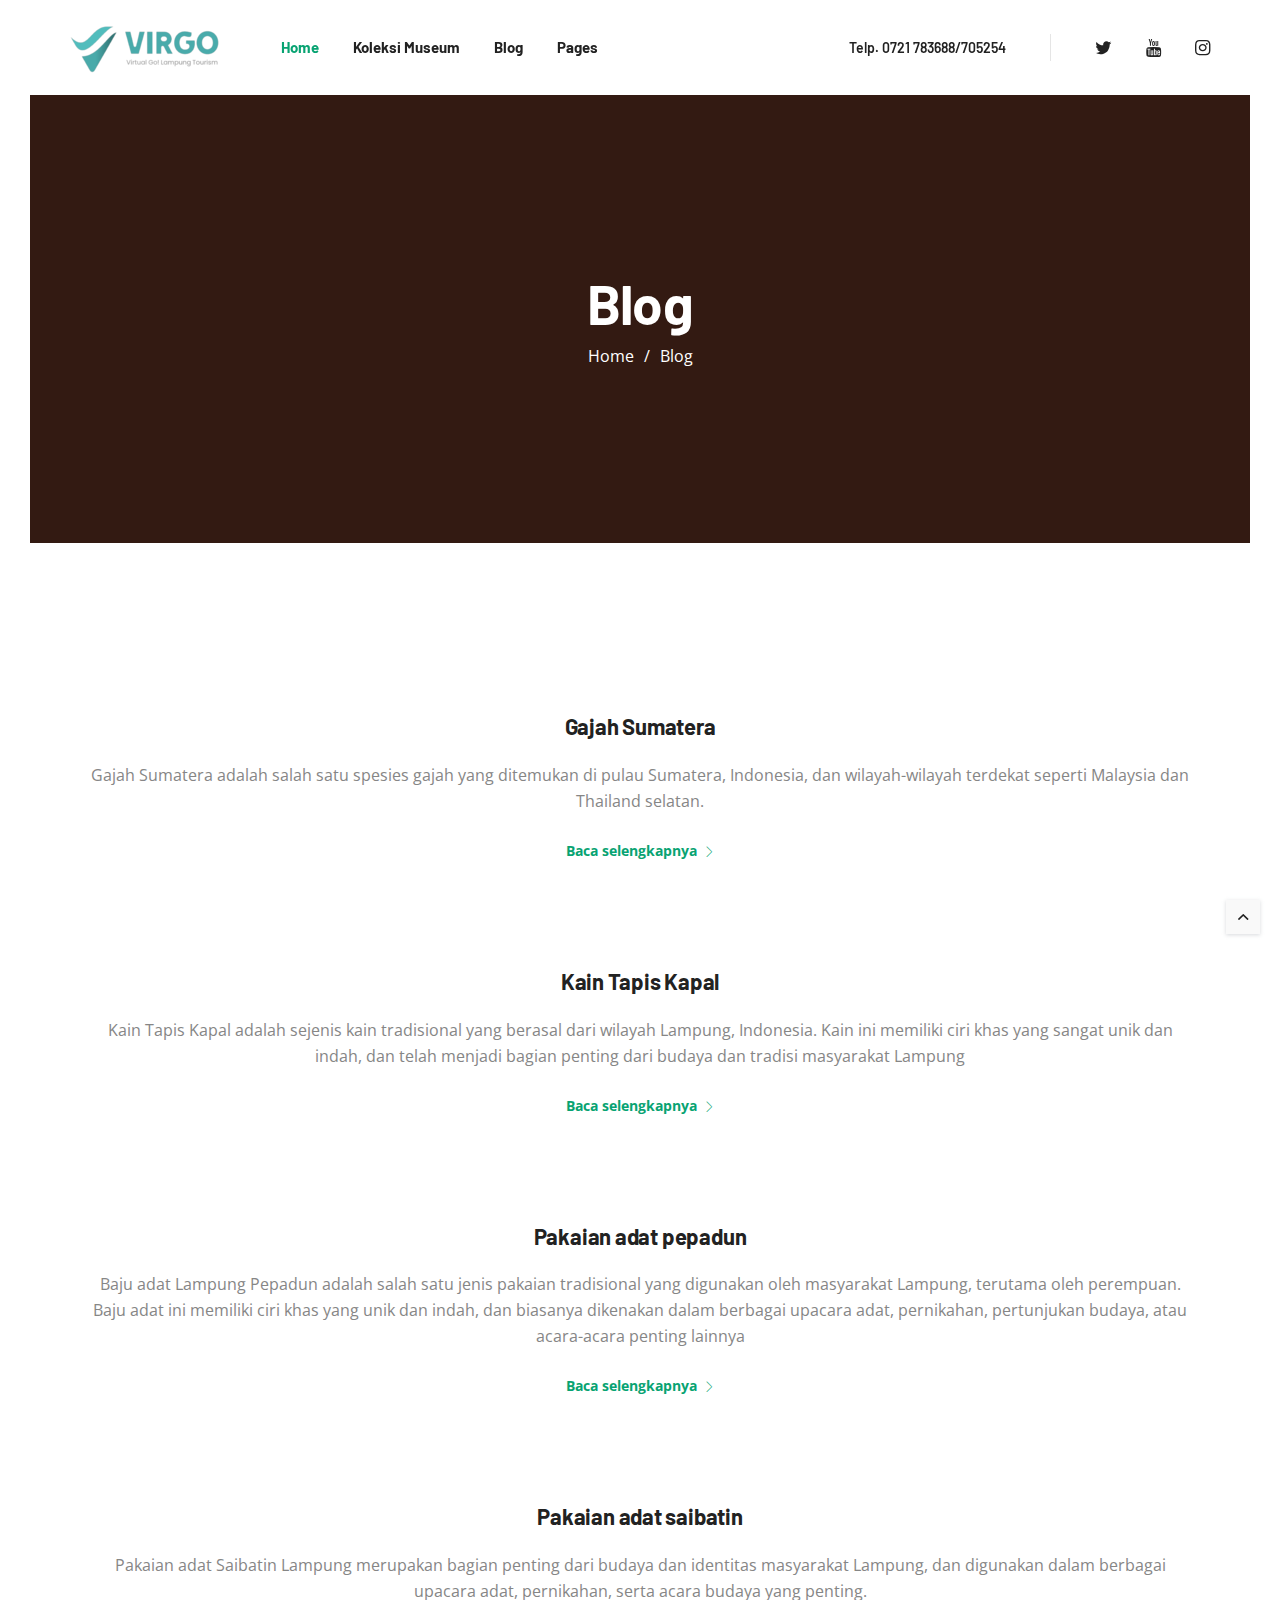
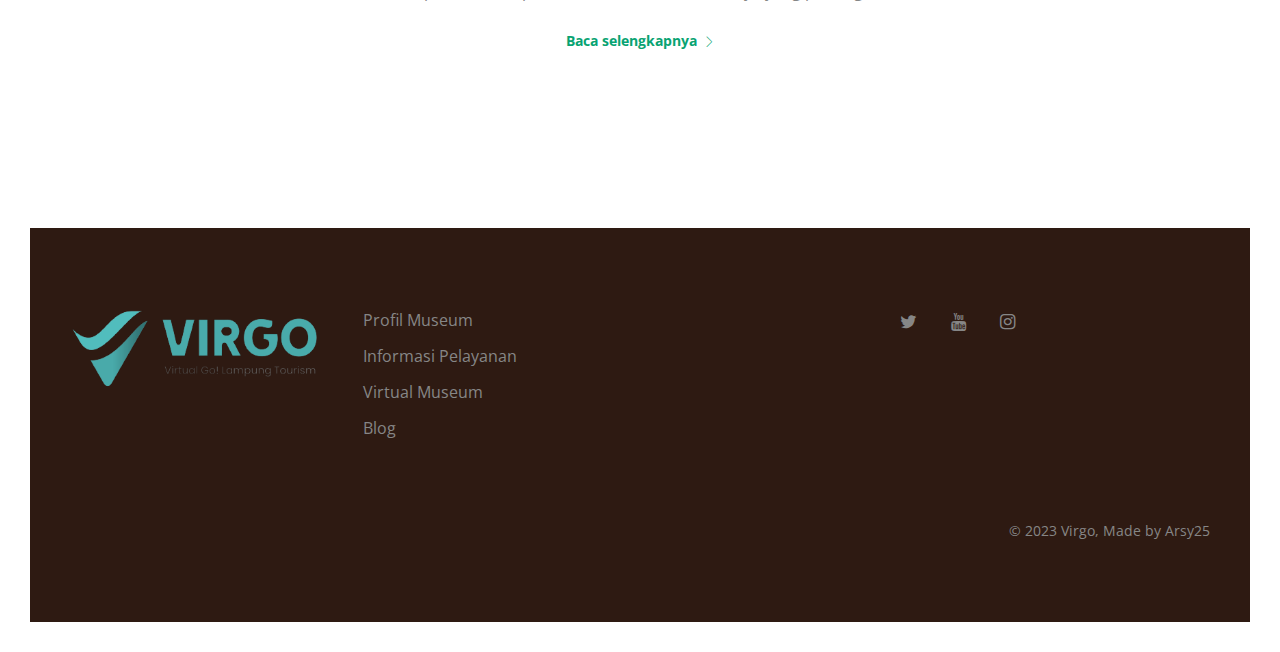
==== commit e810ea88: "penyesuaian" ====
--- a/blog.html
+++ b/blog.html
@@ -98,13 +98,13 @@
 
 							<div class="nav__socials nav__socials--mobile d-lg-none">
 								<div class="socials">
-									<a href="https://x.com/MuseumRuwaJurai?t=8a_7W3XBMx4-y3r6-TnmkQ&s=09"
-										class="social social-twitter" aria-label="twitter" title="twitter"
-										target="_blank"><i class="ui-twitter"></i></a>
-									<a href="https://youtube.com/@museumlampung3592" class="social social-youtube"
+									<a href="https://github.com/arsy25"
+										class="social social-github" aria-label="github" title="github"
+										target="_blank"><i class="ui-github"></i></a>
+									<a href="https://www.youtube.com/@alpharsy4543" class="social social-youtube"
 										aria-label="youtube" title="google plus" target="_blank"><i
 											class="ui-youtube"></i></a>
-									<a href="https://instagram.com/museumlampung_ruwajurai"
+									<a href="https://instagram.com/iamalparsyy"
 										class="social social-instagram" aria-label="instagram" title="instagram"
 										target="_blank"><i class="ui-instagram"></i></a>
 								</div>
--- a/css/style.css
+++ b/css/style.css
@@ -79,7 +79,7 @@
 
 a {
   text-decoration: none;
-  color: #57bcce;
+  color: #08a372;
   -webkit-transition: color 0.1s ease-in-out;
   -moz-transition: color 0.1s ease-in-out;
   -ms-transition: color 0.1s ease-in-out;
@@ -130,7 +130,7 @@
   height: 5em;
   margin: -25px 0 0 -25px;
   text-indent: -9999em;
-  border-top: 0.5em solid #57bcce;
+  border-top: 0.5em solid #08a372;
   border-right: 0.5em solid rgba(245, 245, 245, 0.5);
   border-bottom: 0.5em solid rgba(245, 245, 245, 0.5);
   border-left: 0.5em solid rgba(245, 245, 245, 0.5);
@@ -294,11 +294,11 @@
   text-transform: uppercase;
   letter-spacing: 0.04em;
   letter-spacing: 0.3em;
-  color: #57bcce;
+  color: #08a372;
 }
 
 .highlight {
-  color: #57bcce;
+  color: #08a372;
 }
 
 blockquote {
@@ -475,7 +475,7 @@
   -o-transition: all 0.2s ease-in-out;
   transition: all 0.2s ease-in-out;
   color: #000;
-  background-color: #57bcce;
+  background-color: #08a372;
   -webkit-backface-visibility: hidden;
   backface-visibility: hidden;
   position: relative;
@@ -528,7 +528,7 @@
 }
 
 .btn--color {
-  background-color: #57bcce;
+  background-color: #08a372;
 }
 
 .btn--color:hover {
@@ -555,7 +555,7 @@
 }
 
 .btn--dark:hover, .btn--dark:focus, .btn--white:hover, .btn--white:focus, .btn--light:hover, .btn--light:focus {
-  background-color: #57bcce;
+  background-color: #08a372;
   border-color: transparent;
 }
 
@@ -588,7 +588,7 @@
 }
 
 .btn--button:hover, .btn--button:focus {
-  background-color: #57bcce;
+  background-color: #08a372;
 }
 
 .btn--button.btn--color {
@@ -643,7 +643,7 @@
 
 input:focus,
 textarea:focus {
-  border-color: #57bcce;
+  border-color: #08a372;
   background-color: #fff;
   outline: none;
   -webkit-box-shadow: none;
@@ -793,7 +793,7 @@
 .material__form-group--active > label {
   top: -20px;
   font-size: 14px;
-  color: #57bcce;
+  color: #08a372;
 }
 
 .material__label {
@@ -832,7 +832,7 @@
 .material__input:focus ~ label {
   top: -20px;
   font-size: 14px;
-  color: #57bcce;
+  color: #08a372;
 }
 
 .material__underline {
@@ -842,7 +842,7 @@
   width: 0;
   bottom: 0;
   position: absolute;
-  background: #57bcce;
+  background: #08a372;
   -webkit-transition: 0.2s ease all;
   -moz-transition: 0.2s ease all;
   -ms-transition: 0.2s ease all;
@@ -1186,7 +1186,7 @@
 .owl-dot.active span,
 .owl-dot:hover span {
   opacity: 1;
-  background-color: #57bcce;
+  background-color: #08a372;
 }
 
 .owl-carousel--dots-inside .owl-dots {
@@ -1211,7 +1211,7 @@
 }
 
 .owl-custom-nav__btn:hover {
-  background-color: #57bcce;
+  background-color: #08a372;
   color: #fff;
   border-color: transparent;
 }
@@ -1505,7 +1505,7 @@
 }
 
 .slick-dots .slick-active button:before {
-  background-color: #57bcce;
+  background-color: #08a372;
 }
 
 .slick-prev:before {
@@ -2101,7 +2101,7 @@
   top: 0;
   left: 0;
   z-index: 1;
-  background-color: #57bcce;
+  background-color: #08a372;
 }
 
 .tabs__item--active .tabs__url {
@@ -2487,7 +2487,7 @@
 }
 
 .service-1__feature-icon {
-  color: #57bcce;
+  color: #08a372;
   margin-right: 5px;
 }
 
@@ -2587,7 +2587,7 @@
 }
 
 .testimonial__company {
-  color: #57bcce;
+  color: #08a372;
 }
 
 .testimonial__body {
@@ -2622,7 +2622,7 @@
 /* Call Us
 /*-------------------------------------------------------*/
 .call-us {
-  background-color: #57bcce;
+  background-color: #08a372;
   width: 80%;
   padding: 20px;
   border-radius: 10px;
@@ -2996,7 +2996,7 @@
 
 .widget_tag_cloud a:hover,
 .entry__tags a:hover {
-  color: #57bcce;
+  color: #08a372;
 }
 
 .tagcloud {
@@ -3046,7 +3046,7 @@
 }
 
 a.cc-btn.cc-dismiss {
-  background-color: #57bcce;
+  background-color: #08a372;
   border-radius: 5px;
   height: 32px;
   line-height: 32px;
@@ -3082,7 +3082,7 @@
 }
 
 .contact__item a:hover {
-  color: #57bcce;
+  color: #08a372;
 }
 
 .contact__item-label {
@@ -3184,7 +3184,7 @@
 }
 
 .project__title a:hover {
-  color: #57bcce;
+  color: #08a372;
 }
 
 .project__text {
@@ -3386,7 +3386,7 @@
 }
 
 .project-nav__item:hover {
-  color: #57bcce;
+  color: #08a372;
 }
 
 .project-nav__item a {
@@ -3551,11 +3551,11 @@
 }
 
 .entry__meta a:hover, .entry__meta a:focus {
-  color: #57bcce;
+  color: #08a372;
 }
 
 .entry__meta i {
-  color: #57bcce;
+  color: #08a372;
   font-size: 15px;
   display: inline-block;
   margin-right: 3px;
@@ -3629,7 +3629,7 @@
 }
 
 .page-numbers:not(span):hover {
-  background-color: #57bcce;
+  background-color: #08a372;
   color: #000;
 }
 
@@ -3638,7 +3638,7 @@
 }
 
 .page-numbers.current {
-  background-color: #57bcce;
+  background-color: #08a372;
   color: #000;
 }
 
@@ -3703,7 +3703,7 @@
 
 .entry__article p > a:hover,
 .entry__article ul:not(.entry__meta) a:hover {
-  color: #57bcce;
+  color: #08a372;
 }
 
 .entry__article figure {
@@ -3832,7 +3832,7 @@
 .comment-edit-link {
   margin-left: 5px;
   margin-bottom: 0;
-  color: #57bcce;
+  color: #08a372;
 }
 
 .comment-reply {
@@ -3841,7 +3841,7 @@
 }
 
 .comment-reply:hover {
-  color: #57bcce;
+  color: #08a372;
 }
 
 /* Comment Form
@@ -4144,7 +4144,7 @@
 
 .nav__icon-toggle:focus .nav__icon-toggle-bar,
 .nav__icon-toggle:hover .nav__icon-toggle-bar {
-  background-color: #57bcce;
+  background-color: #08a372;
 }
 
 .nav__icon-toggle:focus {
@@ -4290,7 +4290,7 @@
     top: 0;
   }
   .nav--side .nav__dropdown-trigger:hover, .nav--side .nav__dropdown-trigger:focus {
-    color: #57bcce;
+    color: #08a372;
   }
   .nav--side .nav__phone--mobile {
     margin-top: 40px;
@@ -4386,7 +4386,7 @@
 .nav-icon-toggle:hover .nav-icon-toggle__inner,
 .nav-icon-toggle:hover .nav-icon-toggle__inner:before,
 .nav-icon-toggle:hover .nav-icon-toggle__inner:after {
-  background-color: #57bcce;
+  background-color: #08a372;
 }
 
 .nav-icon-toggle__inner:before, .nav-icon-toggle__inner:after {
@@ -4470,7 +4470,7 @@
     height: 24px;
   }
   .sidenav__close-button:hover {
-    color: #57bcce;
+    color: #08a372;
   }
   .sidenav__close-button:focus {
     outline: none;
@@ -4674,7 +4674,7 @@
 }
 
 #back-to-top:hover {
-  background-color: #57bcce;
+  background-color: #08a372;
   bottom: 24px;
 }
 
@@ -4950,7 +4950,7 @@
   margin-left: -10px;
   -webkit-box-shadow: none;
   box-shadow: none;
-  background-color: #57bcce;
+  background-color: #08a372;
 }
 
 /* Text Layers
@@ -4994,7 +4994,7 @@
 }
 
 .hero-dot {
-  color: #57bcce;
+  color: #08a372;
 }
 
 .tp-caption.alt-font {
@@ -5051,7 +5051,7 @@
 }
 
 .footer__widgets a:hover {
-  color: #57bcce;
+  color: #08a372;
 }
 
 @media only screen and (min-width: 768px) {
@@ -5111,7 +5111,7 @@
 }
 
 .footer-1 .widget_nav_menu a:hover, .footer-1 .widget_nav_menu a:focus {
-  color: #57bcce;
+  color: #08a372;
 }
 
 /* Bottom Footer
@@ -5132,7 +5132,7 @@
 }
 
 .copyright a:hover, .copyright a:focus {
-  color: #57bcce;
+  color: #08a372;
 }
 
 /*-------------------------------------------------------*/
@@ -5266,7 +5266,7 @@
 }
 
 .widget_recent_entries ul li a:hover {
-  color: #57bcce;
+  color: #08a372;
 }
 
 .widget .recentcomments a {
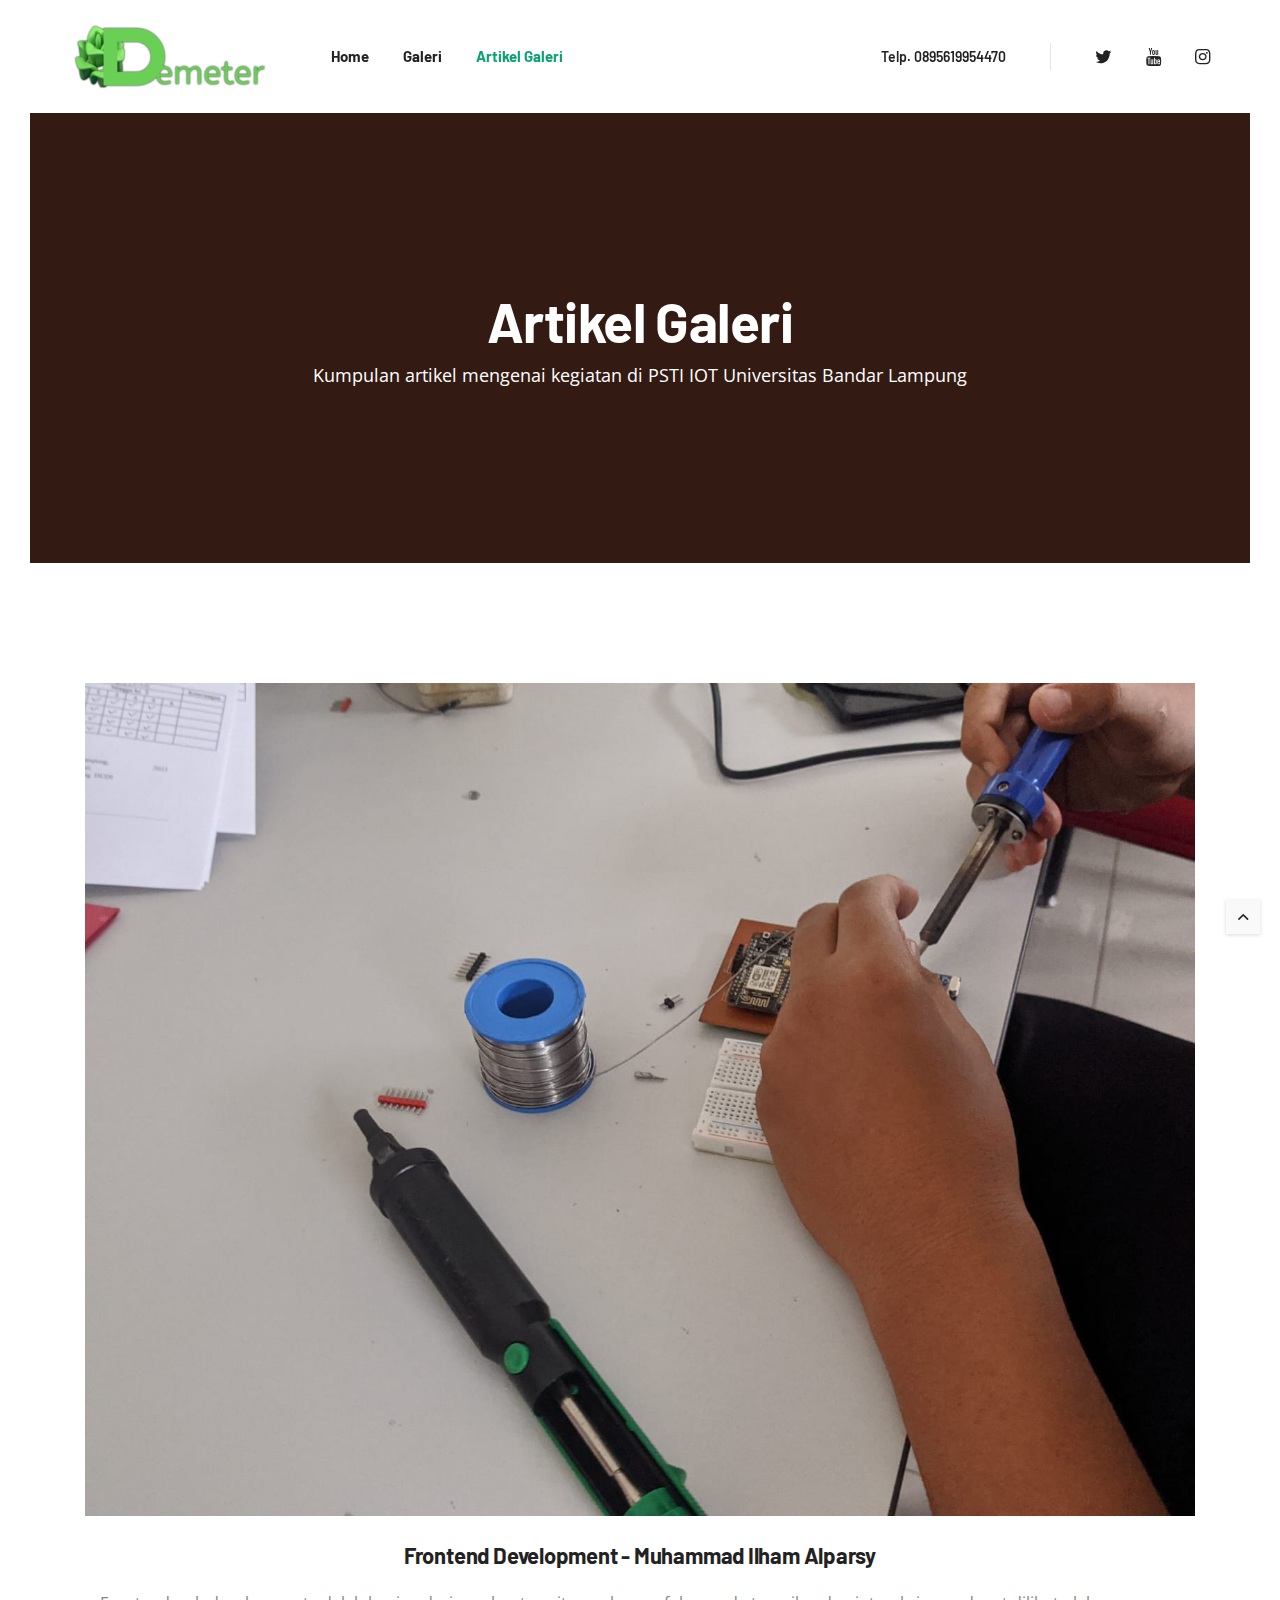
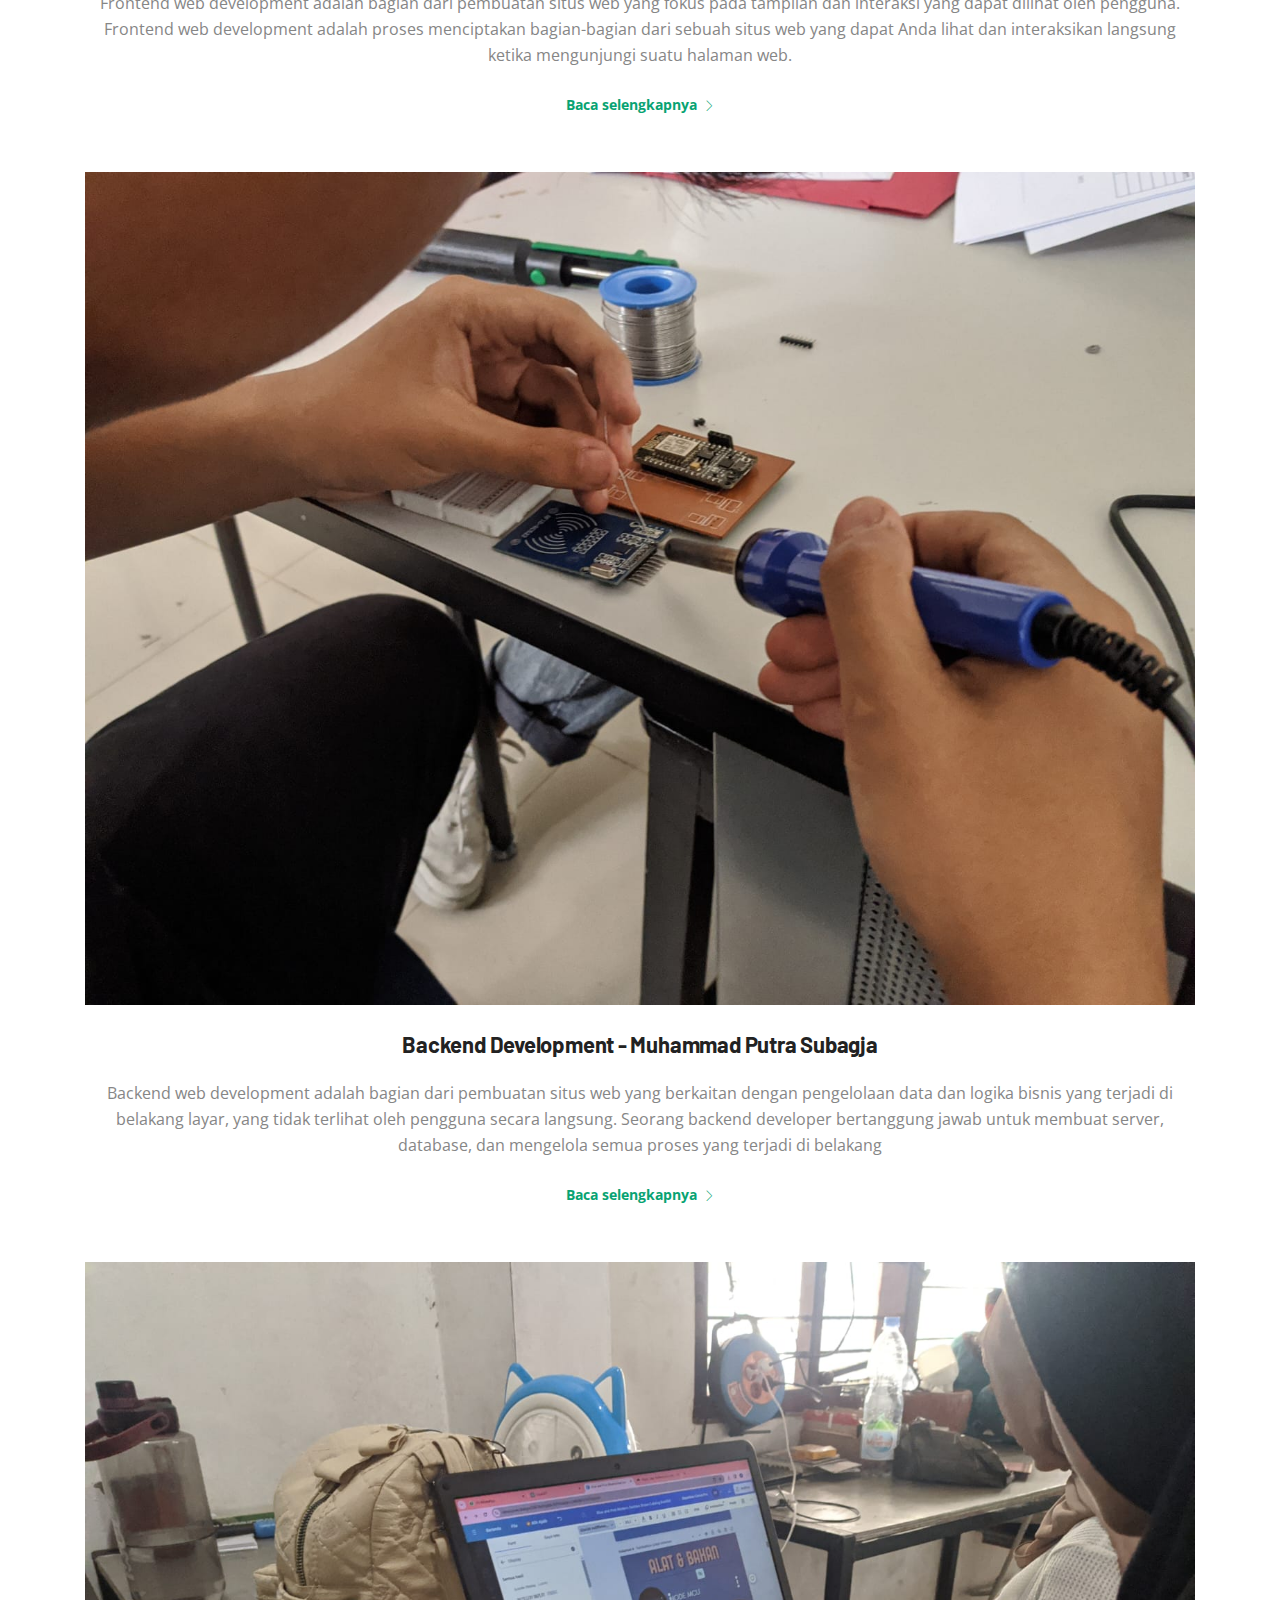
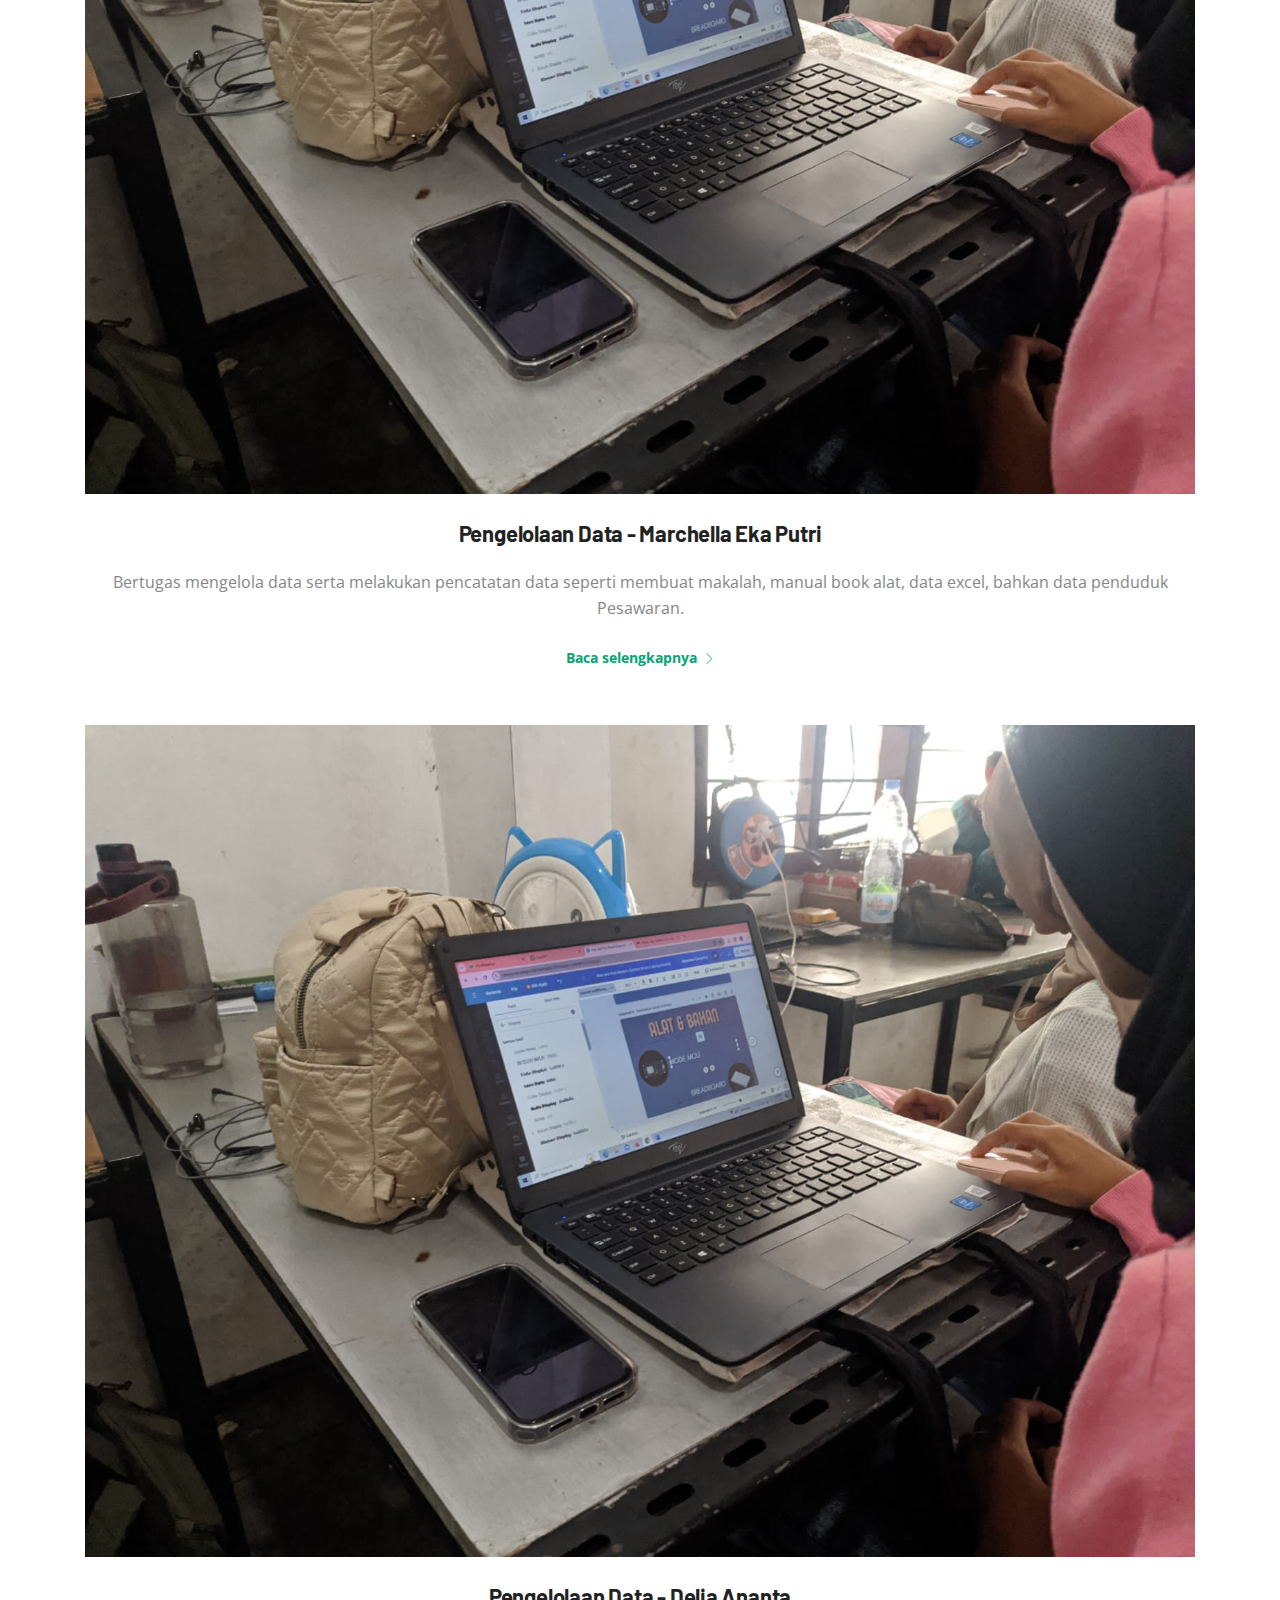
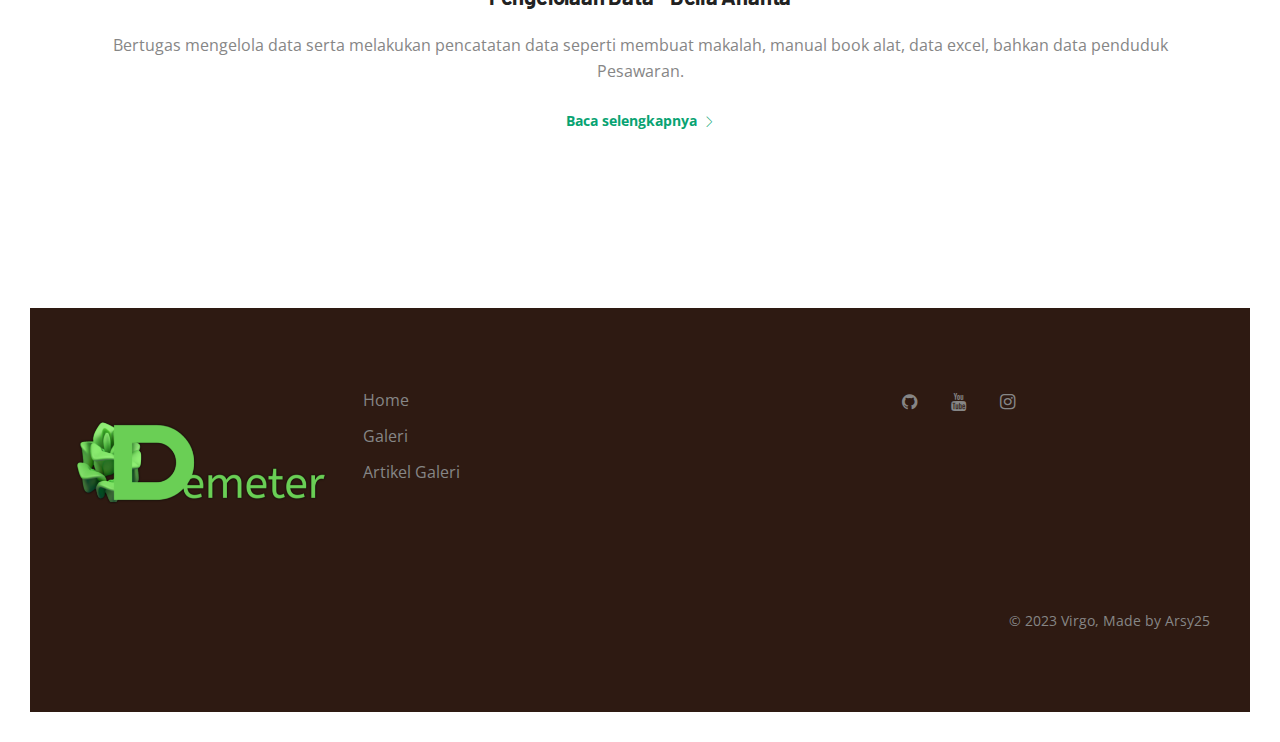
==== commit 72f800ac: "penyesuaian" ====
--- a/blog.html
+++ b/blog.html
@@ -24,7 +24,7 @@
 </head>
 
 <body>
-	
+
 	<main class="main-wrapper">
 
 		<!-- Navigation -->
@@ -36,8 +36,8 @@
 						<div class="nav__header">
 							<!-- Logo -->
 							<a href="index.html" class="logo-container flex-child">
-								<img class="logo" src="img/virgo02.png" srcset="img/virgo02.png 1x, img/virgo02.png 2x"
-									alt="logo">
+								<img class="logo" src="img/logodemeter.png"
+									srcset="img/logodemeter.png 1x, img/logodemeter.png 2x" alt="logo">
 							</a>
 
 							<!-- Mobile toggle -->
@@ -52,68 +52,60 @@
 
 						<!-- Navbar -->
 						<nav id="navbar-collapse" class="nav__wrap collapse navbar-collapse">
-							 <ul class="nav__menu">
-								<li class="nav__dropdown active">
+							<ul class="nav__menu">
+								<li class="nav__dropdown">
 									<a href="index.html" aria-haspopup="true">Home</a>
 									<i class="ui-arrow-down nav__dropdown-trigger" role="button" aria-haspopup="true"
 										aria-expanded="false"></i>
 									<ul class="nav__dropdown-menu">
-										<li><a href="index.html">Halaman Galeri</a></li>
+										<li><a href="index.html">Halaman utama</a></li>
 									</ul>
 								</li>
-							
-								<li class="nav__dropdown">
-									<a href="galeri.html" aria-haspopup="true">Koleksi Museum</a>
+
+								<li class="nav__dropdown ">
+									<a href="galeri.html" aria-haspopup="true">Galeri</a>
 									<i class="ui-arrow-down nav__dropdown-trigger" role="button" aria-haspopup="true"
 										aria-expanded="false"></i>
 									<ul class="nav__dropdown-menu">
-										<li><a href="galeri.html">Galeri koleksi museum</a></li>
+										<li><a href="galeri.html">Galeri dokumentasi PKL</a></li>
 									</ul>
 								</li>
 
-								<li class="nav__dropdown">
-									<a href="blog.html" aria-haspopup="true">Blog</a>
+
+								<li class="nav__dropdown active">
+									<a href="blog.html" aria-haspopup="true">Artikel Galeri</a>
 									<i class="ui-arrow-down nav__dropdown-trigger" role="button" aria-haspopup="true"
 										aria-expanded="false"></i>
 									<ul class="nav__dropdown-menu">
-										<li><a href="blog.html">Artikel museum</a></li>
+										<li><a href="blog.html">Artikel mengenai Galeri</a></li>
 									</ul>
 								</li>
 
-								<li class="nav__dropdown">
-									<a href="#" aria-haspopup="true">Pages</a>
-									<i class="ui-arrow-down nav__dropdown-trigger" role="button" aria-haspopup="true"
-										aria-expanded="false"></i>
-									<ul class="nav__dropdown-menu">
-										<li><a href="profil_museum.html">Profil Museum</a></li>
-										<li><a href="virtual.html">Virtual Museum</a></li>
-										<li><a href="infopelayanan.html">Informasi Pelayanan</a></li>
-									</ul>
-								</li>
 							</ul> <!-- tutup menu -->
 							<div class="nav__phone nav__phone--mobile d-lg-none">
 								<span class="nav__phone-text">Telp.</span>
-								<a href="tel:0721 783688" class="nav__phone-number">0721 783688/705254</a>
+								<a href="https://api.whatsapp.com/send/?phone=62895619954470&text&type=phone_number&app_absent=0"
+									class="nav__phone-number">0895619954470</a>
 							</div>
 
 							<div class="nav__socials nav__socials--mobile d-lg-none">
 								<div class="socials">
-									<a href="https://github.com/arsy25"
-										class="social social-github" aria-label="github" title="github"
-										target="_blank"><i class="ui-github"></i></a>
+									<a href="https://github.com/arsy25" class="social social-github" aria-label="github"
+										title="github" target="_blank"><i class="ui-github"></i></a>
 									<a href="https://www.youtube.com/@alpharsy4543" class="social social-youtube"
 										aria-label="youtube" title="google plus" target="_blank"><i
 											class="ui-youtube"></i></a>
-									<a href="https://instagram.com/iamalparsyy"
-										class="social social-instagram" aria-label="instagram" title="instagram"
-										target="_blank"><i class="ui-instagram"></i></a>
+									<a href="https://instagram.com/iamalparsyy" class="social social-instagram"
+										aria-label="instagram" title="instagram" target="_blank"><i
+											class="ui-instagram"></i></a>
 								</div>
 							</div>
 						</nav> <!-- tutup nav-wrap -->
 
 						<div class="nav__phone nav--align-right d-none d-lg-block">
 							<span class="nav__phone-text">Telp.</span>
-							<a href="tel:0721 783688" class="nav__phone-number">0721 783688/705254</a>
+							<a href="https://api.whatsapp.com/send/?phone=62895619954470&text&type=phone_number&app_absent=0"
+								class="nav__phone-number">0895619954470</a>
 						</div>
 
 						<div class="nav__socials d-none d-lg-block">
@@ -140,18 +132,13 @@
 		<div class="content-wrapper content-wrapper--boxed oh">
 
 			<!-- Page Title -->
-			<section class="page-title bg-dark-overlay text-center">
+			<section class="page-title bg-dark-overlay text-center"
+				style="background-image: url(img/galeri/gajahsum.jpg);">
 				<div class="container">
 					<div class="page-title__holder">
-						<h1 class="page-title__title">Blog</h1>
-						<ul class="breadcrumbs">
-							<li class="breadcrumbs__item">
-								<a href="index.html" class="breadcrumbs__url">Home</a>
-							</li>
-							<li class="breadcrumbs__item breadcrumbs__item--current">
-								Blog
-							</li>
-						</ul>
+						<h1 class="page-title__title ">Artikel Galeri</h1>
+						<p class="page-title__subtitle">Kumpulan artikel mengenai kegiatan di PSTI IOT Universitas
+							Bandar Lampung</p>
 					</div>
 				</div>
 			</section> <!-- tutup page title -->
@@ -163,16 +150,18 @@
 					<article class="entry">
 						<div class="entry__img-holder">
 							<a href="artikel-gajah.html">
-								<img src="img/galeri/gajahsum2.jpg" class="entry__img" alt="">
+								<img src="img/galeri/putra1.jpeg" class="entry__img" alt="">
 							</a>
 						</div>
 						<div class="entry__body text-center">
 							<h2 class="entry__title">
-								<a href="#">Gajah Sumatera</a>
+								Frontend Development - Muhammad Ilham Alparsy
 							</h2>
 							<div class="entry__excerpt">
-								<p>Gajah Sumatera adalah salah satu spesies gajah yang ditemukan di pulau Sumatera,
-									Indonesia, dan wilayah-wilayah terdekat seperti Malaysia dan Thailand selatan.</p>
+								<p>Frontend web development adalah bagian dari pembuatan situs web yang fokus pada
+									tampilan dan interaksi yang dapat dilihat oleh pengguna. Frontend web development
+									adalah proses menciptakan bagian-bagian dari sebuah situs web yang dapat Anda lihat
+									dan interaksikan langsung ketika mengunjungi suatu halaman web.</p>
 							</div>
 							<a href="artikel-gajah.html" class="read-more">
 								<span class="read-more__text">Baca selengkapnya</span>
@@ -184,17 +173,19 @@
 					<article class="entry">
 						<div class="entry__img-holder">
 							<a href="artikel-tapis.html">
-								<img src="img/galeri/tapis.jpg" class="entry__img" alt="">
+								<img src="img/galeri/putra2.jpeg" class="entry__img" alt="">
 							</a>
 						</div>
 						<div class="entry__body text-center">
 							<h2 class="entry__title">
-								<a href="#">Kain Tapis Kapal</a>
+								Backend Development - Muhammad Putra Subagja
 							</h2>
 							<div class="entry__excerpt">
-								<p>Kain Tapis Kapal adalah sejenis kain tradisional yang berasal dari wilayah Lampung,
-									Indonesia. Kain ini memiliki ciri khas yang sangat unik dan indah, dan telah menjadi
-									bagian penting dari budaya dan tradisi masyarakat Lampung</p>
+								<p>Backend web development adalah bagian dari pembuatan situs web yang berkaitan dengan
+									pengelolaan data dan logika bisnis yang terjadi di belakang layar, yang tidak
+									terlihat oleh pengguna secara langsung. Seorang backend developer bertanggung jawab
+									untuk membuat server, database, dan mengelola semua proses yang terjadi di belakang
+								</p>
 							</div>
 							<a href="artikel-tapis.html" class="read-more">
 								<span class="read-more__text">Baca selengkapnya</span>
@@ -206,18 +197,16 @@
 					<article class="entry">
 						<div class="entry__img-holder">
 							<a href="artikel-adat-pepadun.html">
-								<img src="img/galeri/pepadun.jpg" class="entry__img" alt="">
+								<img src="img/galeri/cela1.jpeg" class="entry__img" alt="">
 							</a>
 						</div>
 						<div class="entry__body text-center">
 							<h2 class="entry__title">
-								<a href="#">Pakaian adat pepadun</a>
+								Pengelolaan Data - Marchella Eka Putri
 							</h2>
 							<div class="entry__excerpt">
-								<p>Baju adat Lampung Pepadun adalah salah satu jenis pakaian tradisional yang digunakan
-									oleh masyarakat Lampung, terutama oleh perempuan. Baju adat ini memiliki ciri khas
-									yang unik dan indah, dan biasanya dikenakan dalam berbagai upacara adat, pernikahan,
-									pertunjukan budaya, atau acara-acara penting lainnya</p>
+								<p>Bertugas mengelola data serta melakukan pencatatan data seperti membuat makalah,
+									manual book alat, data excel, bahkan data penduduk Pesawaran.</p>
 							</div>
 							<a href="artikel-adat-pepadun.html" class="read-more">
 								<span class="read-more__text">Baca selengkapnya</span>
@@ -229,17 +218,16 @@
 					<article class="entry">
 						<div class="entry__img-holder">
 							<a href="artikel-adat-saibatin.html">
-								<img src="img/galeri/saibatin.jpg" class="entry__img" alt="">
+								<img src="img/galeri/cela1.jpeg" class="entry__img" alt="">
 							</a>
 						</div>
 						<div class="entry__body text-center">
 							<h2 class="entry__title">
-								<a href="#">Pakaian adat saibatin</a>
+								Pengelolaan Data - Delia Ananta
 							</h2>
 							<div class="entry__excerpt">
-								<p>Pakaian adat Saibatin Lampung merupakan bagian penting dari budaya dan identitas
-									masyarakat Lampung, dan digunakan dalam berbagai upacara adat, pernikahan, serta
-									acara budaya yang penting. </p>
+								<p>Bertugas mengelola data serta melakukan pencatatan data seperti membuat makalah,
+									manual book alat, data excel, bahkan data penduduk Pesawaran.</p>
 							</div>
 							<a href="artikel-adat-saibatin.html" class="read-more">
 								<span class="read-more__text">Baca selengkapnya</span>
@@ -263,7 +251,7 @@
 									<!-- Logo -->
 									<a href="index.html" class="logo-container flex-child">
 										<img class="logo" src="img/revolution/home-1/"
-											srcset="img/virgo01.png 1x, img/virgo01.png 2x" alt="logo">
+											srcset="img/logodemeter_footer.png 1x, img/logodemeter_footer                                                                                                                                                                                                                                                                                                                                                                                                                                                                                                                                                                                                                                                                                                                                                                                                                                                                                                                                                                                                                                                                                                                                                                                                                                                                                                                                                                                                                                                                                                                                                                                                                                                                                                                                                                                                                                                                                                                                                                                                                                                                                                                                                                                                                                                                                                                                                                                                                                                                                                                                                                                                                                                                                                                                                                                                                                                                                                                                                                                                                                                                                                                                                                                                                                                                                                                                                                                                                                                                                                                                                                                                  .png 2x" alt="logo">
 									</a>
 								</div>
 							</div> <!-- tutup logo -->
@@ -271,10 +259,9 @@
 							<div class="col-lg-2 col-md-3">
 								<div class="widget widget_nav_menu">
 									<ul>
-										<li><a href="profil_museum.html">Profil Museum</a></li>
-										<li><a href="infopelayanan.html">Informasi Pelayanan</a></li>
-										<li><a href="virtual.html">Virtual Museum</a></li>
-										<li><a href="blog.html">Blog</a></li>
+										<li><a href="index.html">Home</a></li>
+										<li><a href="galeri.html">Galeri</a></li>
+										<li><a href="blog.html">Artikel Galeri</a></li>
 									</ul>
 								</div>
 							</div>
@@ -282,13 +269,13 @@
 							<div class="col-lg-3 offset-lg-2 col-md-3">
 								<div class="widget">
 									<div class="socials">
-										<a href="https://x.com/MuseumRuwaJurai?t=8a_7W3XBMx4-y3r6-TnmkQ&s=09"
-											class="social social-twitter" aria-label="twitter" title="twitter"
-											target="_blank"><i class="ui-twitter"></i></a>
-										<a href="https://youtube.com/@museumlampung3592" class="social social-youtube"
+										<a href="https://github.com/arsy25"
+											class="social social-github" aria-label="github" title="github"
+											target="_blank"><i class="ui-github"></i></a>
+										<a href="https://www.youtube.com/@alpharsy4543" class="social social-youtube"
 											aria-label="youtube" title="google plus" target="_blank"><i
 												class="ui-youtube"></i></a>
-										<a href="https://instagram.com/museumlampung_ruwajurai"
+										<a href="https://instagram.com/iamalparsyy"
 											class="social social-instagram" aria-label="instagram" title="instagram"
 											target="_blank"><i class="ui-instagram"></i></a>
 									</div>
@@ -324,4 +311,4 @@
 
 </body>
 
-</html>
+</html>--- a/css/style.css
+++ b/css/style.css
@@ -3698,7 +3698,7 @@
 
 .entry__article p > a,
 .entry__article ul:not(.entry__meta) a {
-  color: #2f95ef;
+  color: #08a372;
 }
 
 .entry__article p > a:hover,
@@ -5089,6 +5089,19 @@
   .footer-1 .widget_nav_menu {
     text-align: right;
   }
+}
+
+body::-webkit-scrollbar {
+  width: 5px;
+}
+ 
+body::-webkit-scrollbar-track {
+  box-shadow: inset 0 0 6px rgba(0, 0, 0, 0.3);
+}
+ 
+body::-webkit-scrollbar-thumb {
+  background-color: #08a372;
+  outline: 1px solid #2f1b12;
 }
 
 .footer-1 .widget_nav_menu ul li {
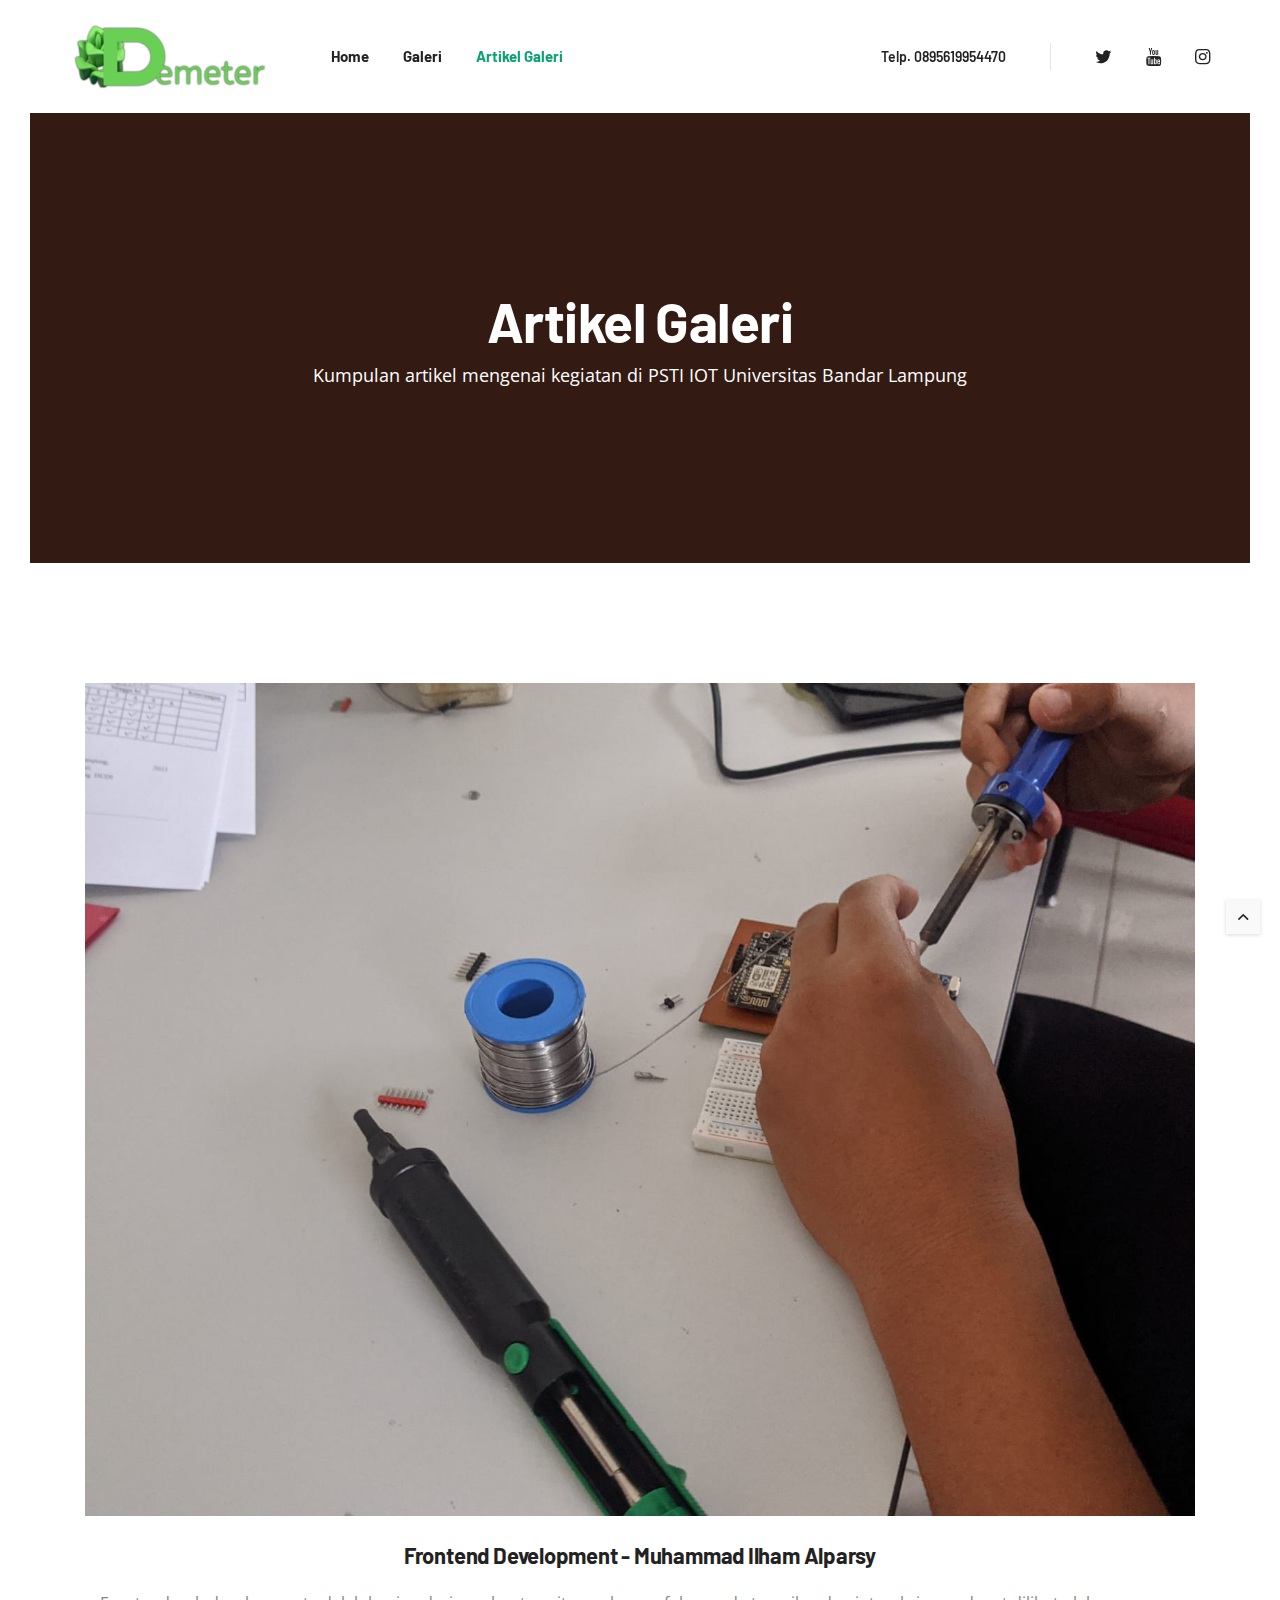
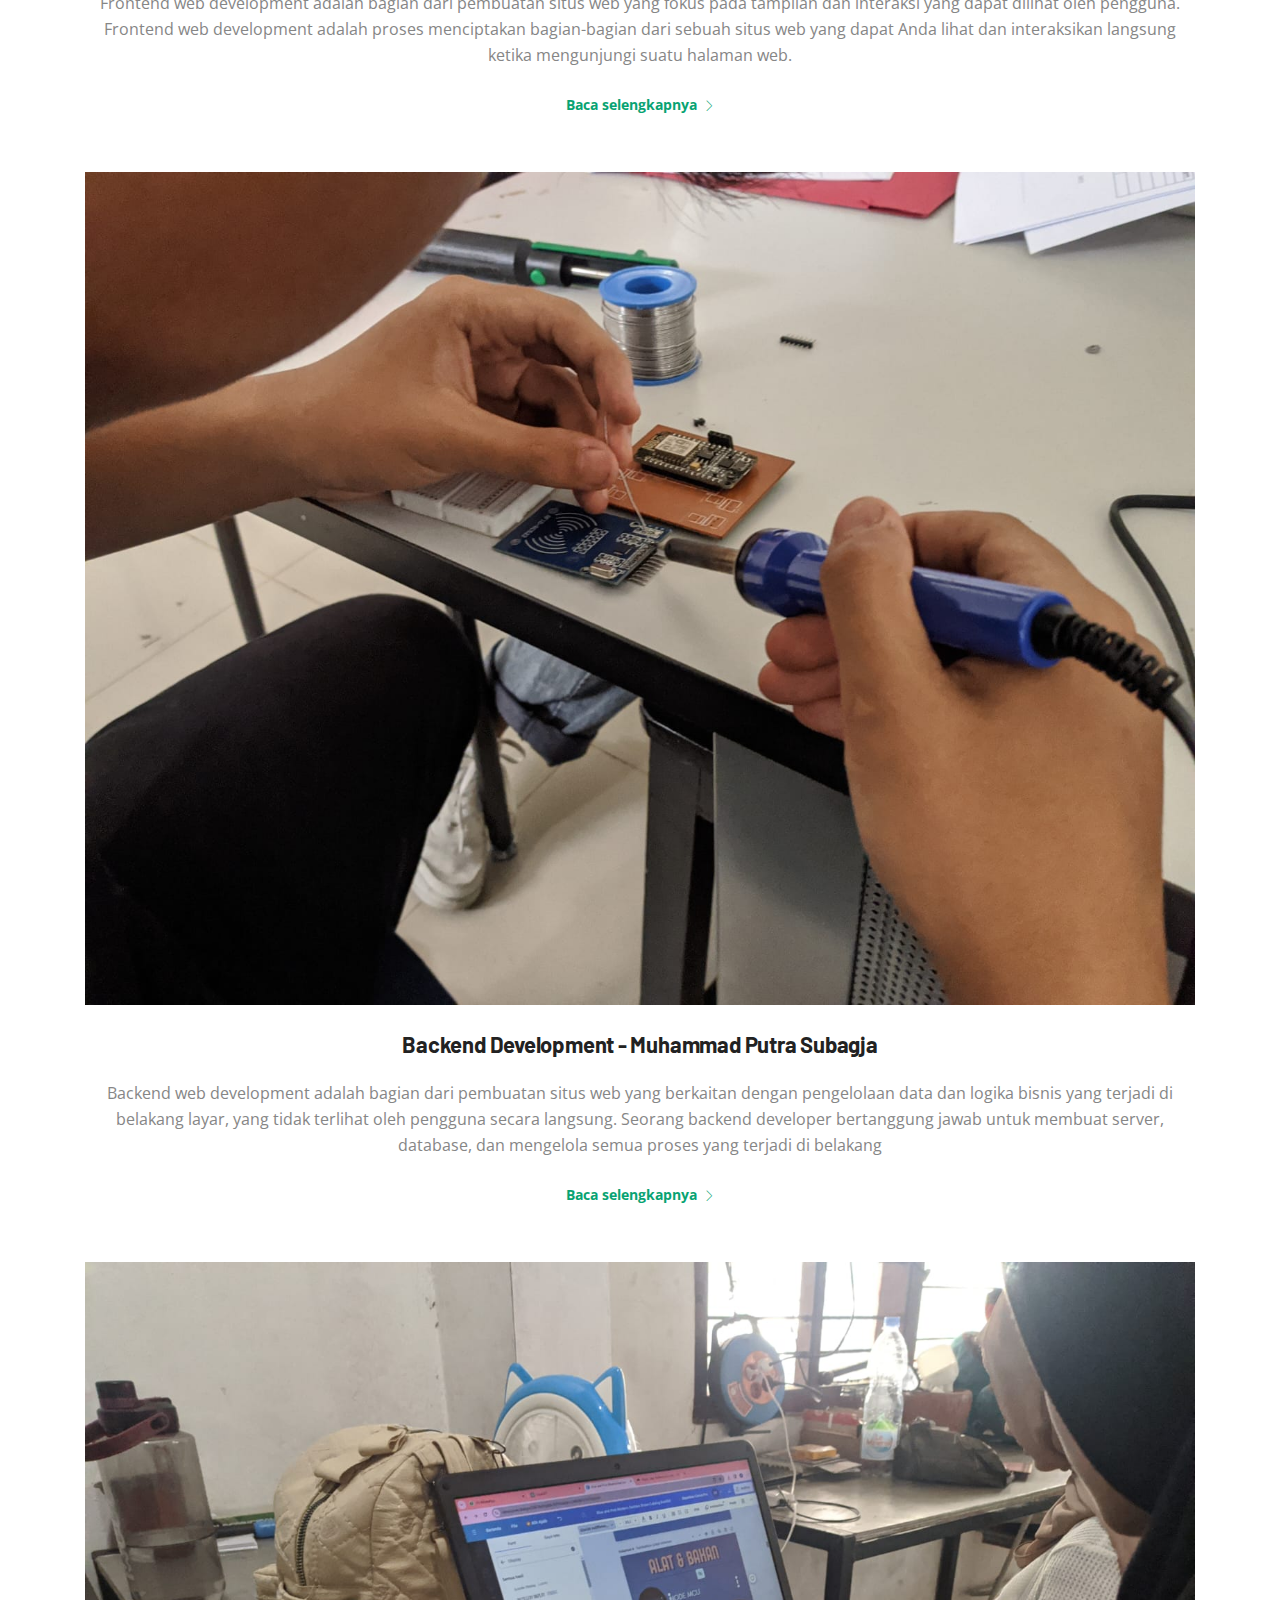
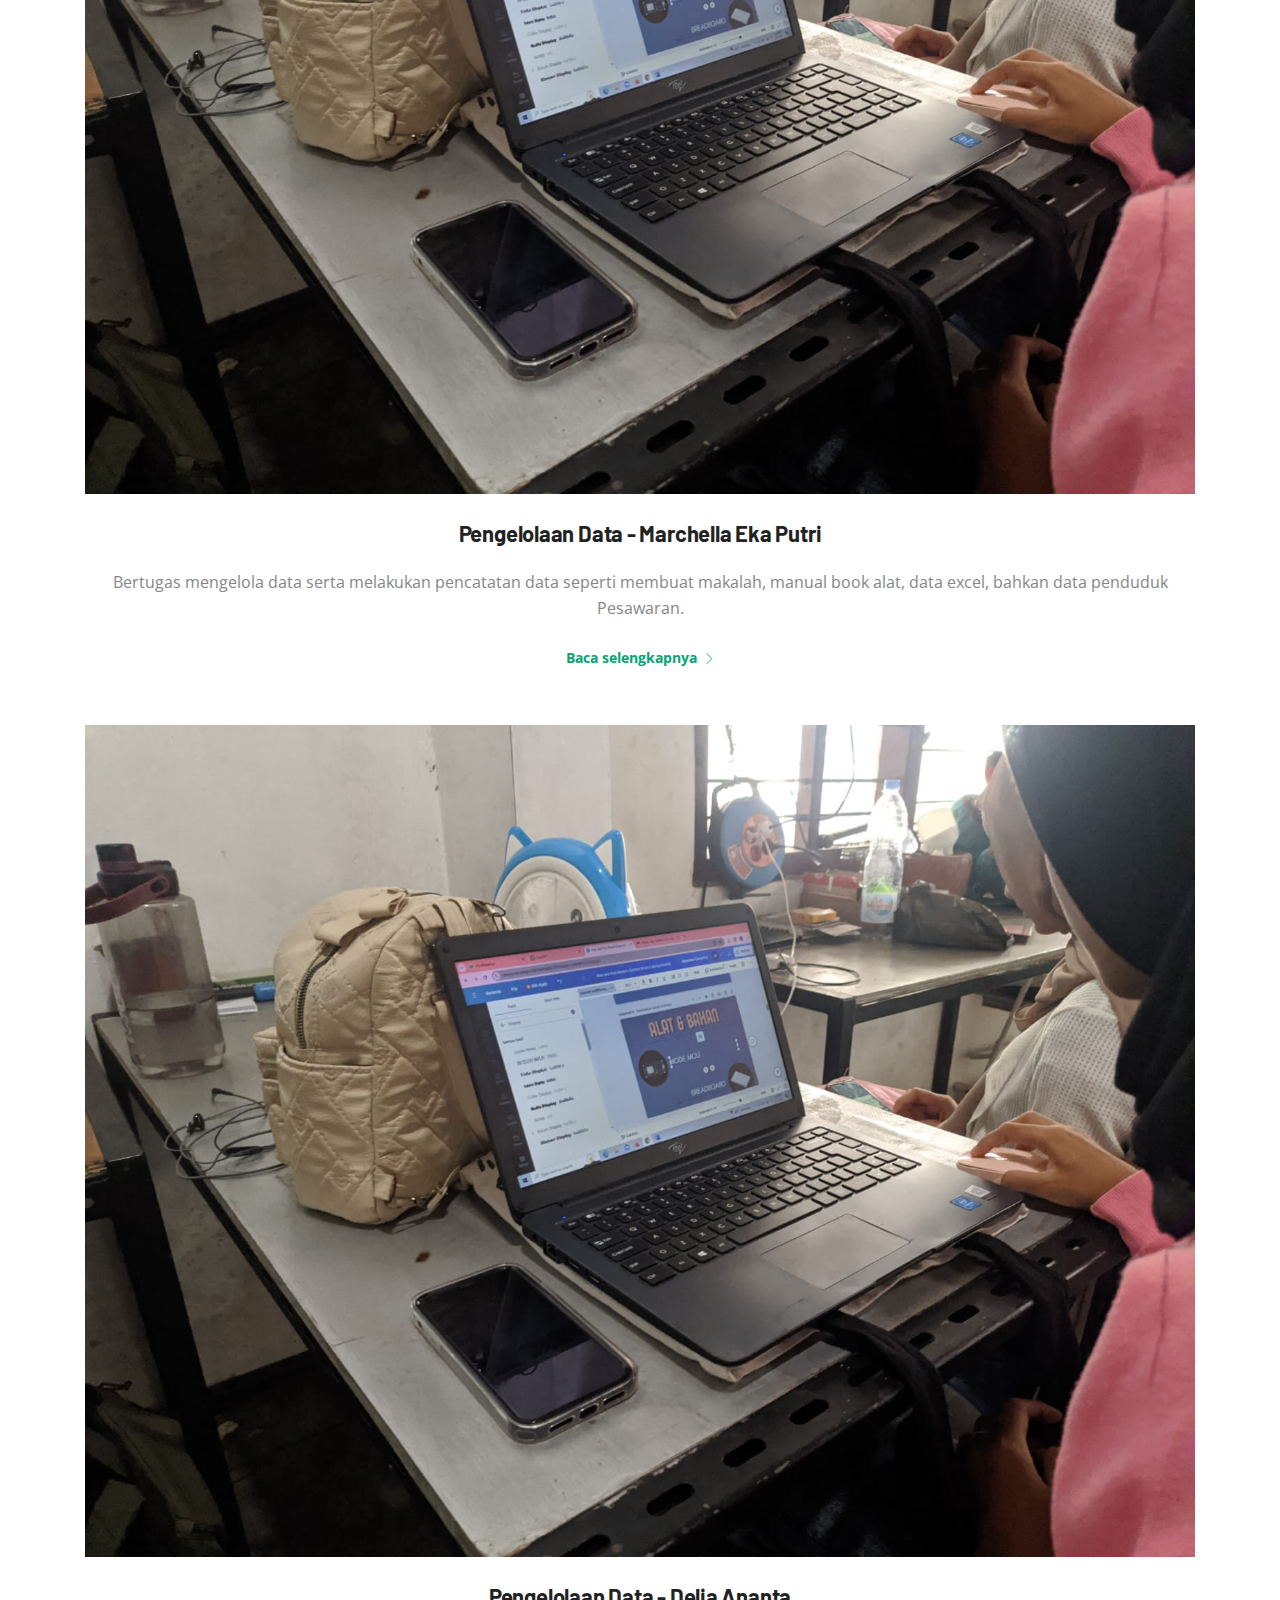
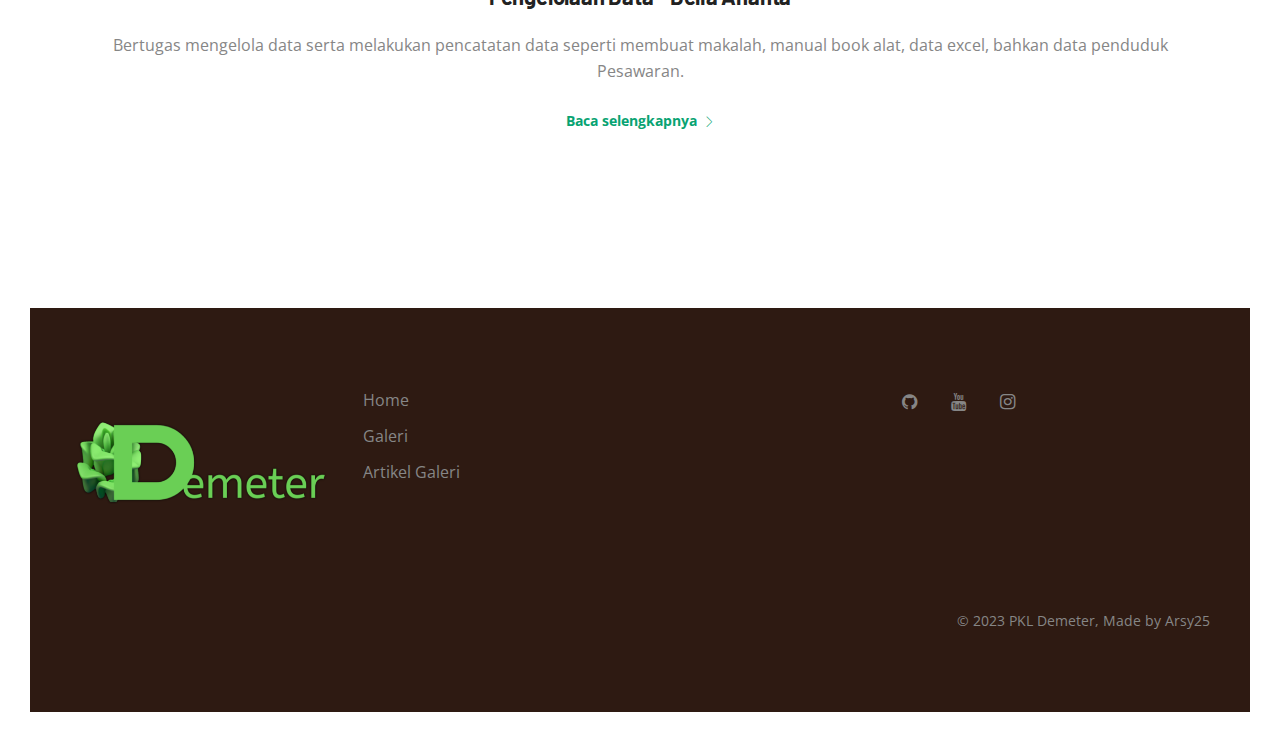
==== commit ecba56ec: "ds" ====
--- a/blog.html
+++ b/blog.html
@@ -289,7 +289,7 @@
 				<div class="footer__bottom">
 					<div class="container-fluid text-right text-md-center">
 						<span class="copyright">
-							&copy; 2023 Virgo, Made by <a href="https://linktr.ee/hamsyhamsy">Arsy25</a>
+							&copy; 2023 PKL Demeter, Made by <a href="https://linktr.ee/hamsyhamsy">Arsy25</a>
 						</span>
 					</div>
 				</div> <!-- tutup footer bottom -->
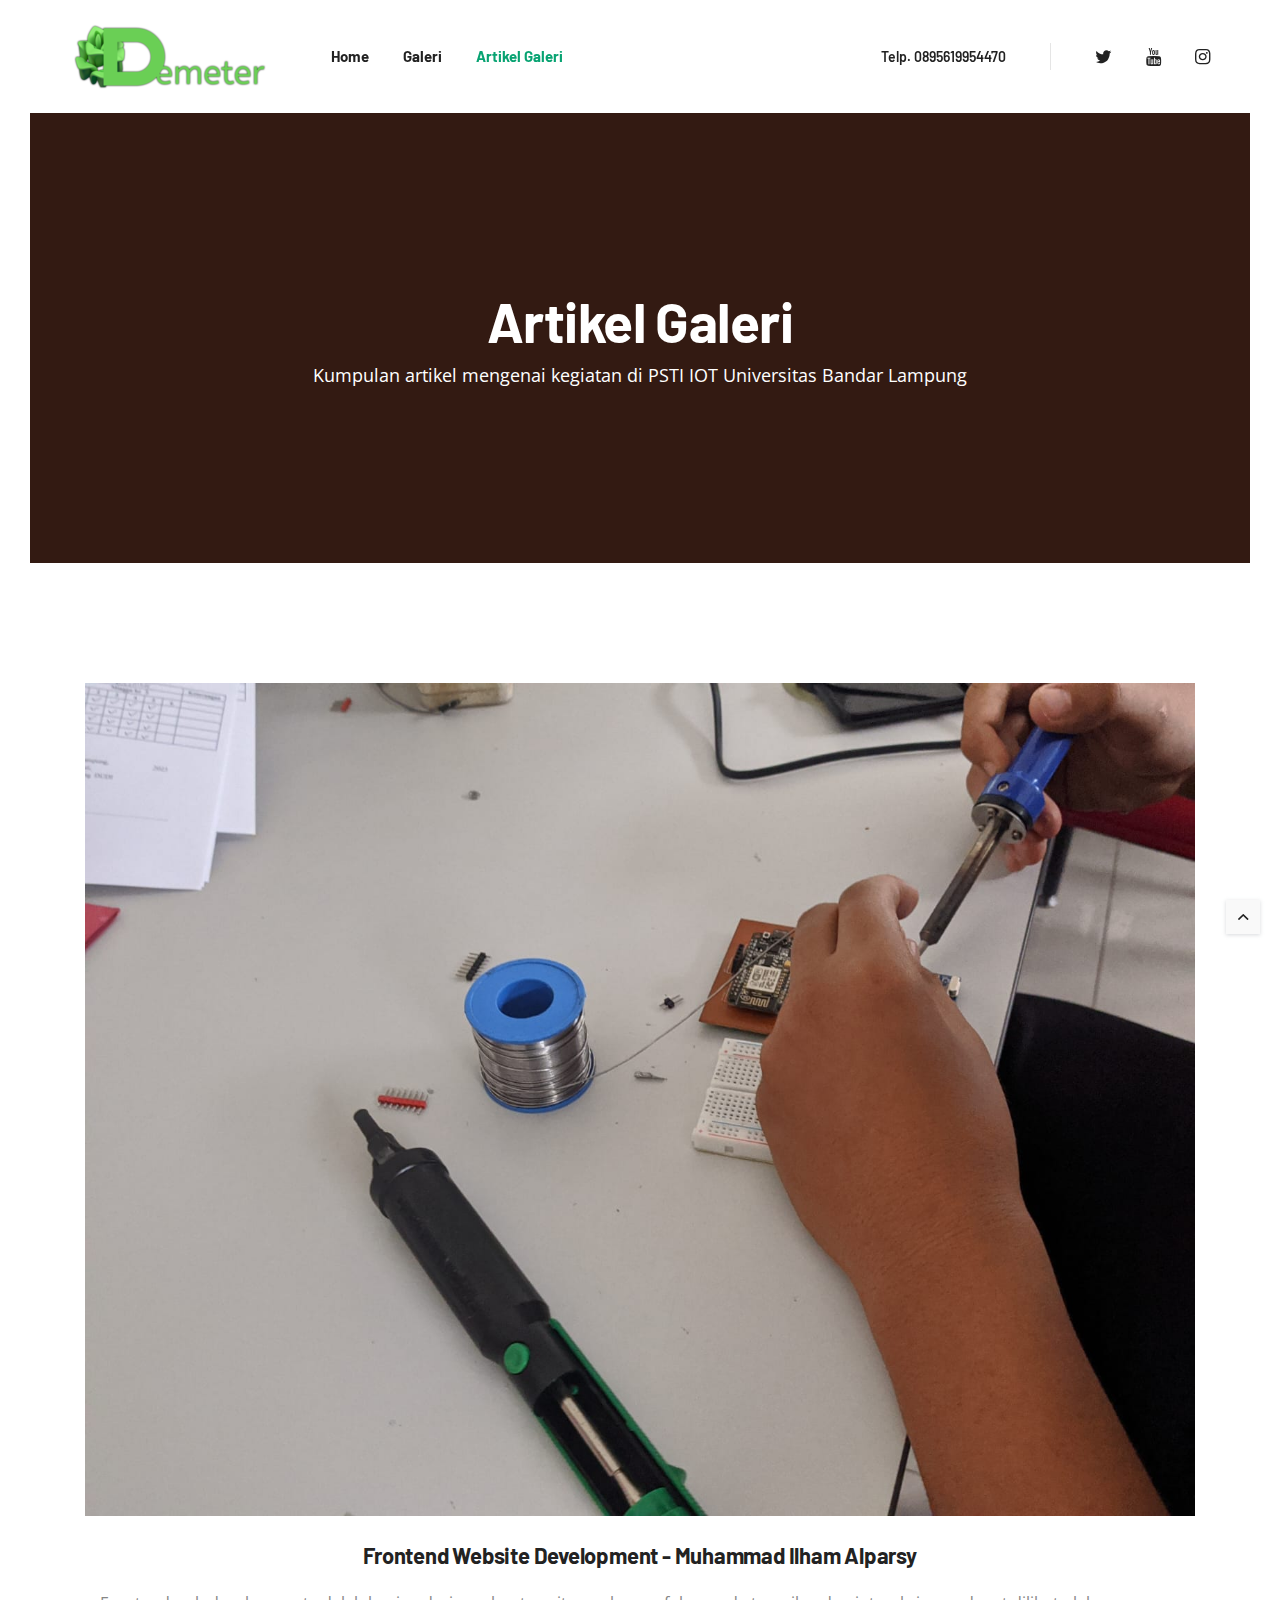
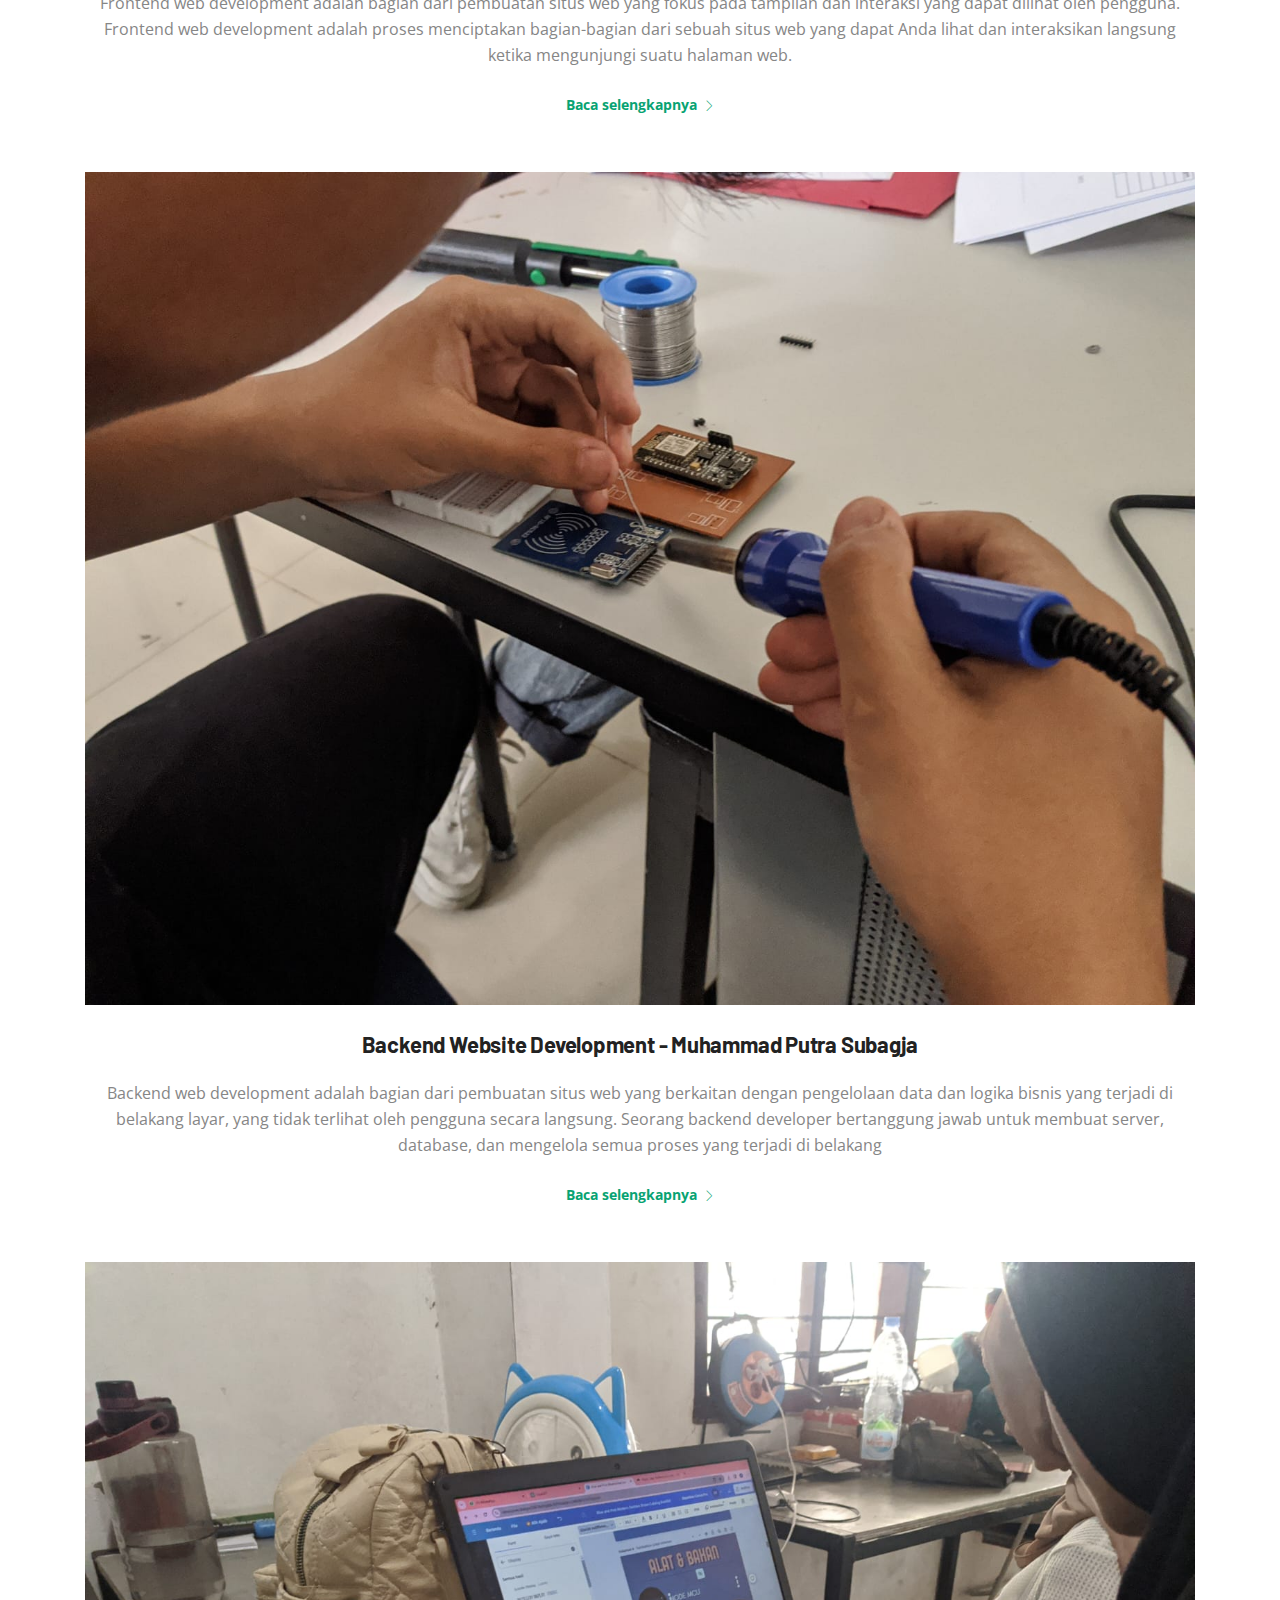
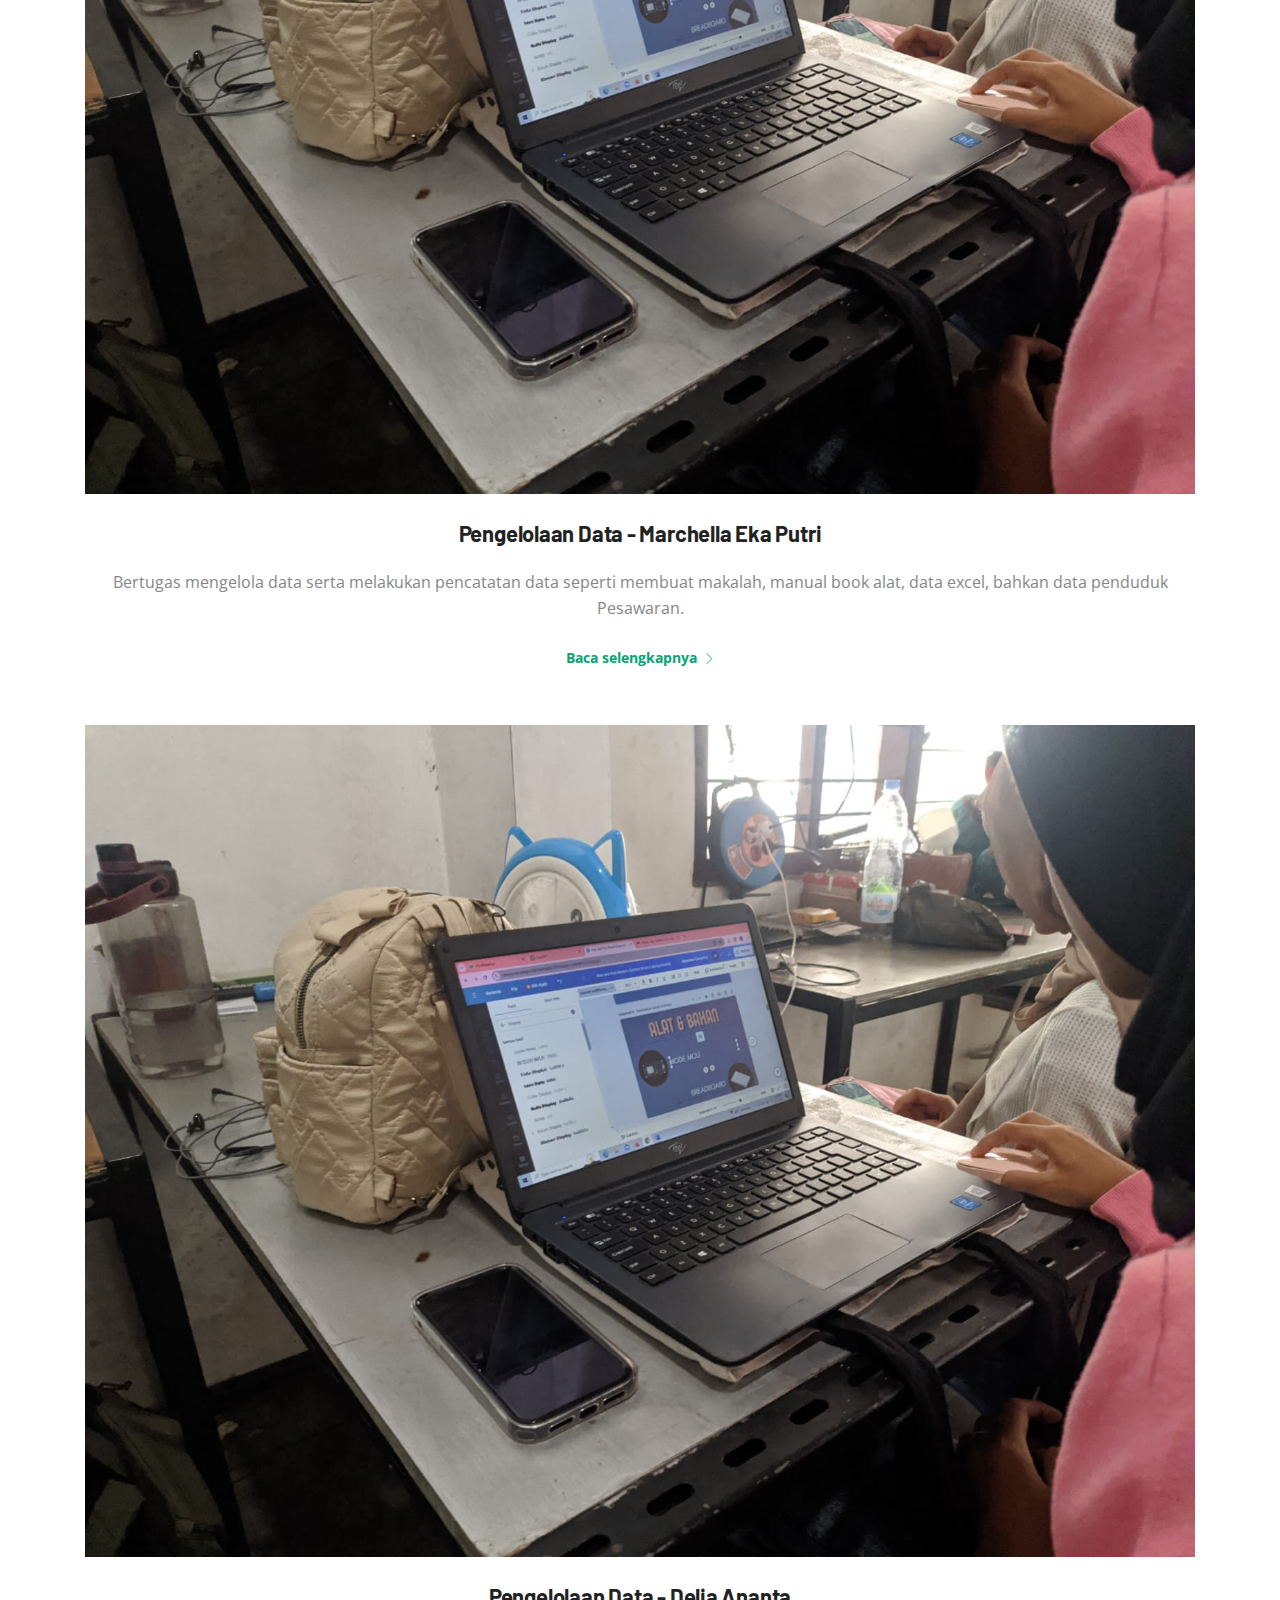
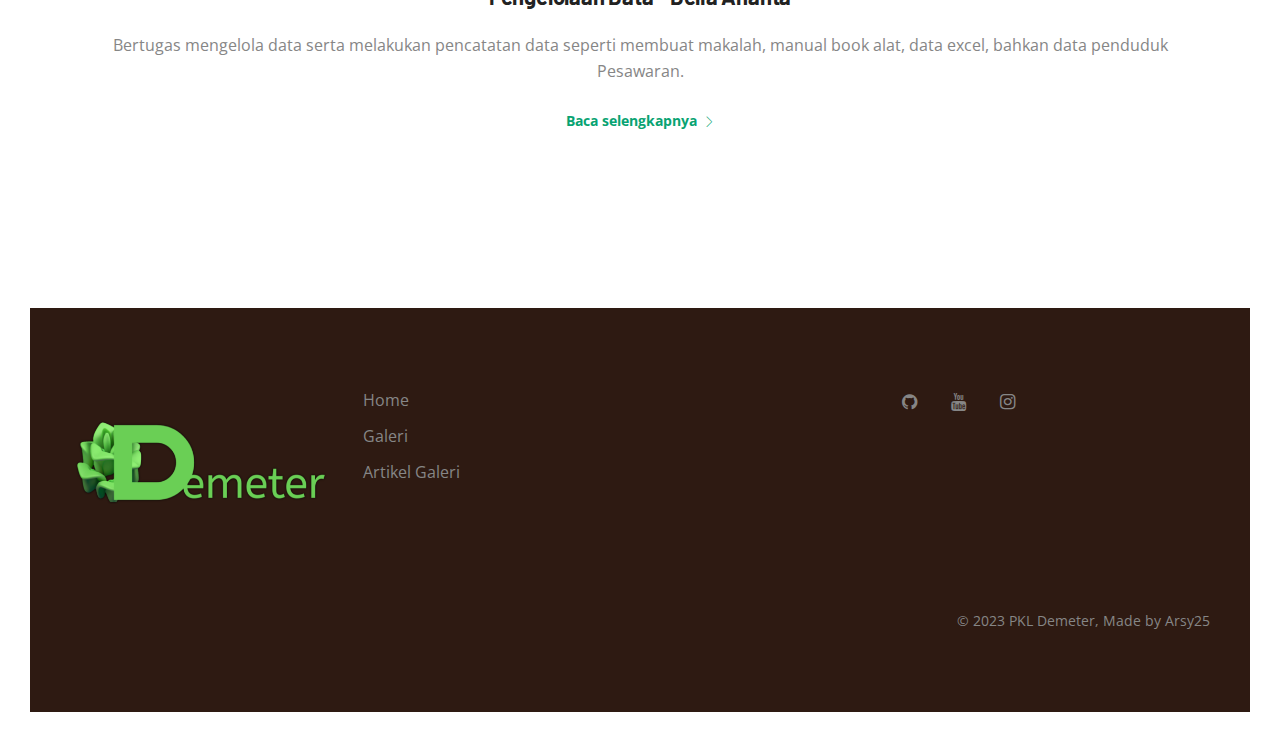
==== commit 2b1027f4: "+" ====
--- a/blog.html
+++ b/blog.html
@@ -155,7 +155,7 @@
 						</div>
 						<div class="entry__body text-center">
 							<h2 class="entry__title">
-								Frontend Development - Muhammad Ilham Alparsy
+								Frontend Website Development - Muhammad Ilham Alparsy
 							</h2>
 							<div class="entry__excerpt">
 								<p>Frontend web development adalah bagian dari pembuatan situs web yang fokus pada
@@ -178,7 +178,7 @@
 						</div>
 						<div class="entry__body text-center">
 							<h2 class="entry__title">
-								Backend Development - Muhammad Putra Subagja
+								Backend Website Development - Muhammad Putra Subagja
 							</h2>
 							<div class="entry__excerpt">
 								<p>Backend web development adalah bagian dari pembuatan situs web yang berkaitan dengan
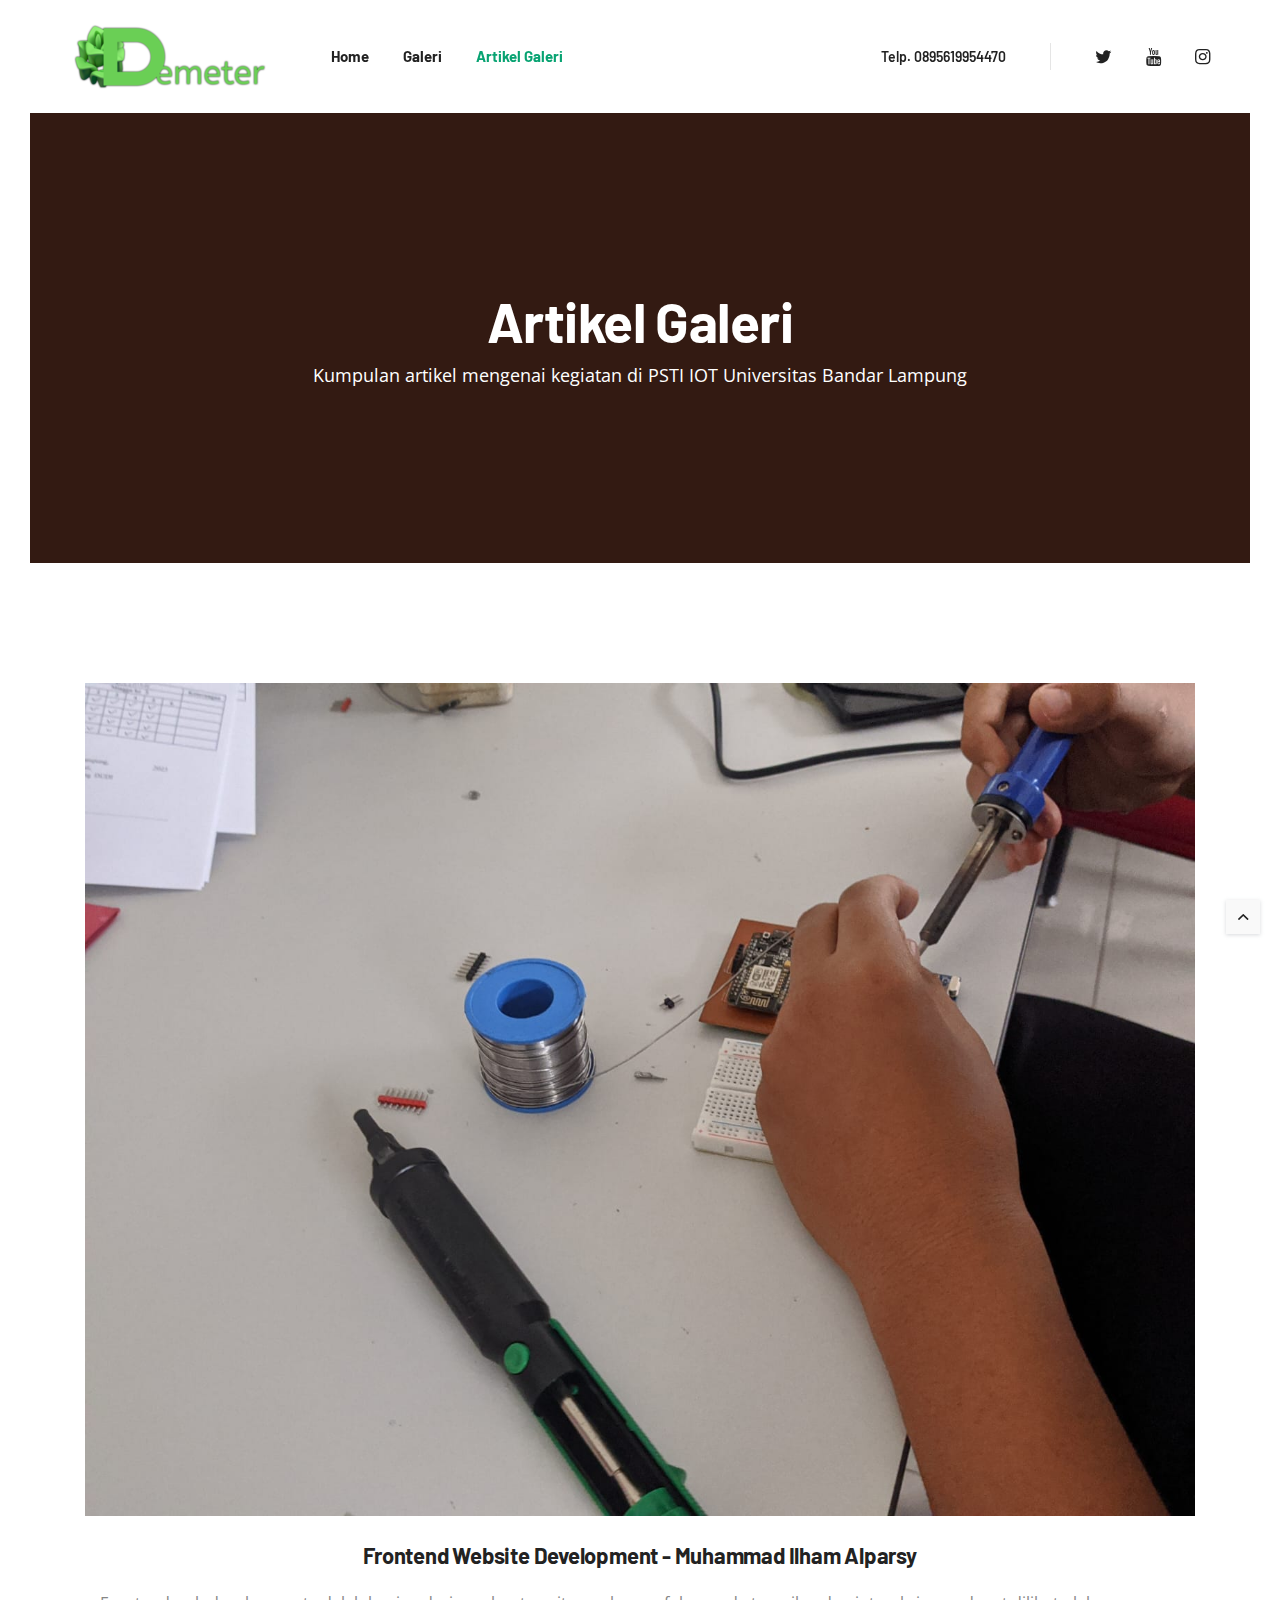
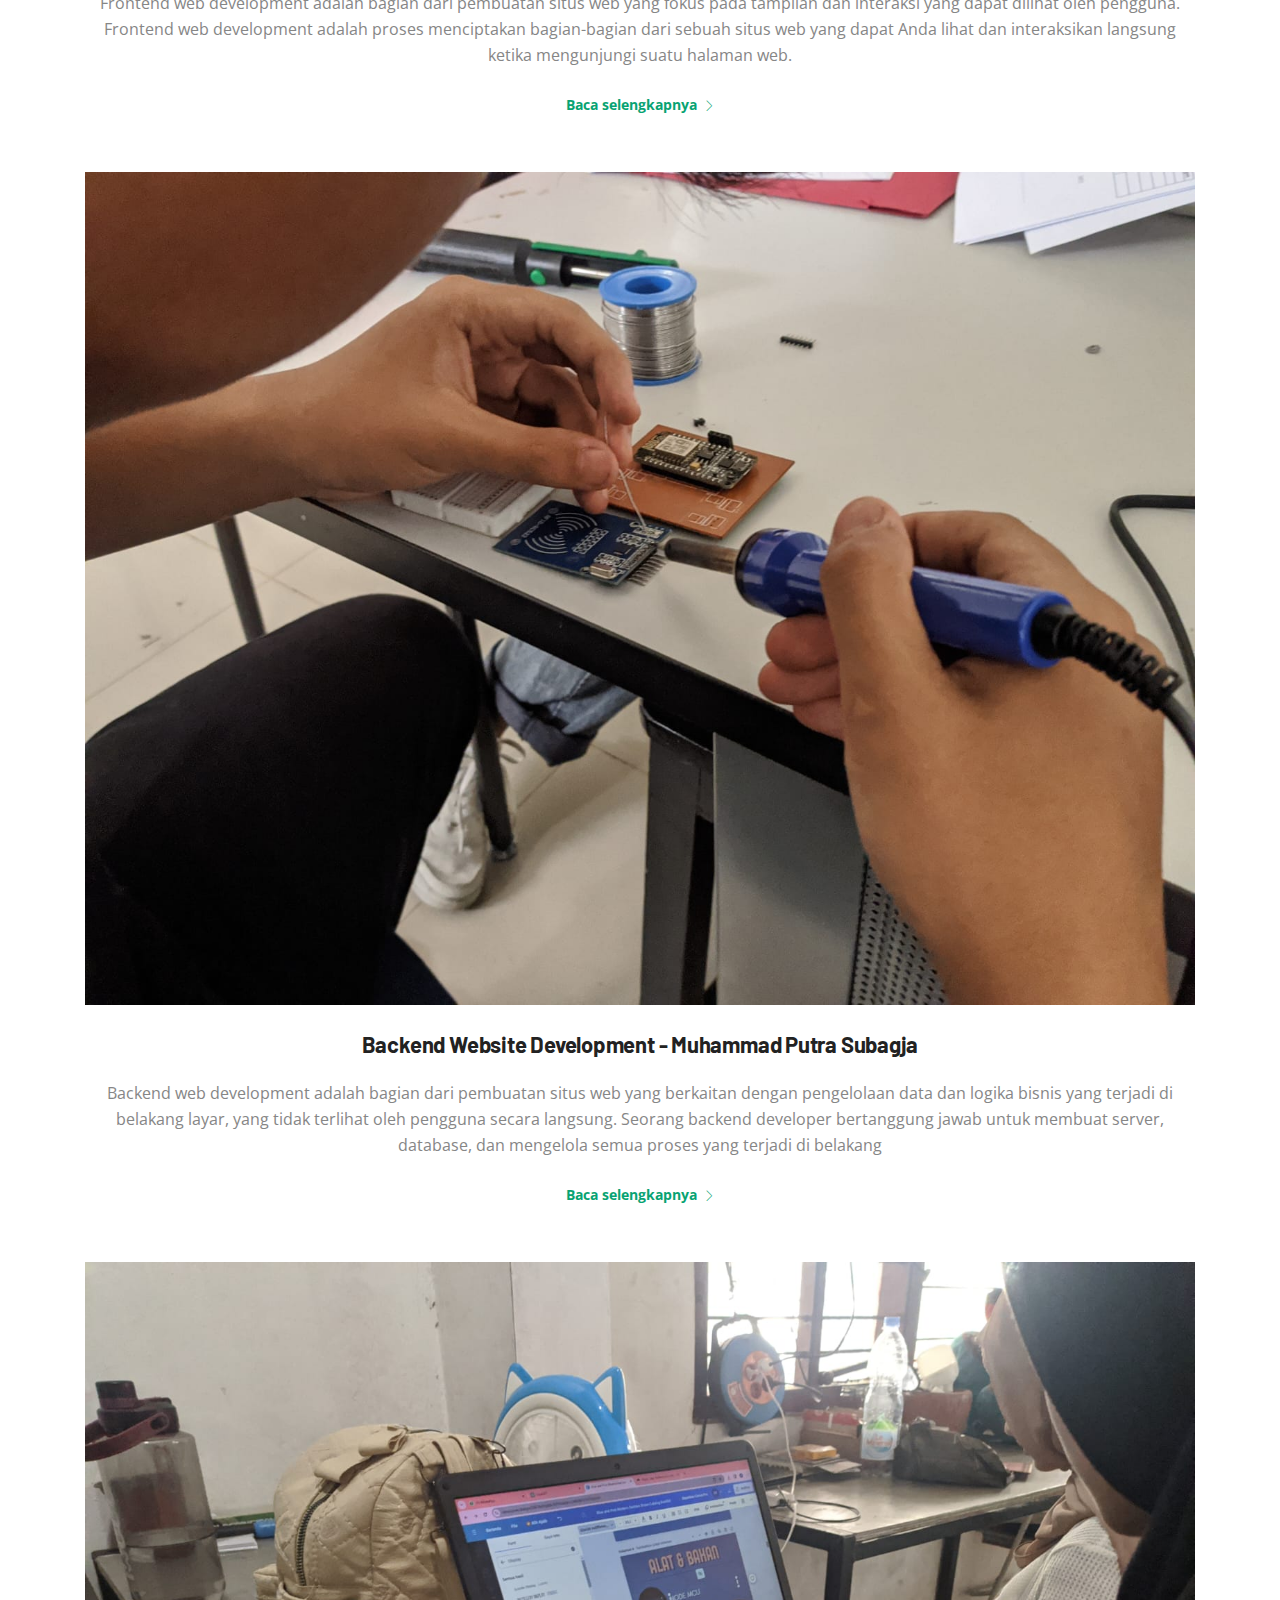
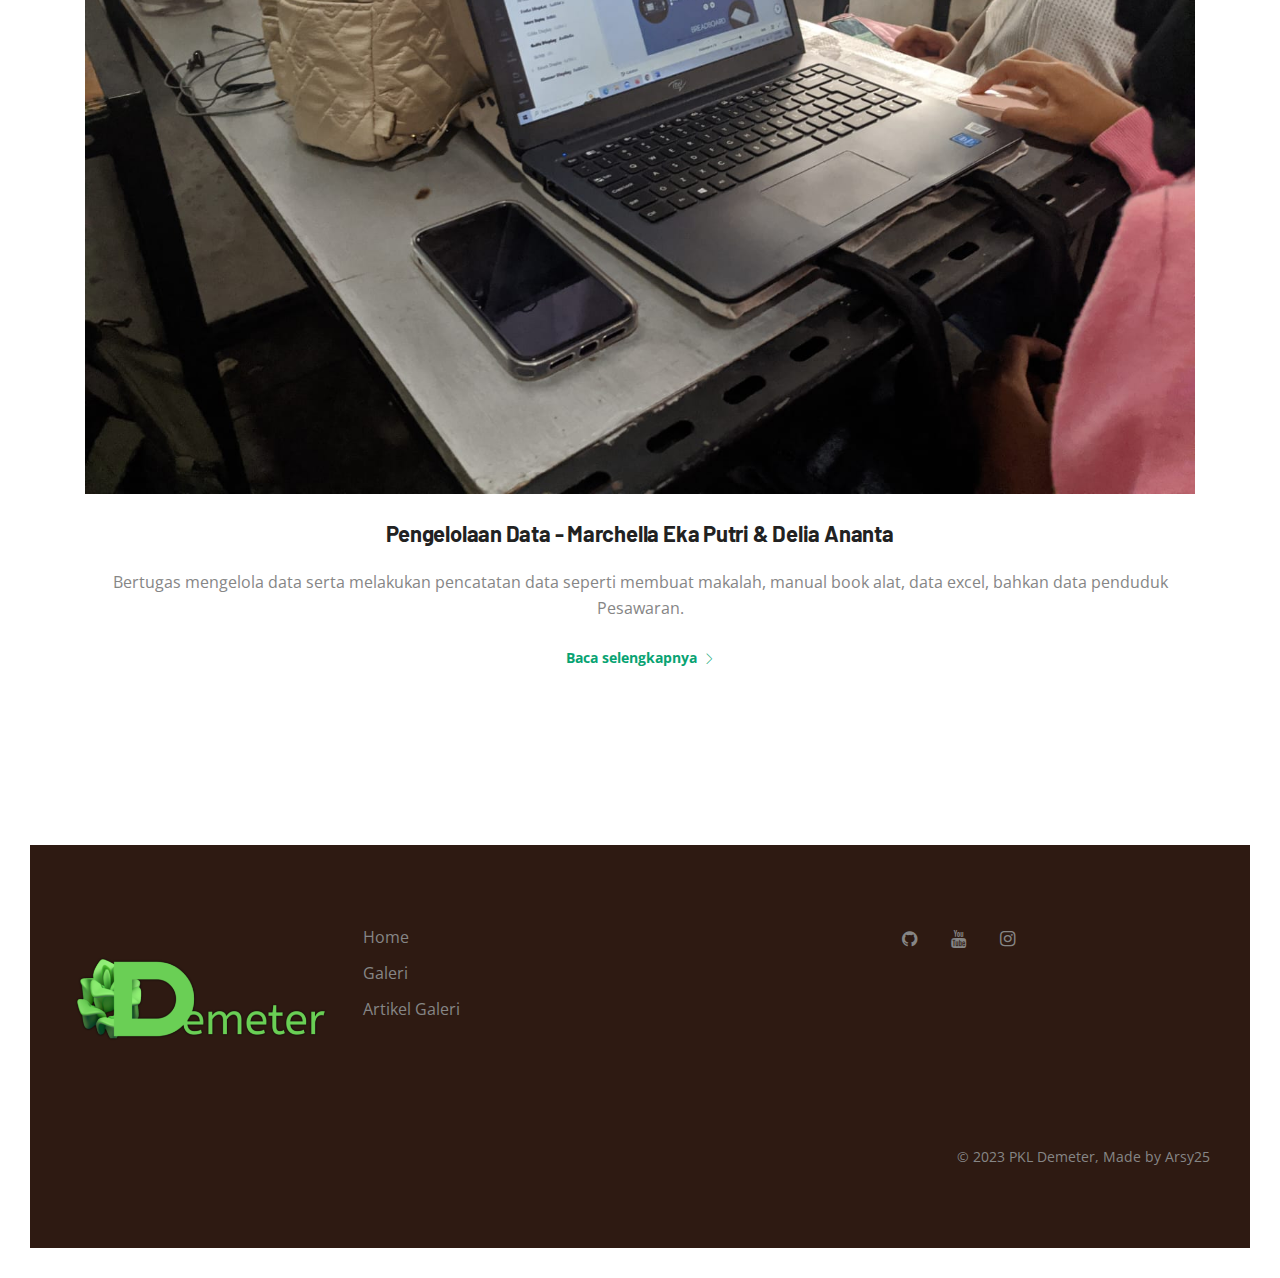
==== commit a4b2ac59: "baru" ====
--- a/blog.html
+++ b/blog.html
@@ -202,34 +202,13 @@
 						</div>
 						<div class="entry__body text-center">
 							<h2 class="entry__title">
-								Pengelolaan Data - Marchella Eka Putri
+								Pengelolaan Data - Marchella Eka Putri & Delia Ananta
 							</h2>
 							<div class="entry__excerpt">
 								<p>Bertugas mengelola data serta melakukan pencatatan data seperti membuat makalah,
 									manual book alat, data excel, bahkan data penduduk Pesawaran.</p>
 							</div>
 							<a href="artikel-adat-pepadun.html" class="read-more">
-								<span class="read-more__text">Baca selengkapnya</span>
-								<i class="ui-arrow-right read-more__icon"></i>
-							</a>
-						</div>
-					</article>
-
-					<article class="entry">
-						<div class="entry__img-holder">
-							<a href="artikel-adat-saibatin.html">
-								<img src="img/galeri/cela1.jpeg" class="entry__img" alt="">
-							</a>
-						</div>
-						<div class="entry__body text-center">
-							<h2 class="entry__title">
-								Pengelolaan Data - Delia Ananta
-							</h2>
-							<div class="entry__excerpt">
-								<p>Bertugas mengelola data serta melakukan pencatatan data seperti membuat makalah,
-									manual book alat, data excel, bahkan data penduduk Pesawaran.</p>
-							</div>
-							<a href="artikel-adat-saibatin.html" class="read-more">
 								<span class="read-more__text">Baca selengkapnya</span>
 								<i class="ui-arrow-right read-more__icon"></i>
 							</a>
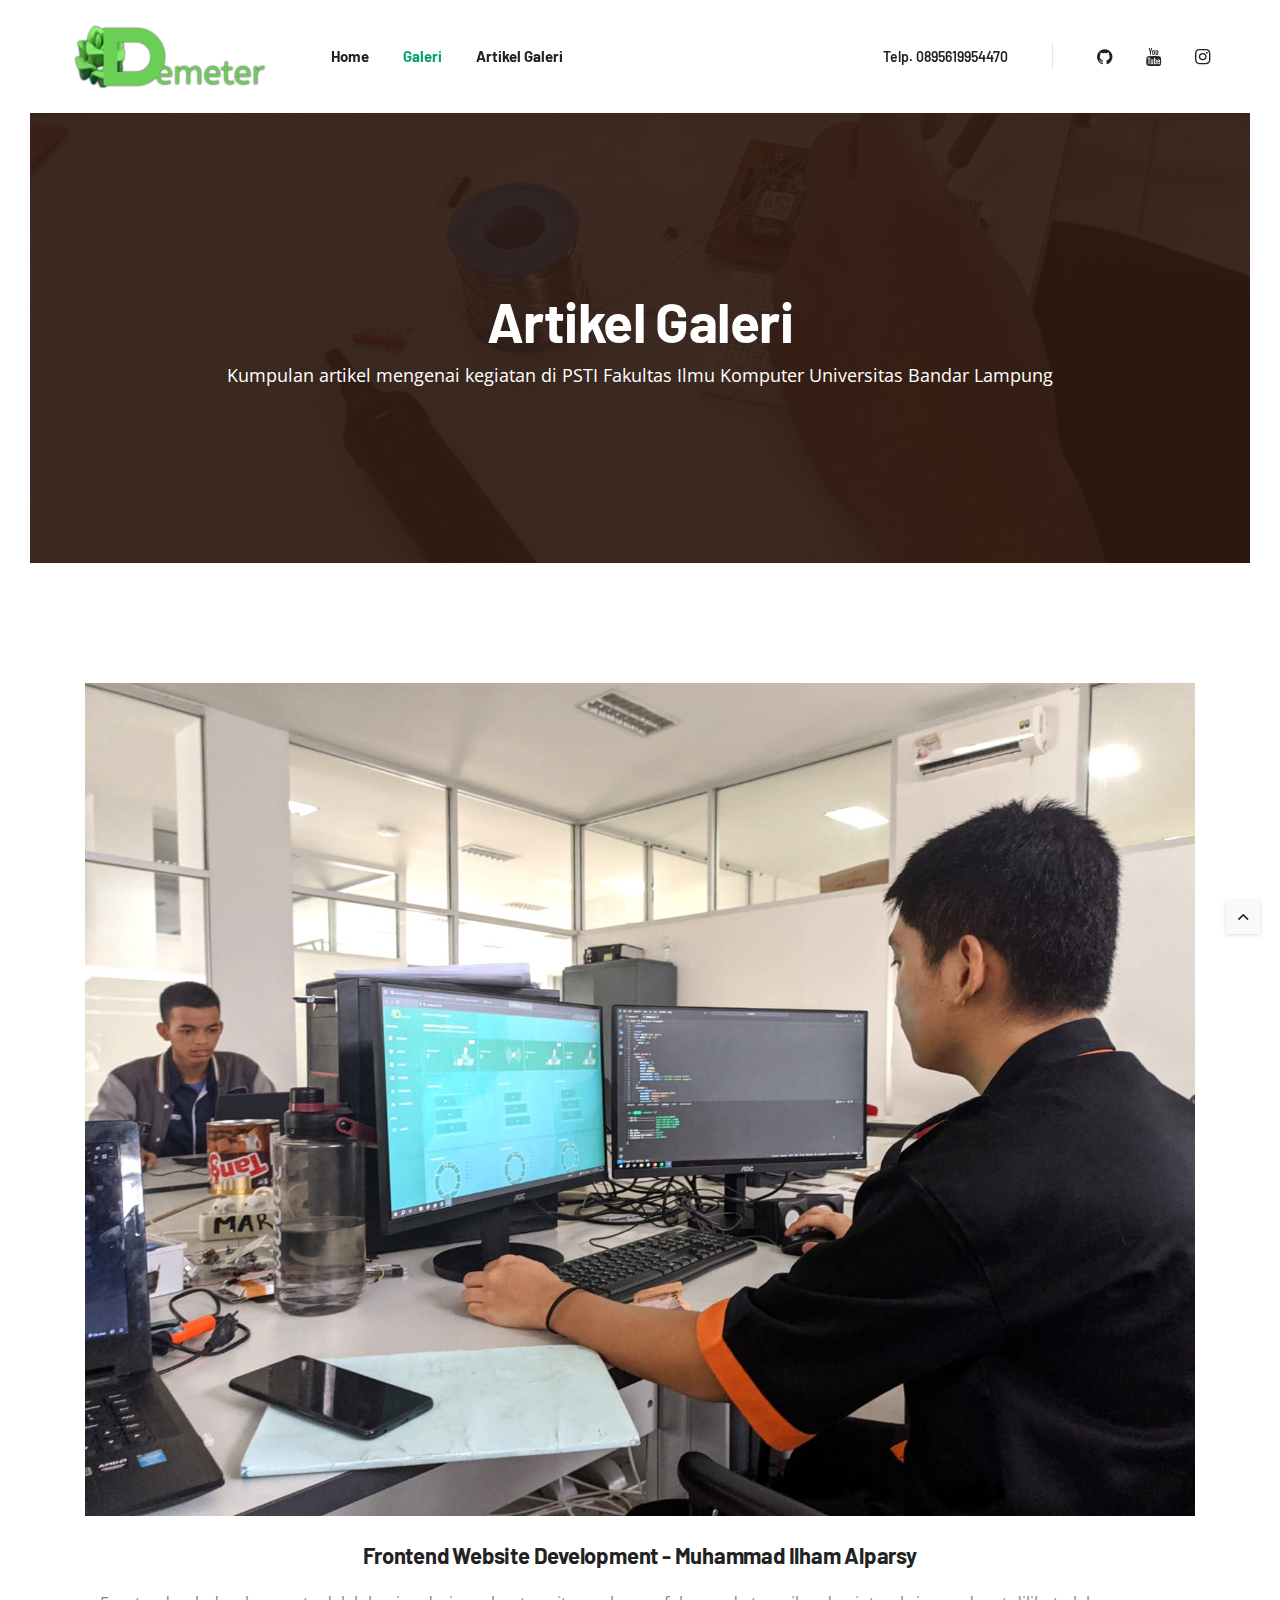
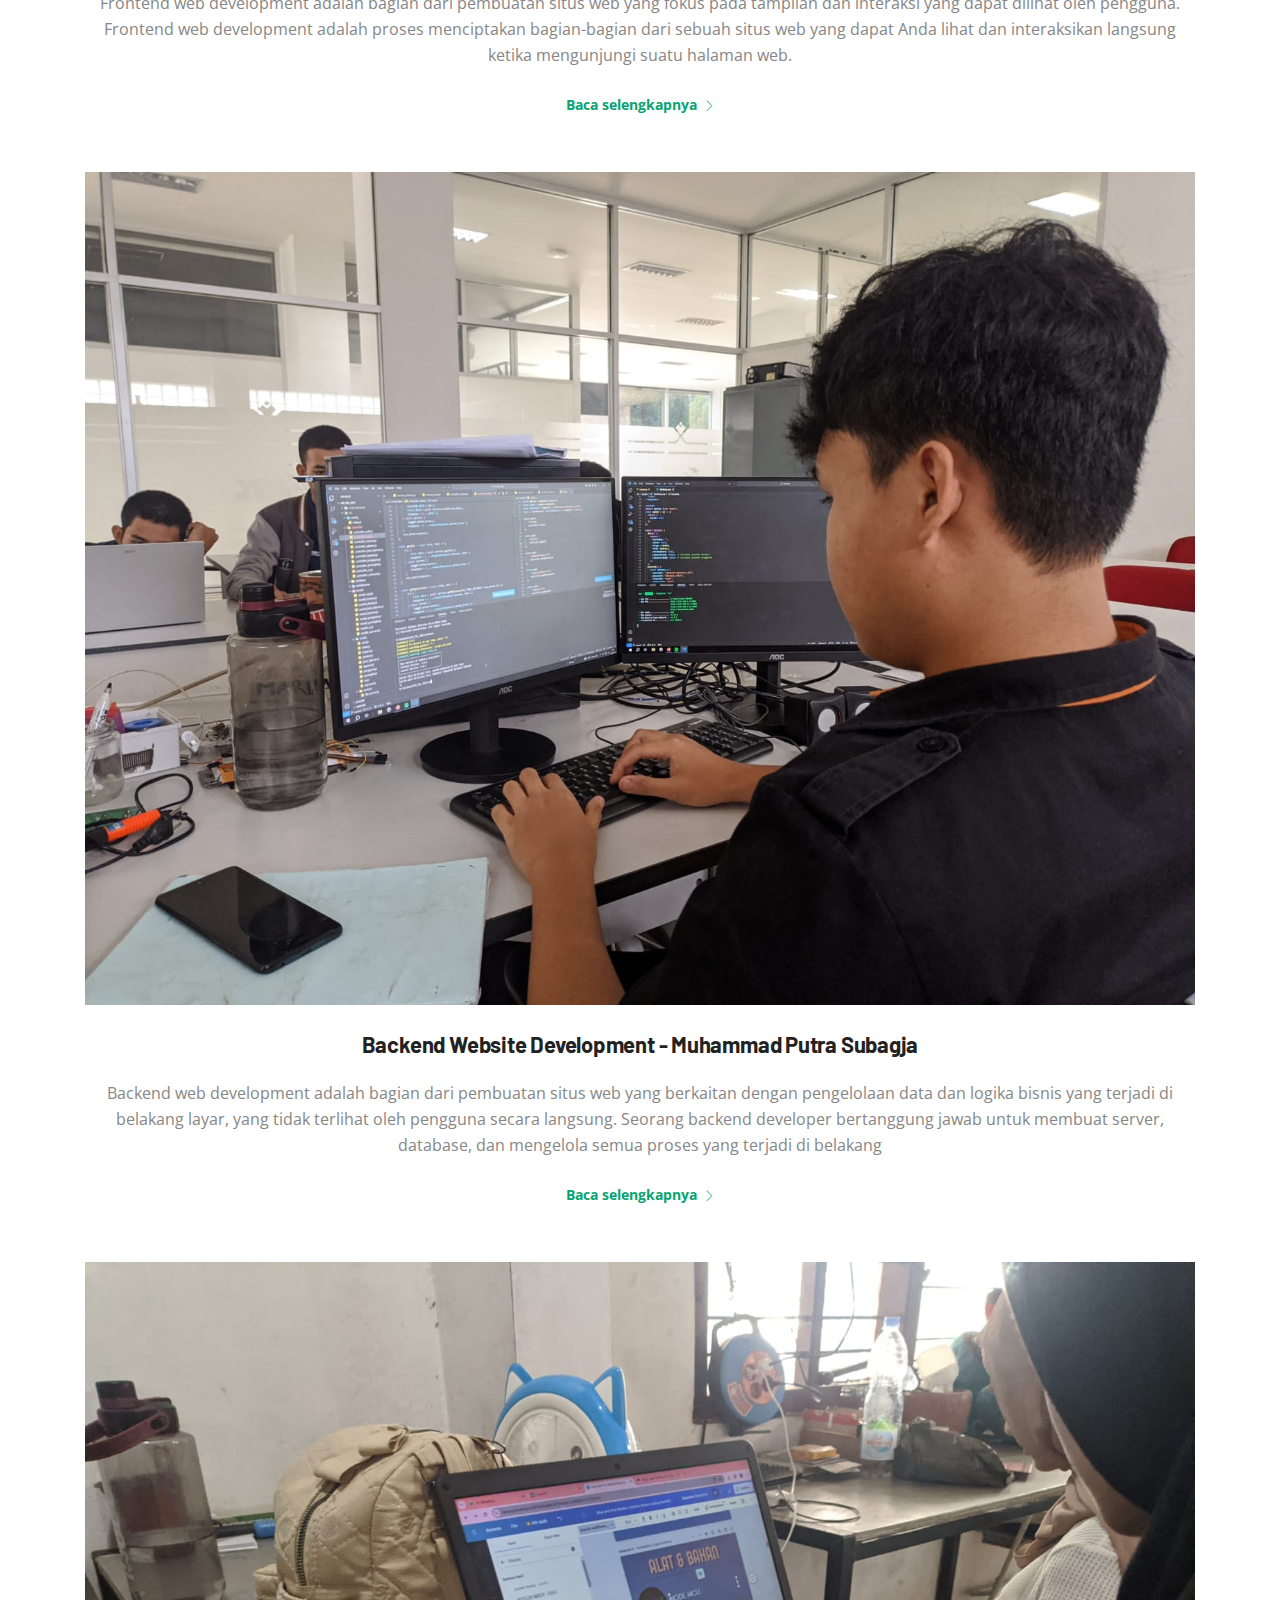
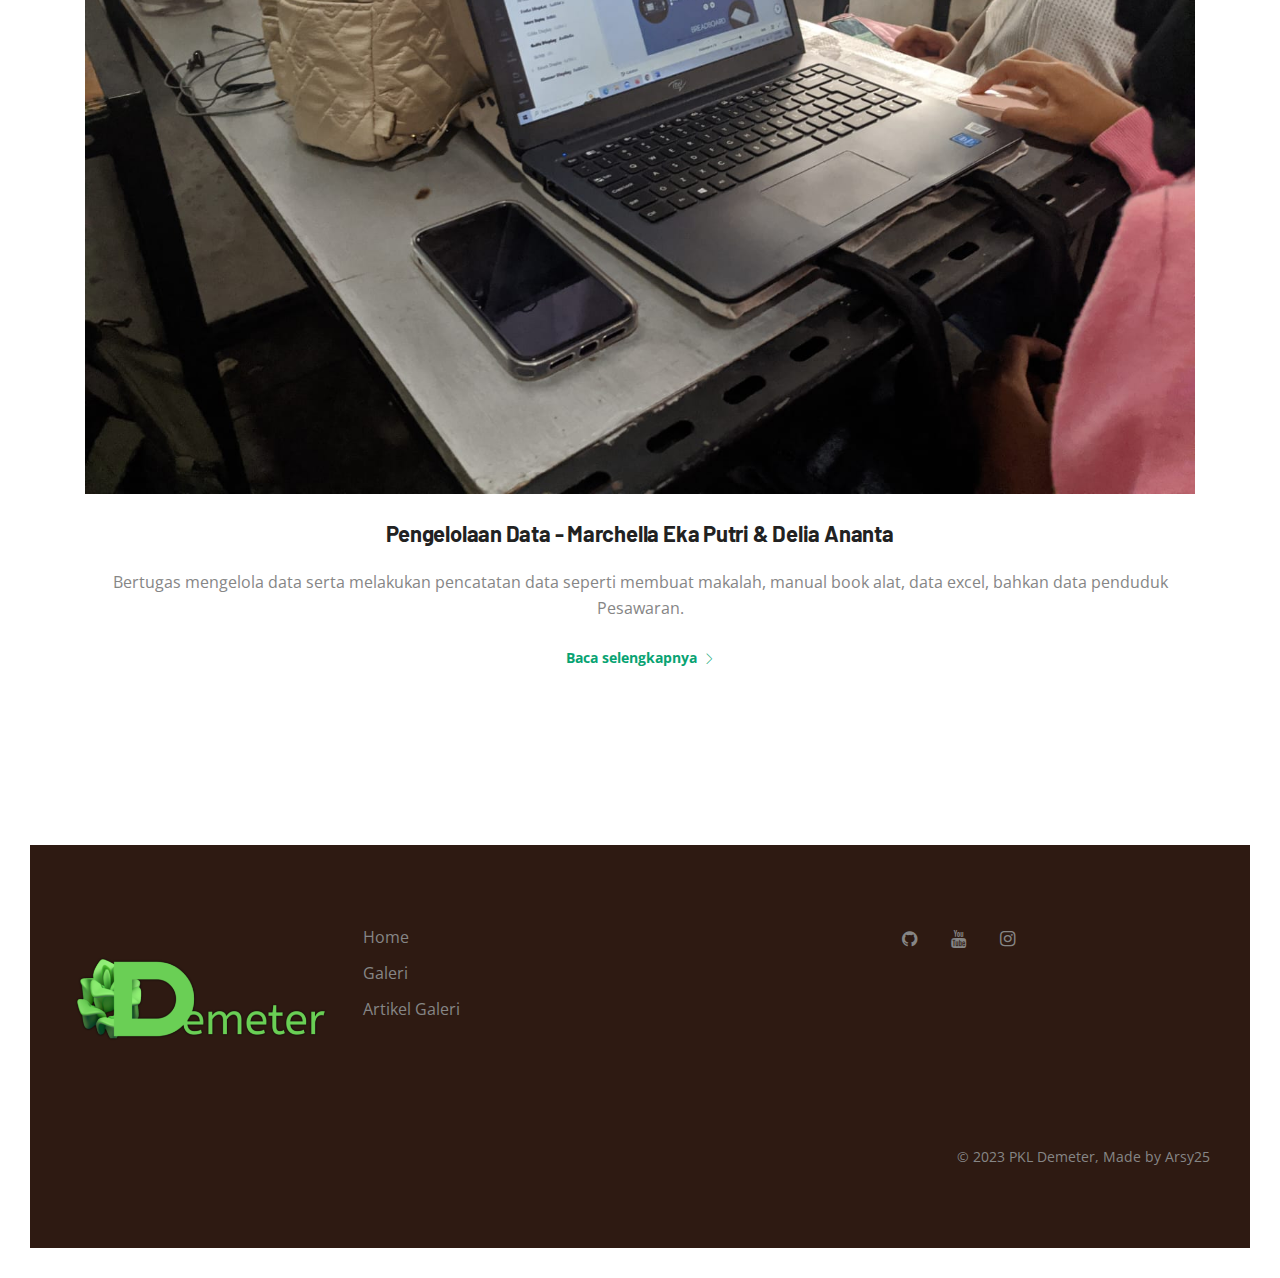
==== commit 9c802763: "ilham artikel" ====
--- a/blog.html
+++ b/blog.html
@@ -35,9 +35,9 @@
 
 						<div class="nav__header">
 							<!-- Logo -->
-							<a href="index.html" class="logo-container flex-child">
-								<img class="logo" src="img/logodemeter.png"
-									srcset="img/logodemeter.png 1x, img/logodemeter.png 2x" alt="logo">
+							<a href="index.html" class="logo-container flex-child ">
+								<img class="logo " src="img/logodemeter.png" srcset="img/logodemeter.png 1x, img/logodemeter.png 2x"
+									alt="logo">
 							</a>
 
 							<!-- Mobile toggle -->
@@ -52,7 +52,7 @@
 
 						<!-- Navbar -->
 						<nav id="navbar-collapse" class="nav__wrap collapse navbar-collapse">
-							<ul class="nav__menu">
+							 <ul class="nav__menu">
 								<li class="nav__dropdown">
 									<a href="index.html" aria-haspopup="true">Home</a>
 									<i class="ui-arrow-down nav__dropdown-trigger" role="button" aria-haspopup="true"
@@ -61,8 +61,8 @@
 										<li><a href="index.html">Halaman utama</a></li>
 									</ul>
 								</li>
-
-								<li class="nav__dropdown ">
+								
+								<li class="nav__dropdown active">
 									<a href="galeri.html" aria-haspopup="true">Galeri</a>
 									<i class="ui-arrow-down nav__dropdown-trigger" role="button" aria-haspopup="true"
 										aria-expanded="false"></i>
@@ -70,9 +70,9 @@
 										<li><a href="galeri.html">Galeri dokumentasi PKL</a></li>
 									</ul>
 								</li>
-
-
-								<li class="nav__dropdown active">
+							
+
+								<li class="nav__dropdown">
 									<a href="blog.html" aria-haspopup="true">Artikel Galeri</a>
 									<i class="ui-arrow-down nav__dropdown-trigger" role="button" aria-haspopup="true"
 										aria-expanded="false"></i>
@@ -84,39 +84,38 @@
 							</ul> <!-- tutup menu -->
 							<div class="nav__phone nav__phone--mobile d-lg-none">
 								<span class="nav__phone-text">Telp.</span>
-								<a href="https://api.whatsapp.com/send/?phone=62895619954470&text&type=phone_number&app_absent=0"
-									class="nav__phone-number">0895619954470</a>
+								<a href="https://api.whatsapp.com/send/?phone=62895619954470&text&type=phone_number&app_absent=0" class="nav__phone-number">0895619954470</a>
 							</div>
 
 							<div class="nav__socials nav__socials--mobile d-lg-none">
 								<div class="socials">
-									<a href="https://github.com/arsy25" class="social social-github" aria-label="github"
-										title="github" target="_blank"><i class="ui-github"></i></a>
+									<a href="https://github.com/arsy25"
+										class="social social-github" aria-label="github" title="github"
+										target="_blank"><i class="ui-github"></i></a>
 									<a href="https://www.youtube.com/@alpharsy4543" class="social social-youtube"
 										aria-label="youtube" title="google plus" target="_blank"><i
 											class="ui-youtube"></i></a>
-									<a href="https://instagram.com/iamalparsyy" class="social social-instagram"
-										aria-label="instagram" title="instagram" target="_blank"><i
-											class="ui-instagram"></i></a>
+									<a href="https://instagram.com/iamalparsyy"
+										class="social social-instagram" aria-label="instagram" title="instagram"
+										target="_blank"><i class="ui-instagram"></i></a>
 								</div>
 							</div>
 						</nav> <!-- tutup nav-wrap -->
 
 						<div class="nav__phone nav--align-right d-none d-lg-block">
 							<span class="nav__phone-text">Telp.</span>
-							<a href="https://api.whatsapp.com/send/?phone=62895619954470&text&type=phone_number&app_absent=0"
-								class="nav__phone-number">0895619954470</a>
+							<a href="https://api.whatsapp.com/send/?phone=62895619954470&text&type=phone_number&app_absent=0" class="nav__phone-number">0895619954470</a>
 						</div>
 
 						<div class="nav__socials d-none d-lg-block">
 							<div class="socials">
-								<a href="https://x.com/MuseumRuwaJurai?t=8a_7W3XBMx4-y3r6-TnmkQ&s=09"
-									class="social social-twitter" aria-label="twitter" title="twitter"
-									target="_blank"><i class="ui-twitter"></i></a>
-								<a href="https://youtube.com/@museumlampung3592" class="social social-youtube"
+								<a href="https://github.com/arsy25"
+									class="social social-github" aria-label="github" title="github"
+									target="_blank"><i class="ui-github"></i></a>
+								<a href="https://www.youtube.com/@alpharsy4543" class="social social-youtube"
 									aria-label="youtube" title="google plus" target="_blank"><i
 										class="ui-youtube"></i></a>
-								<a href="https://instagram.com/museumlampung_ruwajurai" class="social social-instagram"
+								<a href="https://instagram.com/iamalparsyy" class="social social-instagram"
 									aria-label="instagram" title="instagram" target="_blank"><i
 										class="ui-instagram"></i></a>
 							</div>
@@ -126,18 +125,18 @@
 				</div> <!-- tutup container -->
 
 			</div>
-		</header> <!-- tutup navigation -->
+		</header><!-- tutup navigation -->
 
 
 		<div class="content-wrapper content-wrapper--boxed oh">
 
 			<!-- Page Title -->
 			<section class="page-title bg-dark-overlay text-center"
-				style="background-image: url(img/galeri/gajahsum.jpg);">
+				style="background-image: url(img/galeri/putra1.jpeg);">
 				<div class="container">
 					<div class="page-title__holder">
 						<h1 class="page-title__title ">Artikel Galeri</h1>
-						<p class="page-title__subtitle">Kumpulan artikel mengenai kegiatan di PSTI IOT Universitas
+						<p class="page-title__subtitle">Kumpulan artikel mengenai kegiatan di PSTI Fakultas Ilmu Komputer Universitas
 							Bandar Lampung</p>
 					</div>
 				</div>
@@ -149,8 +148,8 @@
 
 					<article class="entry">
 						<div class="entry__img-holder">
-							<a href="artikel-gajah.html">
-								<img src="img/galeri/putra1.jpeg" class="entry__img" alt="">
+							<a href="ilham.html">
+								<img src="img/galeri/ilhamm.jpeg" class="entry__img" alt="">
 							</a>
 						</div>
 						<div class="entry__body text-center">
@@ -163,7 +162,7 @@
 									adalah proses menciptakan bagian-bagian dari sebuah situs web yang dapat Anda lihat
 									dan interaksikan langsung ketika mengunjungi suatu halaman web.</p>
 							</div>
-							<a href="artikel-gajah.html" class="read-more">
+							<a href="ilham.html" class="read-more">
 								<span class="read-more__text">Baca selengkapnya</span>
 								<i class="ui-arrow-right read-more__icon"></i>
 							</a>
@@ -173,7 +172,7 @@
 					<article class="entry">
 						<div class="entry__img-holder">
 							<a href="artikel-tapis.html">
-								<img src="img/galeri/putra2.jpeg" class="entry__img" alt="">
+								<img src="img/galeri/putra.jpeg" class="entry__img" alt="">
 							</a>
 						</div>
 						<div class="entry__body text-center">
--- a/css/style.css
+++ b/css/style.css
@@ -2700,7 +2700,7 @@
 
 .page-title.bg-dark-overlay:before {
   background-color: #2f1b12;
-  opacity: 98%;
+  opacity: 90%;
 }
 
 .page-title__holder {
